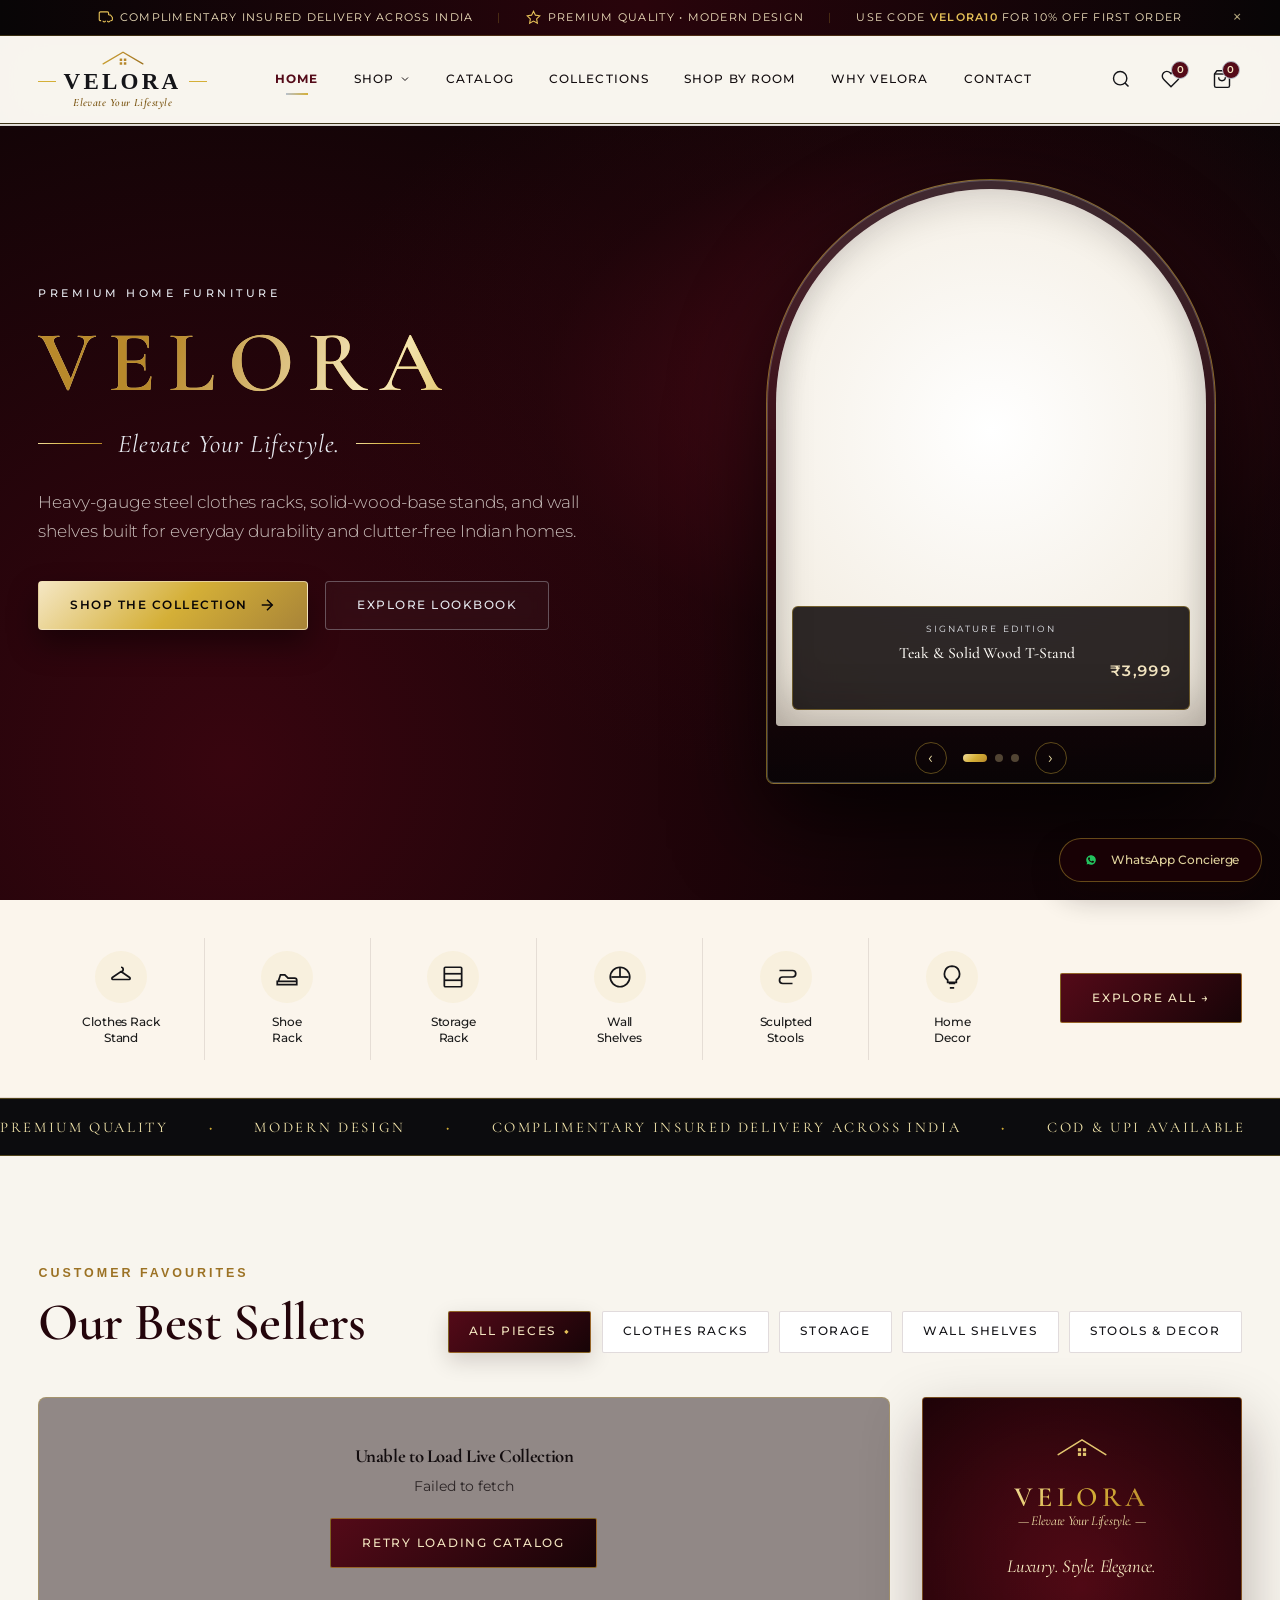
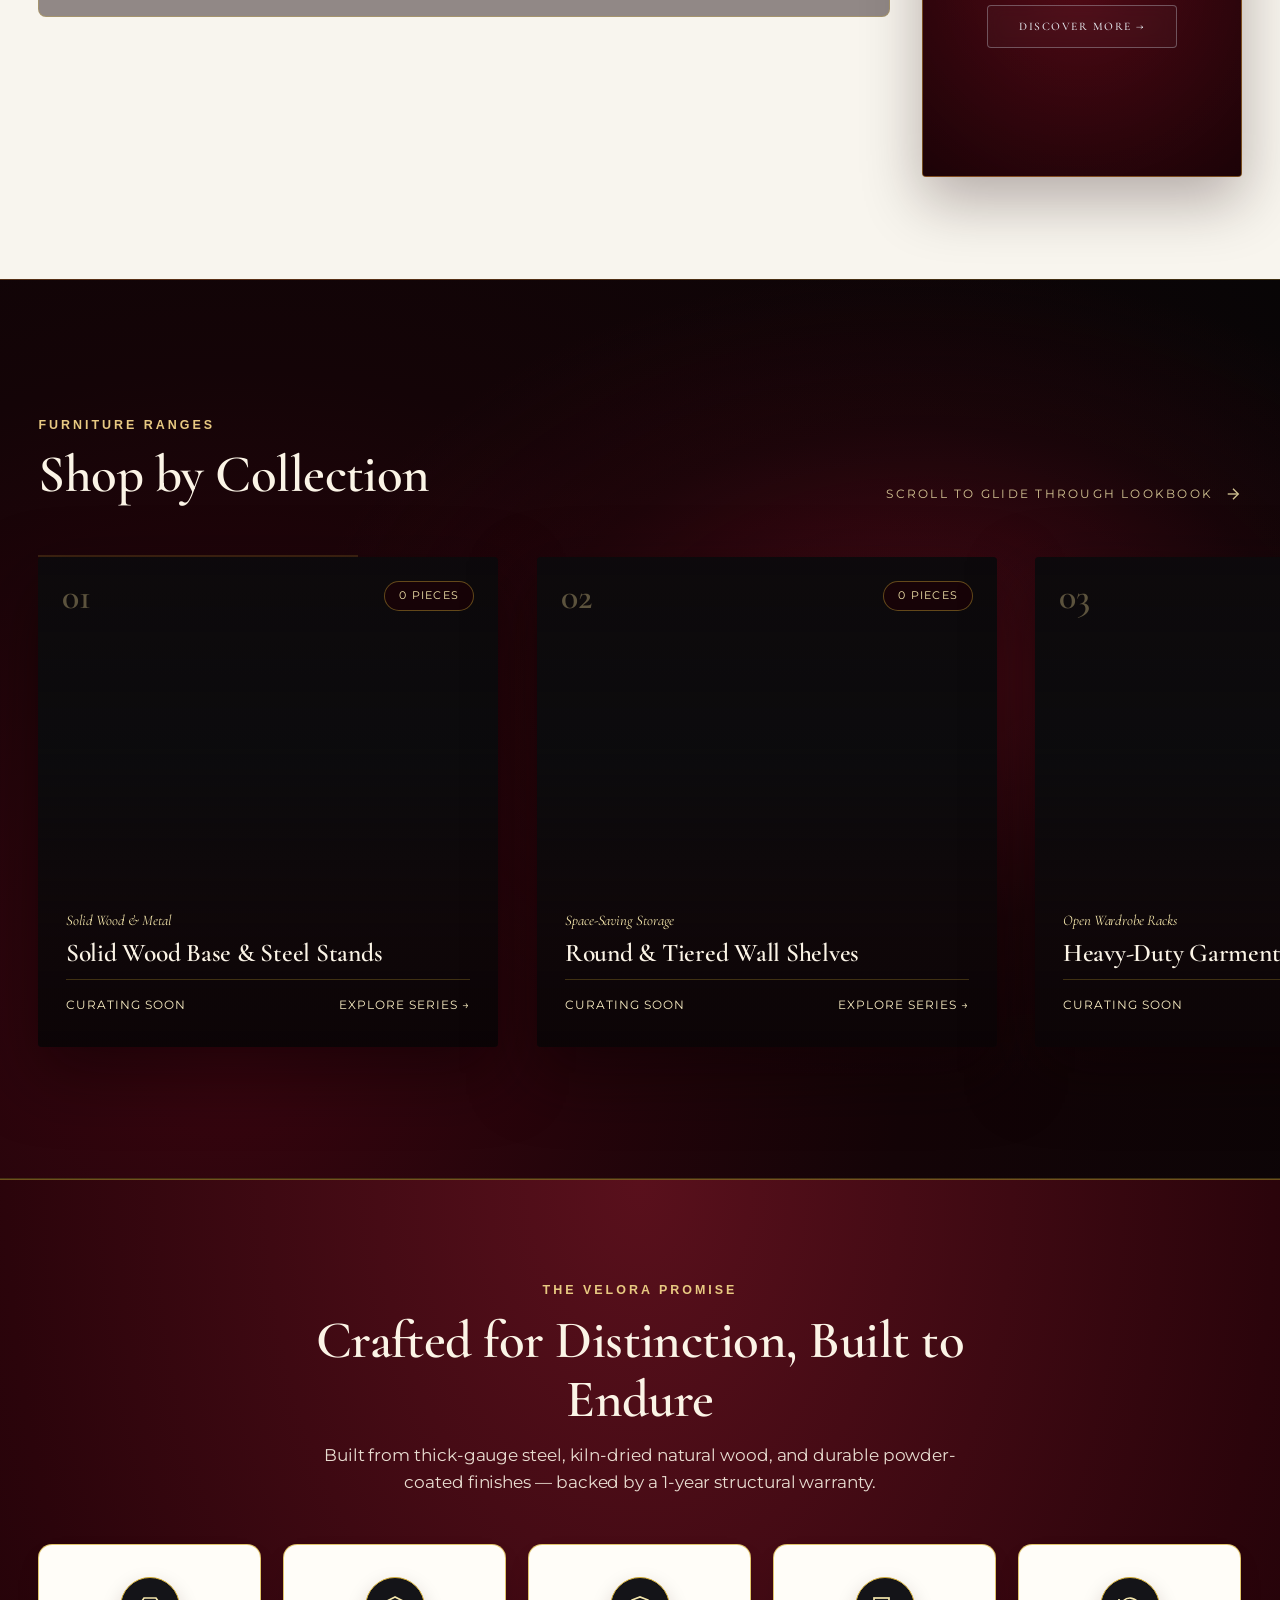
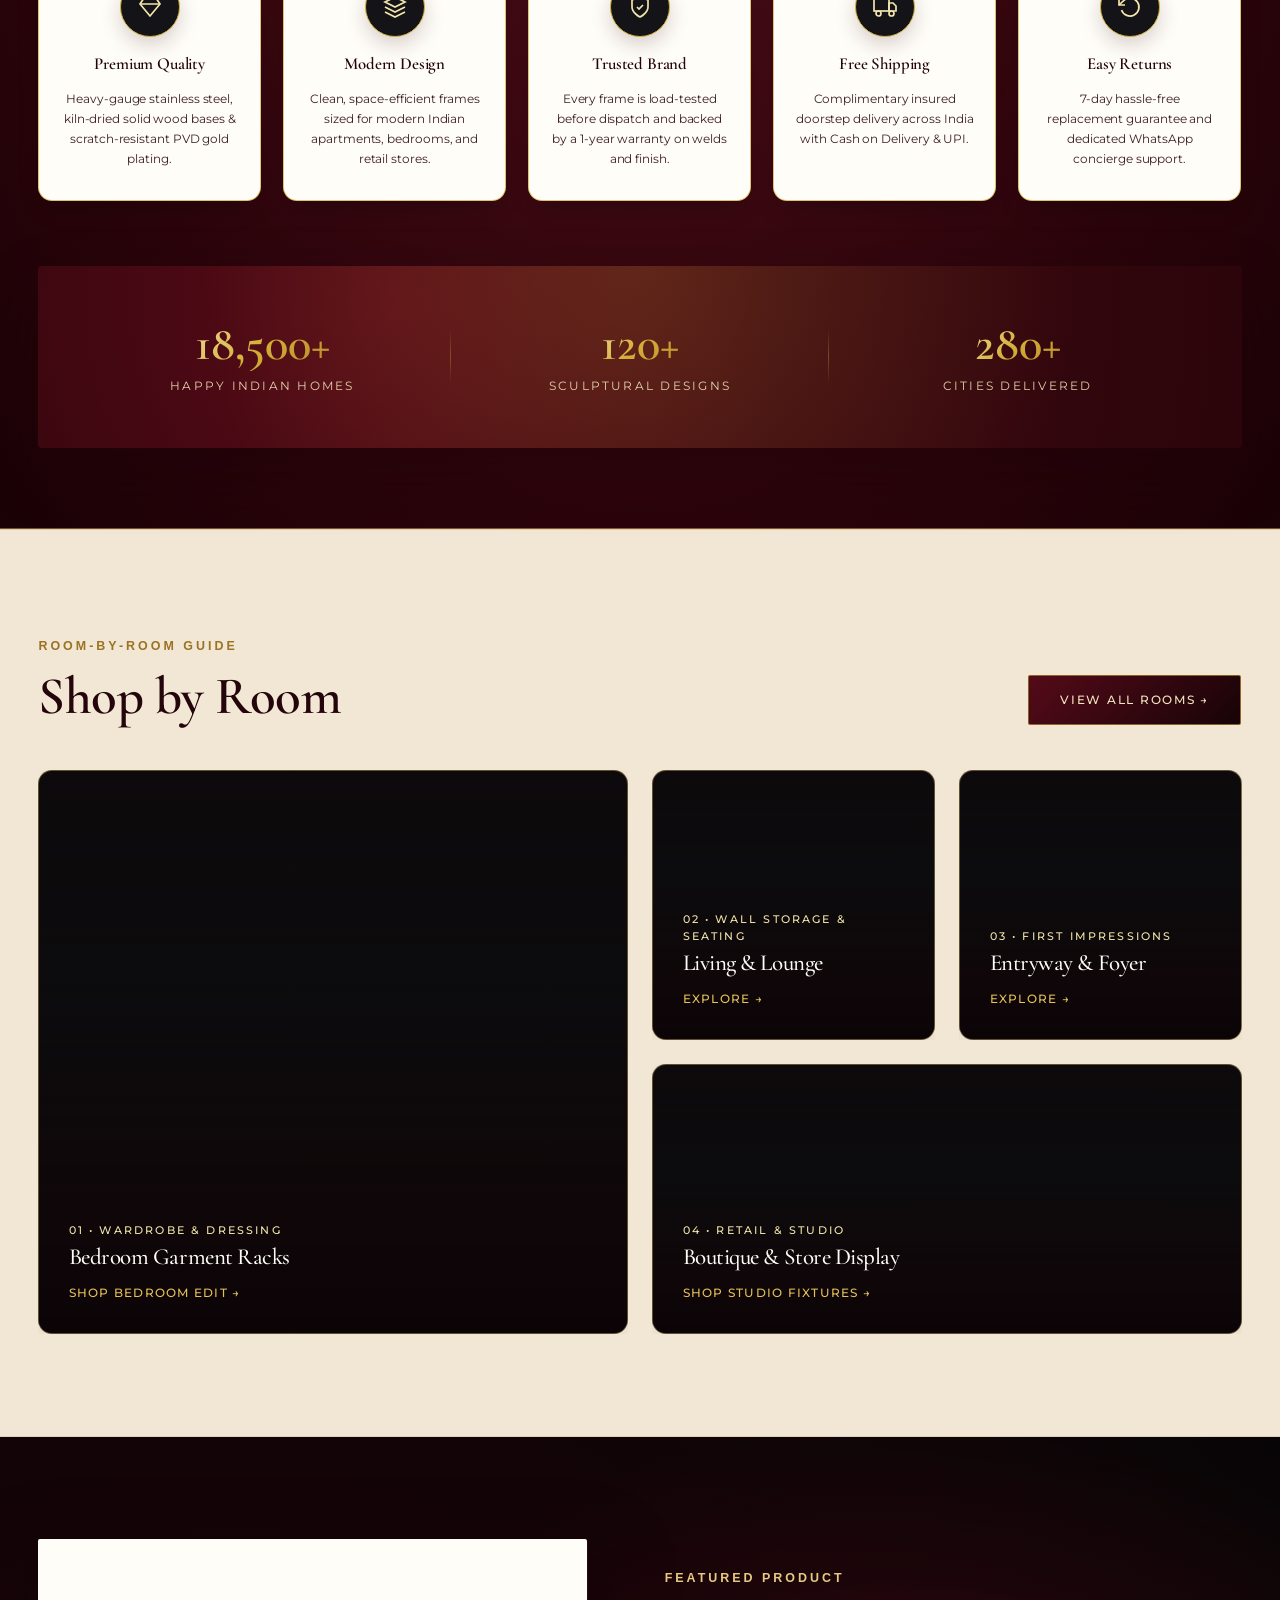
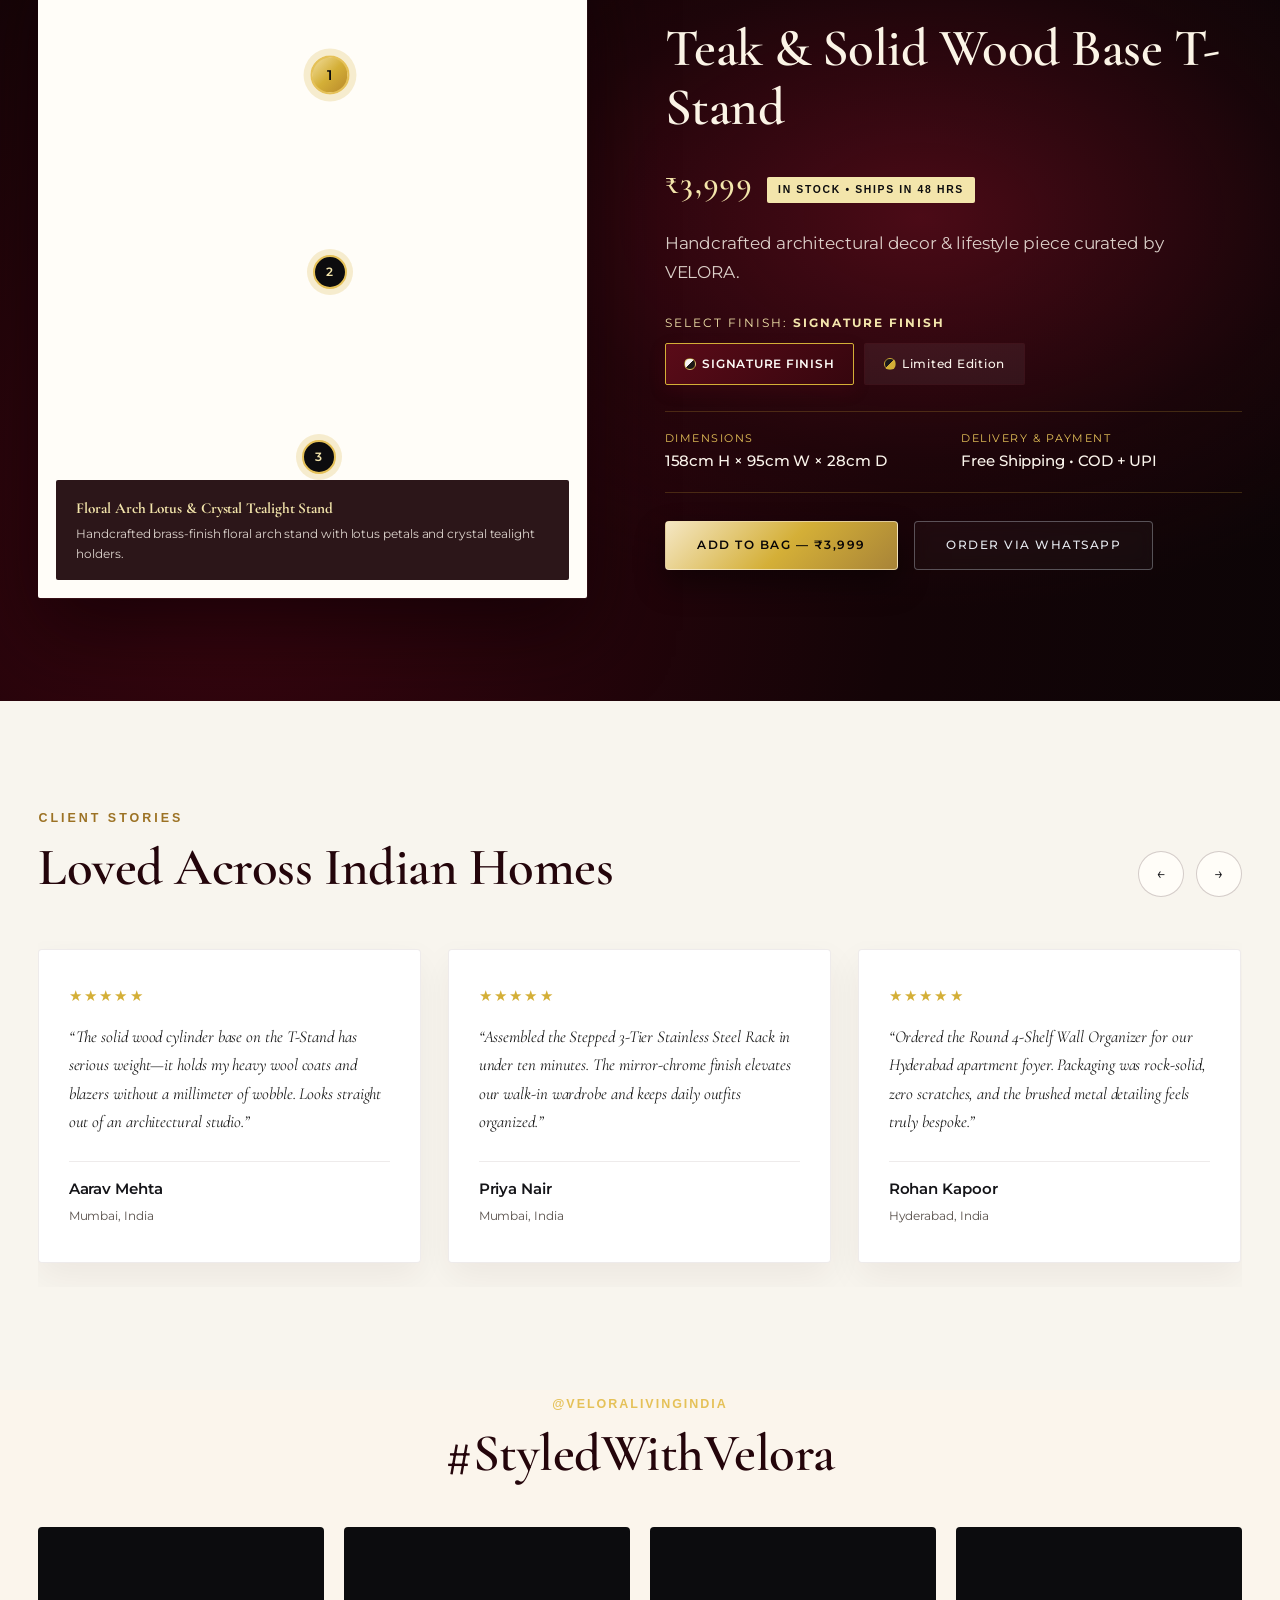
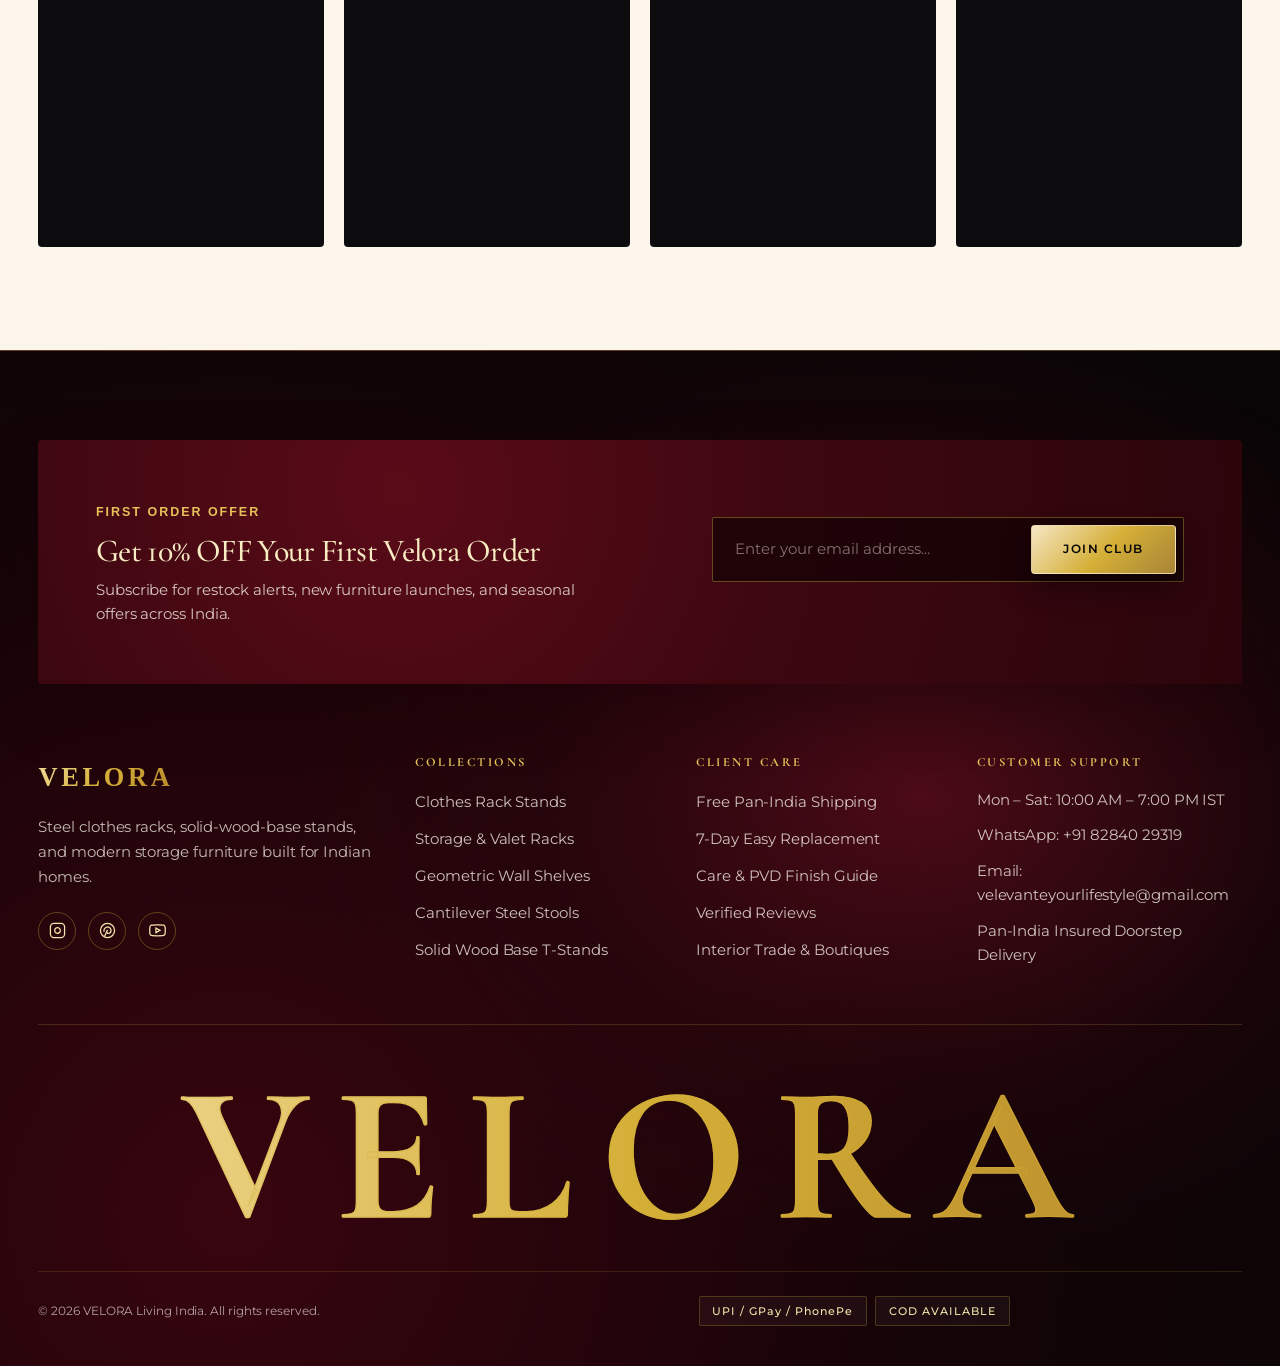
==== index.html @ 1379594c "Swap collection subtitle and title so exact product names appear as main heading" ====
﻿<!DOCTYPE html>
<html lang="en">
<head>
  <meta charset="UTF-8" />
  <meta name="viewport" content="width=device-width, initial-scale=1.0" />
  <title>VELORA — Elevate Your Lifestyle | Luxury Home Furniture & Racks India</title>
  <meta name="description" content="Discover Velora sculptural clothes racks, solid-wood-base stands, wall shelves, and luxury home solutions. Complimentary Insured Delivery Across India with COD & UPI." />
    <link rel="preconnect" href="https://fonts.googleapis.com" />
  <link rel="preconnect" href="https://fonts.gstatic.com" crossorigin />
  <link rel="icon" type="image/svg+xml" href="data:image/svg+xml,%3Csvg xmlns='http://www.w3.org/2000/svg' viewBox='0 0 64 64'%3E%3Crect width='64' height='64' rx='8' fill='%232B050B'/%3E%3Cpath d='M12 36L32 16L52 36' stroke='%23D4AF37' stroke-width='4' fill='none'/%3E%3Ctext x='32' y='52' text-anchor='middle' font-family='Georgia,serif' font-weight='bold' font-size='18' fill='%23F1DC9A'%3EV%3C/text%3E%3C/svg%3E" />
  <meta property="og:title" content="VELORA — Luxury Home Furniture &amp; Storage Racks India" />
  <meta property="og:description" content="Heavy-gauge steel clothes racks, solid-wood-base stands, and wall shelves with free insured delivery across India." />
  <meta property="og:type" content="website" />
  <meta property="og:image" content="[data-uri]" />
  <link rel="stylesheet" href="css/base.css" />
  <link rel="stylesheet" href="css/components.css" />
  <link rel="stylesheet" href="css/sections.css" />
  <script type="application/ld+json">
  {
    "@context": "https://schema.org",
    "@type": "Store",
    "name": "VELORA Living India",
    "description": "Steel clothes rack stands, solid-wood-base garment displays, circular wall shelves, and modern home furniture with free pan-India shipping.",
    "url": "https://veloraliving.in",
    "priceRange": "₹1,999 - ₹3,999",
    "areaServed": "IN",
    "paymentAccepted": "UPI, Cash on Delivery"
  }
  </script>
<link rel="preconnect" href="https://fonts.googleapis.com" /><link rel="preconnect" href="https://fonts.gstatic.com" crossorigin /><link href="https://fonts.googleapis.com/css2?family=Bodoni+Moda:opsz,wght@6..96,500;6..96,600;6..96,700&family=Cormorant+Garamond:ital,wght@0,500;0,600;0,700;1,500&family=Montserrat:wght@400;500;600;700&display=swap" rel="stylesheet" />
  <link rel="stylesheet" href="css/luxury-polish.css" />
  <link rel="stylesheet" href="css/phantom-luxury.css" />
<style>
  .wa-float, .whatsapp-float, a[href*="wa.me"][style*="fixed"] {
    width: 44px !important;
    height: 44px !important;
    bottom: 14px !important;
    right: 14px !important;
    opacity: 0.92;
  }
</style>
<style id="velora-ui-polish">
  .whatsapp-float, .wa-float {
    right: 18px !important;
    bottom: 18px !important;
    width: auto !important;
    max-width: none !important;
    white-space: nowrap !important;
    z-index: 990 !important;
  }
  .hero-floating-tag {
    display: flex !important;
    flex-wrap: wrap !important;
    align-items: center !important;
    justify-content: space-between !important;
    gap: 6px 14px !important;
    padding: 14px 18px !important;
  }
  .hero-floating-tag .tag-label {
    flex: 0 0 100% !important;
    margin-bottom: 2px !important;
  }
  .hero-floating-tag strong {
    flex: 1 1 auto !important;
    min-width: 0 !important;
    padding-right: 8px !important;
    line-height: 1.3 !important;
    position: static !important;
  }
  .hero-floating-tag .tag-price {
    flex: 0 0 auto !important;
    position: static !important;
    margin-left: auto !important;
    white-space: nowrap !important;
    font-weight: 600 !important;
  }
  /* Keep collection badge compact top-right & boost overlay contrast */
  .collection-badge {
    width: auto !important;
    display: inline-flex !important;
  }
  .collection-panel-overlay,
  .room-overlay {
    background: linear-gradient(
      180deg,
      rgba(16, 6, 8, 0.36) 0%,
      rgba(16, 6, 8, 0.08) 40%,
      rgba(16, 6, 8, 0.78) 76%,
      rgba(12, 4, 6, 0.94) 100%
    ) !important;
    opacity: 1 !important;
  }
  .room-card img.room-media {
    opacity: 1 !important;
    display: block !important;
  }
</style>
</head>
<body>
  <a href="#top" class="skip-link">Skip to main content</a>
  <!-- Velvet Curtain Preloader -->
  <div class="preloader" id="preloader" aria-hidden="true"><div class="curtain-panel curtain-left"></div><div class="curtain-panel curtain-right"></div>
    <div class="preloader-frame"><span class="pf-corner pf-tl"></span><span class="pf-corner pf-tr"></span><span class="pf-corner pf-bl"></span><span class="pf-corner pf-br"></span><span class="pf-stamp">ATELIER EDITION &bull; INDIA</span></div><div class="preloader-seam"></div><div class="preloader-logo-wrap">
      <svg class="preloader-crest" viewBox="0 0 140 64" fill="none" xmlns="http://www.w3.org/2000/svg">
        <defs><linearGradient id="goldCrestGrad" x1="0" y1="0" x2="140" y2="64" gradientUnits="userSpaceOnUse"><stop offset="0%" stop-color="#F1DC9A"/><stop offset="50%" stop-color="#D4AF37"/><stop offset="100%" stop-color="#B8892B"/></linearGradient></defs>
        <path d="M18 42L70 10L122 42" stroke="url(#goldCrestGrad)" stroke-width="3.2" stroke-linecap="round" stroke-linejoin="round"/>
        <rect x="61" y="28" width="7" height="7" fill="url(#goldCrestGrad)"/><rect x="72" y="28" width="7" height="7" fill="url(#goldCrestGrad)"/>
        <rect x="61" y="38" width="7" height="7" fill="url(#goldCrestGrad)"/><rect x="72" y="38" width="7" height="7" fill="url(#goldCrestGrad)"/>
      </svg>
      <div class="preloader-brand text-gold-gradient">VELORA</div>
      <p class="preloader-tagline">Elevate Your Lifestyle</p>
      <div class="preloader-bar"><div class="preloader-progress" id="preloaderProgress"></div></div>
    </div>
  </div>

  <!-- HEADER -->
  <header class="site-header" id="siteHeader">
    <div class="announcement-bar" id="announcementBar">
      <div class="container announcement-inner">
        <div class="announcement-item">
          <svg width="15" height="15" viewBox="0 0 24 24" fill="none" stroke="currentColor" stroke-width="1.8"><path d="M5 17H4a2 2 0 0 1-2-2V5a2 2 0 0 1 2-2h11a2 2 0 0 1 2 2v3m0 0h3l3 4v3a2 2 0 0 1-2 2h-1m-5 0a2 2 0 1 0 4 0m-11 0a2 2 0 1 0 4 0"/></svg>
          <span>Complimentary Insured Delivery Across India</span>
        </div>
        <span class="announcement-sep">|</span>
        <div class="announcement-item hide-mobile">
          <svg width="15" height="15" viewBox="0 0 24 24" fill="none" stroke="currentColor" stroke-width="1.8"><polygon points="12 2 15.09 8.26 22 9.27 17 14.14 18.18 21.02 12 17.77 5.82 21.02 7 14.14 2 9.27 8.91 8.26 12 2"/></svg>
          <span>Premium Quality &bull; Modern Design</span>
        </div>
        <span class="announcement-sep hide-mobile">|</span>
        <div class="announcement-item"><span>Use Code <strong>VELORA10</strong> for 10% OFF First Order</span></div>
        <button class="announcement-close" id="closeAnnouncement" aria-label="Close announcement">&times;</button>
      </div>
    </div>

    <nav class="navbar" id="navbar" aria-label="Primary Navigation">
      <div class="container navbar-inner">
        <button class="mobile-menu-btn" id="mobileMenuBtn" aria-label="Open menu"><span></span><span></span><span></span></button>
        <a href="#top" class="brand-logo" aria-label="Velora Home">
          <svg class="brand-crest" viewBox="0 0 140 52" fill="none" xmlns="http://www.w3.org/2000/svg">
            <defs><linearGradient id="navGoldGrad" x1="0" y1="0" x2="140" y2="52" gradientUnits="userSpaceOnUse"><stop offset="0%" stop-color="#D4AF37"/><stop offset="50%" stop-color="#B8892B"/><stop offset="100%" stop-color="#8F671B"/></linearGradient></defs>
            <path d="M22 36L70 8L118 36" stroke="url(#navGoldGrad)" stroke-width="3" stroke-linecap="round"/>
            <rect x="62" y="23" width="6" height="6" fill="url(#navGoldGrad)"/><rect x="72" y="23" width="6" height="6" fill="url(#navGoldGrad)"/>
            <rect x="62" y="32" width="6" height="6" fill="url(#navGoldGrad)"/><rect x="72" y="32" width="6" height="6" fill="url(#navGoldGrad)"/>
          </svg>
          <span class="brand-wordmark"><span class="brand-line"></span>VELORA<span class="brand-line"></span></span>
          <span class="brand-sub">Elevate Your Lifestyle</span>
        </a>

        <ul class="nav-links" id="navLinks">
          <li><a href="#top" class="nav-link is-active">Home</a></li>
          <li class="has-mega">
            <a href="#bestsellers" class="nav-link">Shop <svg width="12" height="12" viewBox="0 0 24 24" fill="none" stroke="currentColor" stroke-width="2"><polyline points="6 9 12 15 18 9"/></svg></a>
            <div class="mega-menu">
              <div class="container mega-grid">
                <div class="mega-col">
                  <span class="mega-heading">Garment &amp; Storage</span>
                  <ul>
                    <li><a href="#bestsellers" data-filter="clothes-rack">Clothes Rack Stands</a></li>
                    <li><a href="#bestsellers" data-filter="storage-rack">Multi-Tier Storage Racks</a></li>
                    <li><a href="#bestsellers" data-filter="clothes-rack">Minimalist Hanger Stands</a></li>
                    <li><a href="#bestsellers" data-filter="shoe-rack">Architectural Shoe Racks</a></li>
                  </ul>
                </div>
                <div class="mega-col">
                  <span class="mega-heading">Sculptural Living</span>
                  <ul>
                    <li><a href="#bestsellers" data-filter="wall-shelf">Circular Wall Shelves</a></li>
                    <li><a href="#bestsellers" data-filter="stool">Curved Steel Stools</a></li>
                    <li><a href="#spotlight">Solid Wood Base T-Stands</a></li>
                    <li><a href="#bestsellers" data-filter="decor">Ambient Shadow Lamps</a></li>
                  </ul>
                </div>
                <div class="mega-featured">
                  <img src="[data-uri]" alt="Velora Signature Collection" />
                  <div class="mega-featured-overlay">
                    <span class="badge-shimmer">2026 Edit</span>
                    <h4>The Velvet &amp; Gold Series</h4>
                    <a href="#collections" class="mega-cta">Explore Lookbook &rarr;</a>
                  </div>
                </div>
              </div>
            </div>
          </li>
          <li><a href="shop.html" class="nav-link">Catalog</a></li><li><a href="#collections" class="nav-link">Collections</a></li>
          <li><a href="#rooms" class="nav-link">Shop by Room</a></li>
          <li><a href="#why-velora" class="nav-link">Why Velora</a></li>
          <li><a href="#footer" class="nav-link">Contact</a></li>
        </ul>

        <div class="nav-actions">
          <button class="icon-btn" id="searchToggleBtn" aria-label="Search"><svg width="20" height="20" viewBox="0 0 24 24" fill="none" stroke="currentColor" stroke-width="1.7"><circle cx="11" cy="11" r="8"/><line x1="21" y1="21" x2="16.65" y2="16.65"/></svg></button>
          <button class="icon-btn" id="wishlistOpenBtn" aria-label="Wishlist"><svg width="20" height="20" viewBox="0 0 24 24" fill="none" stroke="currentColor" stroke-width="1.7"><path d="M20.84 4.61a5.5 5.5 0 0 0-7.78 0L12 5.67l-1.06-1.06a5.5 5.5 0 0 0-7.78 7.78l1.06 1.06L12 21.23l7.78-7.78 1.06-1.06a5.5 5.5 0 0 0 0-7.78z"/></svg><span class="action-badge" id="wishlistCount">0</span></button>
          <button class="icon-btn" id="cartOpenBtn" aria-label="Cart"><svg width="20" height="20" viewBox="0 0 24 24" fill="none" stroke="currentColor" stroke-width="1.7"><path d="M6 2L3 6v14a2 2 0 0 0 2 2h14a2 2 0 0 0 2-2V6l-3-4z"/><line x1="3" y1="6" x2="21" y2="6"/><path d="M16 10a4 4 0 0 1-8 0"/></svg><span class="action-badge" id="cartCount">0</span></button>
        </div>
      </div>
      <div class="search-drawer" id="searchDrawer">
        <div class="container search-drawer-inner">
          <svg width="20" height="20" viewBox="0 0 24 24" fill="none" stroke="currentColor" stroke-width="1.7"><circle cx="11" cy="11" r="8"/><line x1="21" y1="21" x2="16.65" y2="16.65"/></svg>
          <input type="search" id="liveSearchInput" placeholder="Search clothes racks, wall shelves, stools..." autocomplete="off" />
          <button id="searchCloseBtn" aria-label="Close search">&times;</button>
        </div>
      </div>
    </nav>
  </header>

  <!-- Mobile Drawer -->
  <div class="mobile-drawer" id="mobileDrawer" aria-hidden="true" data-lenis-prevent>
    <div class="mobile-drawer-header">
      <span class="font-display text-gold-gradient" style="font-size:1.35rem;font-weight:600;">VELORA</span>
      <button id="mobileMenuClose" aria-label="Close menu">&times;</button>
    </div>
    <ul class="mobile-nav-list">
      <li><a href="#top" class="mobile-nav-link">Home</a></li>
      <li><a href="#bestsellers" class="mobile-nav-link">Best Sellers</a></li>
      <li><a href="#collections" class="mobile-nav-link">Collections</a></li>
      <li><a href="#rooms" class="mobile-nav-link">Shop by Room</a></li>
      <li><a href="#spotlight" class="mobile-nav-link">Signature Piece</a></li>
      <li><a href="#footer" class="mobile-nav-link">Contact</a></li>
    </ul>
    <div class="mobile-drawer-footer"><p>Complimentary Insured Delivery Across India &bull; COD + UPI Available</p></div>
  </div>
  <div class="drawer-backdrop" id="drawerBackdrop"></div>

  <main id="top">
    <!-- HERO SECTION -->
    <section class="hero-section section-dark" aria-label="Featured Luxury Collection">
      <div class="hero-particles" id="heroParticles" aria-hidden="true"></div>
      <div class="hero-ambient-glow" aria-hidden="true"></div>
      <div class="container hero-grid">
        <div class="hero-content">
          <p class="hero-kicker hero-reveal">PREMIUM HOME FURNITURE</p>
          <h1 class="hero-title hero-split"><span class="shimmer-gold">VELORA</span></h1>
          <div class="hero-tagline-wrap hero-reveal"><span class="hero-line"></span><p class="hero-tagline font-italic">Elevate Your Lifestyle.</p><span class="hero-line"></span></div>
          <p class="hero-desc hero-reveal">Heavy-gauge steel clothes racks, solid-wood-base stands, and wall shelves built for everyday durability and clutter-free Indian homes.</p>
          <div class="hero-cta-group hero-reveal">
            <a href="#bestsellers" class="btn-magnetic btn-gold" data-cursor="hover"><span class="btn-text">Shop the Collection</span><svg width="18" height="18" viewBox="0 0 24 24" fill="none" stroke="currentColor" stroke-width="2"><line x1="5" y1="12" x2="19" y2="12"/><polyline points="12 5 19 12 12 19"/></svg></a>
            <a href="#collections" class="btn-magnetic btn-outline-gold" data-cursor="hover"><span class="btn-text">Explore Lookbook</span></a>
          </div>
          <div class="hero-pillars hero-reveal">
            <div class="pillar-item"><div class="pillar-icon"><svg width="22" height="22" viewBox="0 0 24 24" fill="none" stroke="currentColor" stroke-width="1.6"><polygon points="6 3 18 3 22 9 12 21 2 9 6 3"/><line x1="2" y1="9" x2="22" y2="9"/></svg></div><span>Premium<br/>Quality</span></div>
            <span class="pillar-sep"></span>
            <div class="pillar-item"><div class="pillar-icon"><svg width="22" height="22" viewBox="0 0 24 24" fill="none" stroke="currentColor" stroke-width="1.6"><path d="M3 9l9-7 9 7v11a2 2 0 0 1-2 2H5a2 2 0 0 1-2-2z"/></svg></div><span>Modern<br/>Design</span></div>
            <span class="pillar-sep"></span>
            <div class="pillar-item"><div class="pillar-icon"><svg width="22" height="22" viewBox="0 0 24 24" fill="none" stroke="currentColor" stroke-width="1.6"><path d="M12 22s8-4 8-10V5l-8-3-8 3v7c0 6 8 10 8 10z"/><polyline points="9 12 11 14 15 10"/></svg></div><span>Trusted<br/>Brand</span></div>
          </div>
        </div>
        <div class="hero-visual"><div class="hero-arch-wrap"><div class="hero-arch-frame">
            <div class="hero-arch-inner" id="heroShowcaseStage">
              <div class="hero-slide is-active" data-slide="0"><img src="[data-uri]" alt="Velora Solid Wood Base T-Stand" width="600" height="750" fetchpriority="high" /><div class="hero-floating-tag"><span class="tag-label">Signature Edition</span><strong>Teak & Solid Wood T-Stand</strong><span class="tag-price">₹3,999</span></div></div>
              <div class="hero-slide" data-slide="1"><img src="[data-uri]" alt="Floral Arch Lotus &amp; Crystal Tealight Stand" /><div class="hero-floating-tag"><span class="tag-label">Architectural Series</span><strong>Floral Arch Lotus &amp; Crystal Tealight Stand</strong><span class="tag-price">₹1,799</span></div></div>
              <div class="hero-slide" data-slide="2"><img src="[data-uri]" alt="Floral Arch Lotus &amp; Crystal Tealight Stand" /><div class="hero-floating-tag"><span class="tag-label">Wall Sculpture</span><strong>Floral Arch Lotus &amp; Crystal Tealight Stand</strong><span class="tag-price">₹1,799</span></div></div>
            </div>
            <div class="hero-slider-controls">
              <button class="hero-arrow" id="heroPrevBtn" aria-label="Previous">&#8249;</button>
              <div class="hero-dots" id="heroDots"><button class="hero-dot is-active" data-index="0"></button><button class="hero-dot" data-index="1"></button><button class="hero-dot" data-index="2"></button></div>
              <button class="hero-arrow" id="heroNextBtn" aria-label="Next">&#8250;</button>
            </div>
          </div></div></div></div></section>

    <section class="category-strip" id="categories" aria-label="Product Categories">
      <div class="container category-bar-inner">
        <div class="category-list">
          <a href="#bestsellers" class="category-card" data-filter="clothes-rack" data-cursor="hover">
            <div class="category-icon-box"><svg width="26" height="26" viewBox="0 0 24 24" fill="none" stroke="currentColor" stroke-width="1.6"><path d="M12 3a2 2 0 0 1 2 2c0 1.1-.9 2-2 2l-8 5.5a1 1 0 0 0 .5 1.8h15a1 1 0 0 0 .5-1.8L12 7"/></svg></div>
            <span class="category-name">Clothes Rack<br/>Stand</span>
          </a>
          <a href="#bestsellers" class="category-card" data-filter="shoe-rack" data-cursor="hover">
            <div class="category-icon-box"><svg width="26" height="26" viewBox="0 0 24 24" fill="none" stroke="currentColor" stroke-width="1.6"><path d="M3 16h18v3H3zM4 16l2-6h4l3 3h6a2 2 0 0 1 2 2v1"/></svg></div>
            <span class="category-name">Shoe<br/>Rack</span>
          </a>
          <a href="#bestsellers" class="category-card" data-filter="storage-rack" data-cursor="hover">
            <div class="category-icon-box"><svg width="26" height="26" viewBox="0 0 24 24" fill="none" stroke="currentColor" stroke-width="1.6"><rect x="4" y="3" width="16" height="18" rx="1"/><line x1="4" y1="9" x2="20" y2="9"/><line x1="4" y1="15" x2="20" y2="15"/></svg></div>
            <span class="category-name">Storage<br/>Rack</span>
          </a>
          <a href="#bestsellers" class="category-card" data-filter="wall-shelf" data-cursor="hover">
            <div class="category-icon-box"><svg width="26" height="26" viewBox="0 0 24 24" fill="none" stroke="currentColor" stroke-width="1.6"><circle cx="12" cy="12" r="9"/><line x1="4" y1="12" x2="20" y2="12"/><line x1="12" y1="3" x2="12" y2="12"/></svg></div>
            <span class="category-name">Wall<br/>Shelves</span>
          </a>
          <a href="#bestsellers" class="category-card" data-filter="stool" data-cursor="hover">
            <div class="category-icon-box"><svg width="26" height="26" viewBox="0 0 24 24" fill="none" stroke="currentColor" stroke-width="1.6"><path d="M6 6h12a3 3 0 0 1 0 6H9a3 3 0 0 0 0 6h9"/></svg></div>
            <span class="category-name">Sculpted<br/>Stools</span>
          </a>
          <a href="#bestsellers" class="category-card" data-filter="decor" data-cursor="hover">
            <div class="category-icon-box"><svg width="26" height="26" viewBox="0 0 24 24" fill="none" stroke="currentColor" stroke-width="1.6"><path d="M9 18h6M10 22h4M12 2a7 7 0 0 0-4 12.7V17h8v-2.3A7 7 0 0 0 12 2z"/></svg></div>
            <span class="category-name">Home<br/>Decor</span>
          </a>
        </div>
        <a href="#bestsellers" class="btn-magnetic btn-maroon" data-filter="all" data-cursor="hover"><span class="btn-text">Explore All &rarr;</span></a>
      </div>
    </section>

    <div class="gold-marquee" aria-hidden="true">
      <div class="marquee-track">
        <span class="marquee-item">Premium Quality <span class="marquee-diamond">&#9670;</span> Modern Design <span class="marquee-diamond">&#9670;</span> Complimentary Insured Delivery Across India <span class="marquee-diamond">&#9670;</span> COD &amp; UPI Available <span class="marquee-diamond">&#9670;</span> Trusted Luxury Brand <span class="marquee-diamond">&#9670;</span></span>
        <span class="marquee-item">Premium Quality <span class="marquee-diamond">&#9670;</span> Modern Design <span class="marquee-diamond">&#9670;</span> Complimentary Insured Delivery Across India <span class="marquee-diamond">&#9670;</span> COD &amp; UPI Available <span class="marquee-diamond">&#9670;</span> Trusted Luxury Brand <span class="marquee-diamond">&#9670;</span></span>
      </div>
    </div>
      <section class="bestsellers-section section-cream" id="bestsellers" aria-label="Our Best Sellers">
      <div class="container">
        <div class="section-header-row">
          <div>
            <span class="section-eyebrow">Customer Favourites</span>
            <h2 class="section-title">Our Best Sellers</h2>
          </div>

          <div class="filter-tabs" id="productFilterTabs" role="tablist">
            <button class="filter-tab is-active" data-filter="all">All Pieces</button>
            <button class="filter-tab" data-filter="clothes-rack">Clothes Racks</button>
            <button class="filter-tab" data-filter="storage-rack">Storage</button>
            <button class="filter-tab" data-filter="wall-shelf">Wall Shelves</button>
            <button class="filter-tab" data-filter="stool">Stools &amp; Decor</button>
          </div>
        </div>

        <div class="bestsellers-layout">
          <!-- Dynamic Product Grid Rendered by js/products.js & js/cart.js -->
          <div class="products-grid" id="productsGrid"></div>

          <!-- Right-Side Luxury Velvet Promo Card -->
          <aside class="velvet-promo-card" data-cursor="hover">
            <img src="[data-uri]" alt="Velora Luxury Velvet Edition" class="velvet-promo-bg" />
            <div class="velvet-promo-overlay"></div>
            <div class="velvet-promo-content">
              <svg width="64" height="32" viewBox="0 0 140 64" fill="none">
                <path d="M18 42L70 10L122 42" stroke="#E3C66F" stroke-width="3.5" stroke-linecap="round"/>
                <rect x="61" y="28" width="7" height="7" fill="#E3C66F"/><rect x="72" y="28" width="7" height="7" fill="#E3C66F"/>
                <rect x="61" y="38" width="7" height="7" fill="#E3C66F"/><rect x="72" y="38" width="7" height="7" fill="#E3C66F"/>
              </svg>
              <div>
                <div class="velvet-promo-brand text-gold-gradient">VELORA</div>
                <div class="velvet-promo-sub">&mdash; Elevate Your Lifestyle. &mdash;</div>
              </div>
              <p class="velvet-promo-quote">Luxury. Style. Elegance.</p>
              <a href="#collections" class="btn-magnetic btn-outline-gold">
                <span class="btn-text">Discover More &rarr;</span>
              </a>
            </div>
          </aside>
        </div>
      </div>
    </section>
      <section class="collections-section section-dark" id="collections" aria-label="Curated Collections">
      <div class="container collections-header">
        <div>
          <span class="section-eyebrow">Furniture Ranges</span><h2 class="section-title">Shop by Collection</h2>
        </div>
        <div class="collections-hint">
          <span>Scroll to glide through lookbook</span>
          <svg width="18" height="18" viewBox="0 0 24 24" fill="none" stroke="currentColor" stroke-width="1.8"><line x1="5" y1="12" x2="19" y2="12"/><polyline points="12 5 19 12 12 19"/></svg>
        </div>
      </div>

      <div class="collections-track-wrapper" id="collectionsWrapper">
        <div class="container"><div class="collections-progress-wrap"><div class="collections-progress-fill" id="collectionsProgressFill"></div></div></div>
      <div class="collections-track" id="collectionsTrack">
          <!-- Collection 01 -->
          <article class="collection-panel">
            <img src="[data-uri]" alt="The Carrara & Steel Atelier" />
            <div class="collection-panel-overlay"></div>
            <span class="collection-index">01</span>
            <span class="collection-badge">0 PIECES</span>
            <div class="collection-body">
              <p class="collection-subtitle">Solid Wood &amp; Metal</p><h3 class="collection-title">Solid Wood Base &amp; Steel Stands</h3>
              <div class="collection-meta">
                <span>CURATING SOON</span>
                <a href="#bestsellers" data-filter="clothes-rack">Explore Series &rarr;</a>
              </div>
            </div>
          </article>

          <!-- Collection 02 -->
          <article class="collection-panel">
            <img src="[data-uri]" alt="Halo Wall Architecture" />
            <div class="collection-panel-overlay"></div>
            <span class="collection-index">02</span>
            <span class="collection-badge">0 PIECES</span>
            <div class="collection-body">
              <p class="collection-subtitle">Space-Saving Storage</p><h3 class="collection-title">Round &amp; Tiered Wall Shelves</h3>
              <div class="collection-meta">
                <span>CURATING SOON</span>
                <a href="#bestsellers" data-filter="wall-shelf">Explore Series &rarr;</a>
              </div>
            </div>
          </article>

          <!-- Collection 03 -->
          <article class="collection-panel">
            <img src="[data-uri]" alt="Boutique Wardrobe Systems" />
            <div class="collection-panel-overlay"></div>
            <span class="collection-index">03</span>
            <span class="collection-badge">0 PIECES</span>
            <div class="collection-body">
              <p class="collection-subtitle">Open Wardrobe Racks</p><h3 class="collection-title">Heavy-Duty Garment Racks</h3>
              <div class="collection-meta">
                <span>CURATING SOON</span>
                <a href="#bestsellers" data-filter="storage-rack">Explore Series &rarr;</a>
              </div>
            </div>
          </article>

          <!-- Collection 04 -->
          <article class="collection-panel">
            <img src="[data-uri]" alt="Cantilever Seating & Light" />
            <div class="collection-panel-overlay"></div>
            <span class="collection-index">04</span>
            <span class="collection-badge">0 PIECES</span>
            <div class="collection-body">
              <p class="collection-subtitle">Accent Seating &amp; Lighting</p><h3 class="collection-title">Steel Stools &amp; Wall Lamps</h3>
              <div class="collection-meta">
                <span>CURATING SOON</span>
                <a href="#bestsellers" data-filter="stool">Explore Series &rarr;</a>
              </div>
            </div>
          </article>
        </div>
      </div>
    </section>
      <section class="why-section section-cream" id="why-velora" aria-label="Why Choose Velora">
      <div class="container">
        <div class="why-header">
          <span class="section-eyebrow">The Velora Promise</span>
          <h2 class="section-title">Crafted for Distinction, Built to Endure</h2>
          <p class="why-lead">Built from thick-gauge steel, kiln-dried natural wood, and durable powder-coated finishes — backed by a 1-year structural warranty.</p>
        </div>

        <div class="pillars-grid">
          <article class="why-card">
            <div class="why-icon-ring">
              <svg width="24" height="24" viewBox="0 0 24 24" fill="none" stroke="currentColor" stroke-width="1.7"><polygon points="6 3 18 3 22 9 12 21 2 9 6 3"/><line x1="2" y1="9" x2="22" y2="9"/></svg>
            </div>
            <h3>Premium Quality</h3>
            <p>Heavy-gauge stainless steel, kiln-dried solid wood bases &amp; scratch-resistant PVD gold plating.</p>
          </article>

          <article class="why-card">
            <div class="why-icon-ring">
              <svg width="24" height="24" viewBox="0 0 24 24" fill="none" stroke="currentColor" stroke-width="1.7"><path d="M12 2L2 7l10 5 10-5-10-5z"/><path d="M2 17l10 5 10-5"/><path d="M2 12l10 5 10-5"/></svg>
            </div>
            <h3>Modern Design</h3>
            <p>Clean, space-efficient frames sized for modern Indian apartments, bedrooms, and retail stores.</p>
          </article>

          <article class="why-card">
            <div class="why-icon-ring">
              <svg width="24" height="24" viewBox="0 0 24 24" fill="none" stroke="currentColor" stroke-width="1.7"><path d="M12 22s8-4 8-10V5l-8-3-8 3v7c0 6 8 10 8 10z"/><polyline points="9 12 11 14 15 10"/></svg>
            </div>
            <h3>Trusted Brand</h3>
            <p>Every frame is load-tested before dispatch and backed by a 1-year warranty on welds and finish.</p>
          </article>

          <article class="why-card">
            <div class="why-icon-ring">
              <svg width="24" height="24" viewBox="0 0 24 24" fill="none" stroke="currentColor" stroke-width="1.7"><rect x="1" y="3" width="15" height="13"/><polygon points="16 8 20 8 23 11 23 16 16 16 16 8"/><circle cx="5.5" cy="18.5" r="2.5"/><circle cx="18.5" cy="18.5" r="2.5"/></svg>
            </div>
            <h3>Free Shipping</h3>
            <p>Complimentary insured doorstep delivery across India with Cash on Delivery &amp; UPI.</p>
          </article>

          <article class="why-card">
            <div class="why-icon-ring">
              <svg width="24" height="24" viewBox="0 0 24 24" fill="none" stroke="currentColor" stroke-width="1.7"><polyline points="1 4 1 10 7 10"/><path d="M3.51 15a9 9 0 1 0 2.13-9.36L1 10"/></svg>
            </div>
            <h3>Easy Returns</h3>
            <p>7-day hassle-free replacement guarantee and dedicated WhatsApp concierge support.</p>
          </article>
        </div>

        <!-- Animated Impact Counters -->
        <div class="counters-banner">
          <div class="counter-item">
            <div class="counter-number text-gold-gradient" data-target="18500" data-suffix="+">0</div>
            <span class="counter-label">Happy Indian Homes</span>
          </div>
          <div class="counter-item">
            <div class="counter-number text-gold-gradient" data-target="120" data-suffix="+">0</div>
            <span class="counter-label">Sculptural Designs</span>
          </div>
          <div class="counter-item">
            <div class="counter-number text-gold-gradient" data-target="280" data-suffix="+">0</div>
            <span class="counter-label">Cities Delivered</span>
          </div>
        </div>
      </div>
    </section>
      <section class="rooms-section" id="rooms" aria-label="Shop by Room">
      <div class="container">
        <div class="section-header-row">
          <div>
            <span class="section-eyebrow">Room-by-Room Guide</span>
            <h2 class="section-title">Shop by Room</h2>
          </div>
          <a href="#bestsellers" class="btn-magnetic btn-maroon" data-filter="all" data-cursor="hover">
            <span class="btn-text">View All Rooms &rarr;</span>
          </a>
        </div>

        <div class="rooms-bento">
          <!-- Room 1: Bedroom -->
          <a href="#bestsellers" class="room-card room-bedroom reveal-clip" data-filter="clothes-rack">
            <img src="[data-uri]" alt="Master Bedroom Sanctuary" class="room-media" />
            <div class="room-overlay"></div>
            <div class="room-content">
              <span class="room-tag">01 &bull; Wardrobe &amp; Dressing</span><h3 class="room-title">Bedroom Garment Racks</h3>
              <span class="room-cta">Shop Bedroom Edit &rarr;</span>
            </div>
          </a>

          <!-- Room 2: Living Room -->
          <a href="#bestsellers" class="room-card room-living reveal-clip" data-filter="wall-shelf">
            <img src="[data-uri]" alt="Living Room & Lounge" class="room-media" />
            <div class="room-overlay"></div>
            <div class="room-content">
              <span class="room-tag">02 &bull; Wall Storage &amp; Seating</span>
              <h3 class="room-title">Living &amp; Lounge</h3>
              <span class="room-cta">Explore &rarr;</span>
            </div>
          </a>

          <!-- Room 3: Entryway -->
          <a href="#bestsellers" class="room-card room-entryway reveal-clip" data-filter="decor">
            <img src="[data-uri]" alt="Grand Entryway & Foyer" class="room-media" />
            <div class="room-overlay"></div>
            <div class="room-content">
              <span class="room-tag">03 &bull; First Impressions</span>
              <h3 class="room-title">Entryway &amp; Foyer</h3>
              <span class="room-cta">Explore &rarr;</span>
            </div>
          </a>

          <!-- Room 4: Boutique & Store -->
          <a href="#bestsellers" class="room-card room-store reveal-clip" data-filter="storage-rack">
            <img src="[data-uri]" alt="Boutique & Studio Store" class="room-media" />
            <div class="room-overlay"></div>
            <div class="room-content">
              <span class="room-tag">04 &bull; Retail &amp; Studio</span><h3 class="room-title">Boutique &amp; Store Display</h3>
              <span class="room-cta">Shop Studio Fixtures &rarr;</span>
            </div>
          </a>
        </div>
      </div>
    </section>
      <section class="spotlight-section section-dark" id="spotlight" aria-label="Featured Product">
      <div class="container spotlight-grid">
        <!-- Left: Interactive Hotspot Stage -->
        <div class="spotlight-stage">
          <div class="spotlight-image-box reveal-clip">
            <img src="[data-uri]" alt="Teak & Solid Wood Base T-Stand" />

            <!-- Hotspot 1 -->
            <button class="hotspot-pin is-active" style="top: 18%; left: 50%;"
              data-title="Floral Arch Lotus &amp; Crystal Tealight Stand" data-detail="Handcrafted brass-finish floral arch stand with lotus petals and crystal tealight holders."
              aria-label="Inspect crossbar">1</button>

            <!-- Hotspot 2 -->
            <button class="hotspot-pin" style="top: 48%; left: 50%;"
              data-title="Solid Steel Vertical Stem" data-detail="Threaded heavy-duty steel post locks tightly into the Solid Wood Base with zero wobble."
              aria-label="Inspect stem">2</button>

            <!-- Hotspot 3 -->
            <button class="hotspot-pin" style="top: 76%; left: 48%;"
              data-title="14kg Solid Solid Wood Cylinder Base" data-detail="Natural honed Solid Wood plinth with a protective felt base pad — supports up to 35kg without tipping."
              aria-label="Inspect Solid Wood Base">3</button>

            <!-- Active Hotspot Info Card -->
            <div class="hotspot-card" id="hotspotDisplayCard">
              <h4>Floral Arch Lotus &amp; Crystal Tealight Stand</h4><p>Handcrafted brass-finish floral arch stand with lotus petals and crystal tealight holders.</p>
            </div>
          </div>
        </div>

        <!-- Right: Product Story & Direct Purchase -->
        <div class="spotlight-details">
          <span class="section-eyebrow">Featured Product</span>
          <h2 class="section-title">Teak & Solid Wood Base T-Stand</h2>

          <div class="spotlight-price-row">
            <span class="spotlight-price">₹3,999</span>
            <span class="badge-shimmer">In Stock &bull; Ships in 48 Hrs</span>
          </div>

          <p class="spotlight-desc">
            Handcrafted architectural decor & lifestyle piece curated by VELORA.
          </p>

          <div class="finish-selector">
            <span class="finish-label">Select Finish: <strong id="selectedSpotlightFinish">SIGNATURE FINISH</strong></span>
            <div class="finish-pills" id="spotlightFinishPills">
              <button class="finish-pill is-active" data-finish="SIGNATURE FINISH"><span class="finish-swatch-dot" style="background:linear-gradient(135deg,#f5f5f4 50%,#1c1917 50%);"></span>SIGNATURE FINISH</button>
              <button class="finish-pill" data-finish="Limited Edition"><span class="finish-swatch-dot" style="background:linear-gradient(135deg,#18181b 50%,#d4af37 50%);"></span>Limited Edition</button>
            </div>
          </div>

          <div class="spotlight-specs">
            <div class="spec-box">
              <span>Dimensions</span>
              <strong>158cm H &times; 95cm W &times; 28cm D</strong>
            </div>
            <div class="spec-box">
              <span>Delivery &amp; Payment</span>
              <strong>Free Shipping &bull; COD + UPI</strong>
            </div>
          </div>

          <div class="spotlight-actions">
            <button class="btn-magnetic btn-gold" id="spotlightAddBtn" data-id="vel-06" data-cursor="hover">
              <span class="btn-text">Add to Bag &mdash; ₹3,999</span>
            </button>
            <button class="btn-magnetic btn-outline-gold" id="spotlightWaBtn" data-cursor="hover">
              <span class="btn-text">Order via WhatsApp</span>
            </button>
          </div>
        </div>
      </div>
    </section>
      <section class="testimonials-section section-cream" id="testimonials" aria-label="Customer Reviews">
      <div class="container">
        <div class="section-header-row">
          <div>
            <span class="section-eyebrow">Client Stories</span>
            <h2 class="section-title">Loved Across Indian Homes</h2>
          </div>
          <div class="testimonials-controls">
            <button class="slider-circle-btn" id="reviewPrevBtn" aria-label="Previous review">&larr;</button>
            <button class="slider-circle-btn" id="reviewNextBtn" aria-label="Next review">&rarr;</button>
          </div>
        </div>

                <div class="testimonials-track" id="testimonialsTrack">
          <article class="testimonial-card">
            <div>
              <div class="testimonial-stars" aria-label="5 out of 5 stars">&#9733;&#9733;&#9733;&#9733;&#9733;</div>
              <p class="testimonial-quote" style="margin-top:0.85rem;">
                &ldquo;The solid wood cylinder base on the T-Stand has serious weight—it holds my heavy wool coats and blazers without a millimeter of wobble. Looks straight out of an architectural studio.&rdquo;
              </p>
            </div>
            <div class="testimonial-author">
              <div class="author-info">
                <strong>Aarav Mehta</strong>
                <span>Mumbai, India</span>
              </div>
            </div>
          </article>

          <article class="testimonial-card">
            <div>
              <div class="testimonial-stars" aria-label="5 out of 5 stars">&#9733;&#9733;&#9733;&#9733;&#9733;</div>
              <p class="testimonial-quote" style="margin-top:0.85rem;">
                &ldquo;Assembled the Stepped 3-Tier Stainless Steel Rack in under ten minutes. The mirror-chrome finish elevates our walk-in wardrobe and keeps daily outfits organized.&rdquo;
              </p>
            </div>
            <div class="testimonial-author">
              <div class="author-info">
                <strong>Priya Nair</strong>
                <span>Mumbai, India</span>
              </div>
            </div>
          </article>

          <article class="testimonial-card">
            <div>
              <div class="testimonial-stars" aria-label="5 out of 5 stars">&#9733;&#9733;&#9733;&#9733;&#9733;</div>
              <p class="testimonial-quote" style="margin-top:0.85rem;">
                &ldquo;Ordered the Round 4-Shelf Wall Organizer for our Hyderabad apartment foyer. Packaging was rock-solid, zero scratches, and the brushed metal detailing feels truly bespoke.&rdquo;
              </p>
            </div>
            <div class="testimonial-author">
              <div class="author-info">
                <strong>Rohan Kapoor</strong>
                <span>Hyderabad, India</span>
              </div>
            </div>
          </article>
        </div>
      </div>
    </section>

    <!-- LOOKBOOK / INSTAGRAM GALLERY -->
    <section class="gallery-section" aria-label="Styled With Velora Gallery">
      <div class="container">
        <div class="gallery-header">
          <span class="section-eyebrow">@VeloraLivingIndia</span>
          <h2 class="section-title">#StyledWithVelora</h2>
        </div>

        <div class="gallery-grid">
          <a href="#bestsellers" class="gallery-tile reveal-clip" data-filter="clothes-rack">
            <img src="[data-uri]" alt="Stepped rack styled in modern bedroom" />
            <div class="gallery-tile-overlay">
              <svg width="24" height="24" viewBox="0 0 24 24" fill="none" stroke="currentColor" stroke-width="1.7"><rect x="2" y="2" width="20" height="20" rx="5"/><path d="M16 11.37A4 4 0 1 1 12.63 8 4 4 0 0 1 16 11.37z"/><line x1="17.5" y1="6.5" x2="17.51" y2="6.5"/></svg>
              <span>Shop Stepped Rack</span>
            </div>
          </a>

          <a href="#bestsellers" class="gallery-tile reveal-clip" data-filter="wall-shelf">
            <img src="[data-uri]" alt="Circular wall shelf with candles and books" />
            <div class="gallery-tile-overlay">
              <svg width="24" height="24" viewBox="0 0 24 24" fill="none" stroke="currentColor" stroke-width="1.7"><rect x="2" y="2" width="20" height="20" rx="5"/><path d="M16 11.37A4 4 0 1 1 12.63 8 4 4 0 0 1 16 11.37z"/><line x1="17.5" y1="6.5" x2="17.51" y2="6.5"/></svg>
              <span>Shop Halo Shelf</span>
            </div>
          </a>

          <a href="#bestsellers" class="gallery-tile reveal-clip" data-filter="stool">
            <img src="[data-uri]" alt="Brushed steel cantilever stool" />
            <div class="gallery-tile-overlay">
              <svg width="24" height="24" viewBox="0 0 24 24" fill="none" stroke="currentColor" stroke-width="1.7"><rect x="2" y="2" width="20" height="20" rx="5"/><path d="M16 11.37A4 4 0 1 1 12.63 8 4 4 0 0 1 16 11.37z"/><line x1="17.5" y1="6.5" x2="17.51" y2="6.5"/></svg>
              <span>Shop Steel Stool</span>
            </div>
          </a>

          <a href="#bestsellers" class="gallery-tile reveal-clip" data-filter="decor">
            <img src="[data-uri]" alt="Ambient shadow wall lamp" />
            <div class="gallery-tile-overlay">
              <svg width="24" height="24" viewBox="0 0 24 24" fill="none" stroke="currentColor" stroke-width="1.7"><rect x="2" y="2" width="20" height="20" rx="5"/><path d="M16 11.37A4 4 0 1 1 12.63 8 4 4 0 0 1 16 11.37z"/><line x1="17.5" y1="6.5" x2="17.51" y2="6.5"/></svg>
              <span>Shop Shadow Lamp</span>
            </div>
          </a>
        </div>
      </div>
    </section>
    </main>

  <footer class="site-footer" id="footer">
    <div class="container">
      <!-- VIP Newsletter Box -->
      <div class="newsletter-box">
        <div class="newsletter-copy">
          <span class="section-eyebrow">First Order Offer</span><h2>Get 10% OFF Your First Velora Order</h2><p>Subscribe for restock alerts, new furniture launches, and seasonal offers across India.</p>
        </div>
        <div>
          <form class="newsletter-form" id="newsletterForm">
            <input type="email" id="newsletterEmail" placeholder="Enter your email address..." required aria-label="Email address" />
            <button type="submit" class="btn-magnetic btn-gold"><span class="btn-text">Join Club</span></button>
          </form>
          <p class="newsletter-feedback" id="newsletterFeedback" role="status"></p>
        </div>
      </div>

      <!-- Footer Links Grid -->
      <div class="footer-grid">
        <div>
          <span class="font-wordmark text-gold-gradient" style="font-size:1.65rem;font-weight:600;letter-spacing:0.14em;">VELORA</span>
          <p class="footer-brand-desc">
            Steel clothes racks, solid-wood-base stands, and modern storage furniture built for Indian homes.
          </p>
          <div class="social-row">
            <a href="#footer" class="social-link" aria-label="Instagram">
              <svg width="17" height="17" viewBox="0 0 24 24" fill="none" stroke="currentColor" stroke-width="1.8"><rect x="2" y="2" width="20" height="20" rx="5"/><path d="M16 11.37A4 4 0 1 1 12.63 8 4 4 0 0 1 16 11.37z"/><line x1="17.5" y1="6.5" x2="17.51" y2="6.5"/></svg>
            </a>
            <a href="#footer" class="social-link" aria-label="Pinterest">
              <svg width="17" height="17" viewBox="0 0 24 24" fill="none" stroke="currentColor" stroke-width="1.8"><circle cx="12" cy="12" r="10"/><path d="M8 20l4-9"/><path d="M10.7 14c.437 1.263 1.43 2 2.55 2c2.071 0 3.75-1.554 3.75-4a5 5 0 1 0-9.7 1.7"/></svg>
            </a>
            <a href="#footer" class="social-link" aria-label="YouTube">
              <svg width="17" height="17" viewBox="0 0 24 24" fill="none" stroke="currentColor" stroke-width="1.8"><path d="M22.54 6.42a2.78 2.78 0 0 0-1.94-2C18.88 4 12 4 12 4s-6.88 0-8.6.46a2.78 2.78 0 0 0-1.94 2A29 29 0 0 0 1 11.75a29 29 0 0 0 .46 5.33A2.78 2.78 0 0 0 3.4 19c1.72.46 8.6.46 8.6.46s6.88 0 8.6-.46a2.78 2.78 0 0 0 1.94-2 29 29 0 0 0 .46-5.25 29 29 0 0 0-.46-5.33z"/><polygon points="9.75 15.02 15.5 11.75 9.75 8.48 9.75 15.02"/></svg>
            </a>
          </div>
        </div>

        <div>
          <h3 class="footer-heading">Collections</h3>
          <ul class="footer-links">
            <li><a href="#bestsellers" data-filter="clothes-rack">Clothes Rack Stands</a></li>
            <li><a href="#bestsellers" data-filter="storage-rack">Storage &amp; Valet Racks</a></li>
            <li><a href="#bestsellers" data-filter="wall-shelf">Geometric Wall Shelves</a></li>
            <li><a href="#bestsellers" data-filter="stool">Cantilever Steel Stools</a></li>
            <li><a href="#spotlight">Solid Wood Base T-Stands</a></li>
          </ul>
        </div>

        <div>
          <h3 class="footer-heading">Client Care</h3>
          <ul class="footer-links">
            <li><a href="#why-velora">Free Pan-India Shipping</a></li>
            <li><a href="#why-velora">7-Day Easy Replacement</a></li>
            <li><a href="#why-velora">Care &amp; PVD Finish Guide</a></li>
            <li><a href="#testimonials">Verified Reviews</a></li>
            <li><a href="#rooms">Interior Trade &amp; Boutiques</a></li>
          </ul>
        </div>

        <div>
          <h3 class="footer-heading">Customer Support</h3>
          <ul class="footer-contact">
            <li>Mon &ndash; Sat: 10:00 AM &ndash; 7:00 PM IST</li>
            <li>WhatsApp: +91 82840 29319</li>
            <li>Email: velevanteyourlifestyle@gmail.com</li>
            <li>Pan-India Insured Doorstep Delivery</li>
          </ul>
        </div>
      </div>

      <!-- Huge Scroll-Fill VELORA Outline Watermark -->
      <div class="footer-watermark-wrap" aria-hidden="true">
        <div class="footer-watermark" id="footerWatermark">VELORA</div>
      </div>

      <!-- Bottom Copyright & Indian Payment Badges -->
      <div class="footer-bottom">
        <p>&copy; 2026 VELORA Living India. All rights reserved.</p>
        <div class="payment-pills" aria-label="Accepted payment methods">
          <span class="pay-pill">UPI / GPay / PhonePe</span>
          <span class="pay-pill">COD AVAILABLE</span>
        </div>
      </div>
    </div>
  </footer>

  <!-- Floating WhatsApp Concierge Button -->
  <a href="https://wa.me/918284029319?text=Hello%20VELORA!%20I%20would%20like%20assistance%20with%20your%20luxury%20home%20collection."
     target="_blank" rel="noopener noreferrer" class="whatsapp-float" aria-label="Chat with Velora on WhatsApp">
    <svg viewBox="0 0 24 24" fill="currentColor"><path d="M12.031 6.172c-3.181 0-5.767 2.586-5.768 5.766-.001 1.298.38 2.27 1.019 3.287l-.582 2.128 2.182-.573c.978.58 1.911.928 3.145.929 3.178 0 5.767-2.587 5.768-5.766.001-3.187-2.575-5.77-5.764-5.771zm3.392 8.244c-.144.405-.837.774-1.17.824-.299.045-.677.063-1.092-.069-.252-.08-.575-.187-.988-.365-1.739-.751-2.874-2.502-2.961-2.617-.087-.116-.708-.94-.708-1.793s.448-1.273.607-1.446c.159-.173.346-.217.462-.217l.332.006c.106.005.249-.04.39.298.144.347.491 1.2.534 1.287.043.087.072.188.014.304-.058.116-.087.188-.173.289l-.26.304c-.087.086-.177.18-.076.354.101.174.449.741.964 1.201.662.591 1.221.774 1.394.86s.274.072.376-.043c.101-.116.433-.506.549-.68.116-.173.231-.145.39-.087s1.011.477 1.184.564.289.13.332.202c.045.072.045.419-.1.824z"/></svg>
    <span>WhatsApp Concierge</span>
  </a>

    <!-- SLIDE-OVER SHOPPING BAG DRAWER -->
  <aside class="cart-drawer" id="cartDrawer" aria-label="Shopping Bag" aria-hidden="true">
    <div class="cart-drawer-header">
      <h3>YOUR VELORA BAG (<span id="drawerBagCount">0</span>)</h3>
      <button class="drawer-close-btn" id="cartCloseBtn" aria-label="Close bag">&times;</button>
    </div>
    <div class="cart-shipping-bar">
      &#10022; Complimentary Insured Shipping Across India &bull; COD + UPI Eligible
    </div>
    <div class="cart-items-body" id="cartItemsContainer" data-lenis-prevent></div>
    <div class="cart-drawer-footer">
      <div class="promo-row">
        <input type="text" id="promoCodeInput" placeholder="Promo code (try VELORA10)" />
        <button type="button" id="applyPromoBtn">Apply</button>
      </div>
      <div class="cart-summary-row">
        <span>Subtotal</span>
        <strong id="cartSubtotal">₹0</strong>
      </div>
      <div class="cart-summary-row" id="discountRow" style="display:none;color:#15803d;">
        <span>Welcome Privilege (10% OFF)</span>
        <strong id="cartDiscount">-₹0</strong>
      </div>
      <div class="cart-summary-row cart-total-row">
        <span>Total Payable</span>
        <span id="cartGrandTotal">₹0</span>
      </div>
      <div class="cart-cta-stack">
        <button type="button" class="btn-magnetic btn-gold" id="whatsappCheckoutBtn">
          <span class="btn-text">Order via WhatsApp &rarr;</span>
        </button>
        <button type="button" class="btn-magnetic btn-maroon" id="expressCheckoutBtn">
          <span class="btn-text">Express Checkout (UPI / COD)</span>
        </button>
      </div>
    </div>
  </aside>

  <!-- QUICK-VIEW PRODUCT MODAL -->
  <div class="qv-modal" id="quickViewModal" role="dialog" aria-modal="true" aria-hidden="true">
    <div class="qv-dialog" data-lenis-prevent>
      <button class="qv-close" id="qvCloseBtn" aria-label="Close quick view">&times;</button>
      <div class="qv-media">
        <img id="qvImage" src="[data-uri]" alt="" />
      </div>
      <div class="qv-content">
        <span class="badge-shimmer" id="qvBadge">Best Seller</span>
        <h3 class="qv-title" id="qvTitle">Product Name</h3>
        <div class="product-price-box">
          <span class="price-now" id="qvPrice" style="font-size:1.35rem;">₹1,799</span>
          <span class="price-mrp" id="qvMrp">₹3,999</span>
        </div>
        <p class="qv-desc" id="qvDesc"></p>
        <div>
          <span class="finish-label" style="color:var(--maroon-800);display:block;margin-bottom:0.45rem;">Select Finish:</span>
          <div class="qv-finishes" id="qvFinishes"></div>
        </div>
        <p style="font-size:0.78rem;color:var(--ink-muted);" id="qvDimensions"></p>
        <div style="display:flex;gap:0.75rem;margin-top:0.5rem;">
          <button type="button" class="btn-magnetic btn-gold" id="qvAddToCartBtn" style="flex:1;">
            <span class="btn-text">Add to Bag</span>
          </button>
        </div>
      </div>
    </div>
  </div>

  <!-- Notification Toast -->
  <div class="velora-toast" id="veloraToast" role="status" aria-live="polite"></div>

  <script src="js/products.js" defer></script>
  <script src="js/store.js" defer></script>
  <script src="js/cart.js" defer></script>
  <script src="js/animations.js" defer></script>
  <script src="js/luxury-polish.js" defer></script>
  <script src="js/checkout-billing.js" defer></script>
  <script src="js/billing-helpers.js" defer></script>
<script>
(function () {
  function syncAllLiveImages() {
    var Store = window.VeloraStore;
    if (!Store || typeof Store.getProducts !== 'function') return;
    var list = Store.getProducts().filter(function (p) {
      return String(p.status || 'active').toLowerCase() !== 'hidden';
    });
    if (!list.length) return;
    var p = list[0];
    var fmt = function (n) { return '₹' + Number(n || 0).toLocaleString('en-IN'); };

    document.querySelectorAll('img').forEach(function (img) {
      var src = img.getAttribute('src') || '';
      if (src.indexOf('logo-velvet') > -1 || src.indexOf('product-') > -1) {
        if (img.id !== 'qvImage' && p.image) {
          img.src = p.image;
          img.alt = p.name;
        }
      }
    });

    document.querySelectorAll('.hero-floating-tag strong').forEach(function (el, i) {
      var item = list[i % list.length];
      el.textContent = item.name;
    });
    document.querySelectorAll('.hero-floating-tag .tag-price').forEach(function (el, i) {
      var item = list[i % list.length];
      el.textContent = fmt(item.price);
    });
    document.querySelectorAll('.hotspot-btn, .hotspot-dot, [data-title]').forEach(function (el) {
      el.style.display = 'none';
    });
  }
  window.addEventListener('velora:catalog-updated', syncAllLiveImages);
  document.addEventListener('DOMContentLoaded', function () { setTimeout(syncAllLiveImages, 200); });
  setInterval(syncAllLiveImages, 1500);
})();
</script>
<script>
(function () {
  var fmt = function (n) {
    return '₹' + Math.round(Number(n) || 0).toLocaleString('en-IN');
  };

  function renderVeloraStorefront() {
    var list = Array.isArray(window.VELORA_PRODUCTS) ? window.VELORA_PRODUCTS : [];
    if (!list.length) return;

    var inStock = list.filter(function (p) { return Number(p.stock) > 0; });
    var showcase = inStock.length ? inStock : list;

    // 1. HERO SLIDES (.hero-slide)
    document.querySelectorAll('.hero-slide').forEach(function (slide, idx) {
      var item = showcase[idx];
      if (!item) { slide.style.display = 'none'; return; }
      slide.style.display = '';
      var img = slide.querySelector('img');
      if (img && item.image) { img.src = item.image; img.alt = item.name; }
      var lbl = slide.querySelector('.tag-label');
      var ttl = slide.querySelector('.hero-floating-tag strong');
      var prc = slide.querySelector('.tag-price');
      if (lbl) lbl.textContent = item.badge || item.category;
      if (ttl) ttl.textContent = item.name;
      if (prc) prc.textContent = fmt(item.price);
    });

    // 2. FEATURED SPOTLIGHT (.spotlight-details)
    var spot = showcase[0];
    if (spot) {
      var spotImg = document.querySelector('.spotlight-media img, #spotlight img');
      if (spotImg && spot.image) { spotImg.src = spot.image; spotImg.alt = spot.name; }
      var spotTitle = document.querySelector('.spotlight-details .section-title');
      var spotPrice = document.querySelector('.spotlight-price');
      var spotDesc = document.querySelector('.spotlight-details .spotlight-desc, .spotlight-details p');
      var spotBtn = document.querySelector('#spotlightAddBtn .btn-text');
      if (spotTitle) spotTitle.textContent = spot.name;
      if (spotPrice) spotPrice.textContent = fmt(spot.price);
      if (spotDesc && spot.description) spotDesc.textContent = spot.description;
      if (spotBtn) spotBtn.textContent = 'Add to Bag — ' + fmt(spot.price);
      document.querySelectorAll('.hotspot-pin, .hotspot-dot').forEach(function (el) { el.style.display = 'none'; });
    }

    // 3. SHOP BY COLLECTION (.collection-panel) — 100% dynamic from live Sheet categories & product names
    var catMeta = {
      'decor': { label: 'Wall Lighting & Decor', filter: 'decor' },
      'wall-shelf': { label: 'Wall Shelves', filter: 'wall-shelf' },
      'clothes-rack': { label: 'Clothes Racks', filter: 'clothes-rack' },
      'stool': { label: 'Metal Stools', filter: 'stool' },
      'shoe-rack': { label: 'Shoe & Valet Racks', filter: 'shoe-rack' },
      'storage-rack': { label: 'Storage Racks', filter: 'storage-rack' }
    };

    var grouped = [];
    var seenCats = {};
    list.forEach(function (p) {
      var key = p.category || 'decor';
      if (!seenCats[key]) {
        seenCats[key] = {
          key: key,
          label: (catMeta[key] && catMeta[key].label) || key,
          filter: (catMeta[key] && catMeta[key].filter) || key,
          items: []
        };
        grouped.push(seenCats[key]);
      }
      seenCats[key].items.push(p);
    });

    grouped.sort(function (a, b) { return b.items.length - a.items.length; });
    document.querySelectorAll('#collectionsTrack .collection-panel').forEach(function (panel, idx) {
      var grp = grouped[idx];
      if (!grp || !grp.items.length) {
        panel.style.display = 'none';
        return;
      }
      panel.style.display = '';

      var items = grp.items;
      var lead = items[0];
      var subEl = panel.querySelector('.collection-subtitle');
      var titleEl = panel.querySelector('.collection-title');
      var badgeEl = panel.querySelector('.collection-badge');
      var priceEl = panel.querySelector('.collection-meta span');
      var linkEl = panel.querySelector('.collection-meta a');
      var imgEl = panel.querySelector('img');

      // Uniform professional display: Category title + exact design count & total live stock
      var totalStock = items.reduce(function (sum, m) {
        return sum + (m.stock === undefined || m.stock === '' ? 12 : Number(m.stock) || 0);
      }, 0);

      if (subEl) subEl.textContent = grp.label;
      if (titleEl) titleEl.textContent = lead.name;

      if (badgeEl) {
        var dLabel = items.length === 1 ? '1 DESIGN' : (items.length + ' DESIGNS');
        badgeEl.textContent = dLabel + ' • ' + totalStock + ' IN STOCK';
      }
      if (priceEl) {
        var leadPrice = Number(lead.price) || 0;
        priceEl.textContent = leadPrice > 0 ? fmt(leadPrice) : 'CURATING SOON';
      }
      if (linkEl) {
        linkEl.setAttribute('data-filter', grp.filter);
      }
      if (imgEl && lead.image) {
        imgEl.src = lead.image;
        imgEl.alt = lead.name;
      }
    });

    // 4. SHOP BY ROOM (#rooms .room-card)
    var roomSelectors = [
      function (p) { return p.category === 'clothes-rack' || /bedroom/i.test(p.room); },
      function (p) { return p.category === 'wall-shelf' || p.category === 'stool' || /living/i.test(p.room); },
      function (p) { return p.category === 'decor' || p.category === 'shoe-rack' || /entry|foyer/i.test(p.room); },
      function (p) { return /ceiling|double-rail|matrix|aurelia/i.test(p.name) || p.category === 'storage-rack'; }
    ];

    document.querySelectorAll('#rooms .room-card').forEach(function (card, idx) {
      var fn = roomSelectors[idx];
      var matches = fn ? showcase.filter(fn) : [];
      var pick = matches[0] || showcase[idx % showcase.length];
      var img = card.querySelector('img.room-media, img');
      if (img && pick && pick.image) {
        img.src = pick.image;
        img.alt = pick.name;
      }
    });

    // 5. #StyledWithVelora GALLERY
    var socialSection = Array.from(document.querySelectorAll('section')).find(function (s) {
      return /StyledWithVelora/i.test(s.textContent);
    });
    if (socialSection) {
      var socialImgs = Array.from(socialSection.querySelectorAll('img'));
      socialImgs.forEach(function (img, idx) {
        var item = showcase[idx % showcase.length];
        if (item && item.image) {
          img.style.display = 'block';
          img.style.opacity = '1';
          img.src = item.image;
          img.alt = item.name;
        }
      });
    }
  }

  window.addEventListener('velora:catalogUpdated', renderVeloraStorefront);
  if (window.VELORA_PRODUCTS && window.VELORA_PRODUCTS.length) {
    renderVeloraStorefront();
  }
})();
</script>
</body>
</html>
---- css/base.css ----
﻿:root {
  --maroon-950: #1B0307;
  --maroon-900: #2B050B;
  --maroon-800: #3D0710;
  --maroon-700: #5A0B18;
  --maroon-600: #7A1022;
  --gold-200: #F8ECC2;
  --gold-300: #F1DC9A;
  --gold-400: #E3C66F;
  --gold-500: #D4AF37;
  --gold-600: #B8892B;
  --gold-700: #7A5410;
  --cream: #FBF5EC;
  --cream-dark: #F2E7D5;
  --surface-card: #FFFDF8;
  --white: #FFFDF8;
  --ink: #1A1A1A;
  --ink-muted: #58504B;
  --border-gold: rgba(212, 175, 55, 0.32);
  --border-dark: rgba(43, 5, 11, 0.1);
  --grad-gold: linear-gradient(135deg, #F1DC9A 0%, #D4AF37 50%, #B8892B 100%);
  --grad-gold-hover: linear-gradient(135deg, #F8ECC2 0%, #E3C66F 50%, #D4AF37 100%);
  --grad-velvet: radial-gradient(circle at 30% 20%, #5A0B18 0%, #3D0710 45%, #2B050B 100%);
  --font-wordmark: 'Cinzel', Georgia, serif;
  --font-display: 'Cormorant Garamond', Georgia, serif;
  --font-italic: 'Cormorant Garamond', Georgia, serif;
  --font-body: 'Poppins', -apple-system, BlinkMacSystemFont, sans-serif;
  --text-xs: clamp(0.72rem, 0.7rem + 0.15vw, 0.78rem);
  --text-sm: clamp(0.84rem, 0.8rem + 0.2vw, 0.92rem);
  --text-base: clamp(0.95rem, 0.92rem + 0.2vw, 1.04rem);
  --text-lg: clamp(1.15rem, 1.05rem + 0.4vw, 1.4rem);
  --text-xl: clamp(1.6rem, 1.35rem + 1vw, 2.25rem);
  --text-2xl: clamp(2.15rem, 1.7rem + 2vw, 3.45rem);
  --text-hero: clamp(2.8rem, 1.9rem + 4.4vw, 5.6rem);
  --container-max: 1380px;
  --gutter: clamp(1.25rem, 3vw, 3rem);
  --section-py: clamp(4.5rem, 8vw, 8.5rem);
  --shadow-soft: 0 14px 36px rgba(43, 5, 11, 0.06);
  --shadow-luxury: 0 24px 60px rgba(27, 3, 7, 0.3);
  --shadow-gold: 0 10px 28px rgba(212, 175, 55, 0.22);
  --ease-luxury: cubic-bezier(0.22, 1, 0.36, 1);
  --z-cursor: 9999;
  --z-preloader: 9000;
  --z-modal: 8000;
  --z-drawer: 7500;
  --z-header: 5000;
}

*, *::before, *::after { box-sizing: border-box; margin: 0; padding: 0; }
html { font-size: 16px; -webkit-font-smoothing: antialiased; }
body { font-family: var(--font-body); line-height: 1.65; color: var(--ink); background-color: var(--cream); overflow-x: hidden; }
::selection { background: var(--maroon-800); color: var(--gold-300); }
img, picture, video, svg { display: block; max-width: 100%; }
button, input, select, textarea { font: inherit; color: inherit; background: none; border: none; }
button { cursor: pointer; }
a { color: inherit; text-decoration: none; }
ul, ol { list-style: none; }
:focus-visible { outline: 2px solid var(--gold-500); outline-offset: 3px; }

.grain-overlay { display: none !important; }

.container { width: 100%; max-width: var(--container-max); margin-inline: auto; padding-inline: var(--gutter); }
.section-dark { background: var(--grad-velvet); color: var(--cream); position: relative; }
.section-cream { background-color: var(--cream); color: var(--ink); position: relative; }
.font-display { font-family: var(--font-display); font-weight: 500; letter-spacing: 0.02em; line-height: 1.12; }
.font-wordmark { font-family: var(--font-wordmark); }
.font-italic { font-family: var(--font-italic); font-style: italic; }

.text-gold-gradient {
  background: var(--grad-gold); -webkit-background-clip: text; background-clip: text; -webkit-text-fill-color: transparent; color: var(--gold-500);
}

/* Shimmer reserved exclusively for Hero VELORA wordmark */
.shimmer-gold {
  background: linear-gradient(110deg, #B8892B 15%, #F8ECC2 38%, #D4AF37 52%, #F1DC9A 68%, #B8892B 85%);
  background-size: 220% auto; -webkit-background-clip: text; background-clip: text; -webkit-text-fill-color: transparent;
  animation: goldShimmer 5.5s linear infinite;
}
@keyframes goldShimmer { 0% { background-position: 200% center; } 100% { background-position: -200% center; } }

/* Varied Editorial Section Header Styles */
.section-eyebrow {
  display: inline-block; font-size: var(--text-xs); font-weight: 500;
  letter-spacing: 0.22em; text-transform: uppercase; color: var(--gold-700); margin-bottom: 0.65rem;
}
.section-dark .section-eyebrow { color: var(--gold-300); }

.section-eyebrow-lined {
  display: inline-flex; align-items: center; gap: 0.75rem; font-size: var(--text-xs); font-weight: 500;
  letter-spacing: 0.22em; text-transform: uppercase; color: var(--gold-700); margin-bottom: 0.65rem;
}
.section-eyebrow-lined::before, .section-eyebrow-lined::after { content: ''; width: 24px; height: 1px; background: var(--gold-600); }

.section-title { font-family: var(--font-display); font-size: var(--text-2xl); font-weight: 500; letter-spacing: 0.015em; line-height: 1.12; }
.gold-divider { width: 100%; height: 1px; border: 0; background: linear-gradient(90deg, transparent 0%, rgba(212, 175, 55, 0.35) 50%, transparent 100%); }

::-webkit-scrollbar { width: 7px; }
::-webkit-scrollbar-track { background: var(--maroon-950); }
::-webkit-scrollbar-thumb { background: var(--gold-600); border-radius: 2px; }

@media (prefers-reduced-motion: reduce) {
  *, *::before, *::after { animation-duration: 0.01ms !important; animation-iteration-count: 1 !important; transition-duration: 0.01ms !important; }
}
---- css/components.css ----
﻿.preloader {
  position: fixed; inset: 0; z-index: var(--z-preloader); background: var(--grad-velvet);
  display: flex; flex-direction: column; align-items: center; justify-content: center; gap: 1.25rem; overflow: hidden; will-change: transform;
}
.preloader::before { content: ''; position: absolute; inset: 0; background: radial-gradient(circle at center, rgba(212, 175, 55, 0.16) 0%, transparent 65%); pointer-events: none; }
.preloader-logo-wrap { position: relative; display: flex; flex-direction: column; align-items: center; text-align: center; padding: 1.5rem 2.5rem; }
.preloader-crest { width: 68px; height: auto; margin-bottom: 0.4rem; filter: drop-shadow(0 6px 18px rgba(212, 175, 55, 0.35)); }
.preloader-brand { font-family: var(--font-wordmark); font-size: clamp(2.1rem, 4vw, 3.4rem); font-weight: 600; letter-spacing: 0.24em; text-indent: 0.24em; }
.preloader-tagline { font-family: var(--font-italic); font-style: italic; font-size: var(--text-sm); color: var(--gold-300); letter-spacing: 0.08em; margin-top: 0.35rem; opacity: 0.9; }
.preloader-bar { width: 180px; height: 1.5px; background: rgba(241, 220, 154, 0.18); border-radius: 99px; overflow: hidden; margin-top: 0.75rem; }
.preloader-progress { width: 100%; height: 100%; background: var(--grad-gold); transform: scaleX(0); transform-origin: left center; }

@media (hover: hover) and (pointer: fine) {
  .cursor-dot, .cursor-ring { position: fixed; top: 0; left: 0; pointer-events: none; z-index: var(--z-cursor); border-radius: 50%; transform: translate(-50%, -50%); opacity: 0; transition: opacity 0.25s ease; will-change: transform, width, height; } .cursor-dot.is-active, .cursor-ring.is-active { opacity: 1; }
  .cursor-dot { width: 7px; height: 7px; background: var(--gold-400); box-shadow: 0 0 10px rgba(212, 175, 55, 0.8); }
  .cursor-ring {
    width: 38px; height: 38px; border: 1px solid rgba(212, 175, 55, 0.65); display: flex; align-items: center; justify-content: center;
    font-size: 0.62rem; font-weight: 600; letter-spacing: 0.14em; text-transform: uppercase; color: var(--maroon-950);
    transition: width 0.35s var(--ease-luxury), height 0.35s var(--ease-luxury), background-color 0.35s var(--ease-luxury), border-color 0.35s var(--ease-luxury);
  }
  .cursor-ring.is-hover { width: 56px; height: 56px; background: rgba(212, 175, 55, 0.14); border-color: var(--gold-300); }
  .cursor-ring.is-view { width: 76px; height: 76px; background: var(--grad-gold); border-color: transparent; box-shadow: var(--shadow-gold); }
}
@media (hover: none), (pointer: coarse) { .cursor-dot, .cursor-ring { display: none !important; } }

.btn-magnetic {
  position: relative; display: inline-flex; align-items: center; justify-content: center; gap: 0.65rem;
  padding: 0.88rem 1.95rem; border-radius: 2px; font-size: var(--text-xs); font-weight: 500; letter-spacing: 0.14em; text-transform: uppercase; overflow: hidden;
  transition: transform 0.35s var(--ease-luxury), box-shadow 0.35s var(--ease-luxury); will-change: transform;
}
.btn-magnetic .btn-text, .btn-magnetic svg { position: relative; z-index: 2; transition: transform 0.35s var(--ease-luxury); }
.btn-magnetic:hover svg { transform: translateX(4px); }

.btn-gold { background: var(--grad-gold); color: var(--maroon-950); font-weight: 600; box-shadow: 0 10px 28px rgba(212, 175, 55, 0.28); }
.btn-gold::before { content: ''; position: absolute; inset: 0; background: var(--grad-gold-hover); opacity: 0; transition: opacity 0.4s var(--ease-luxury); z-index: 1; }
.btn-gold:hover { box-shadow: 0 14px 36px rgba(212, 175, 55, 0.45); }
.btn-gold:hover::before { opacity: 1; }

.btn-outline-gold { border: 1px solid rgba(212, 175, 55, 0.55); color: var(--gold-300); background: rgba(43, 5, 11, 0.35); backdrop-filter: blur(8px); }
.btn-outline-gold::before { content: ''; position: absolute; inset: 0; background: var(--grad-gold); transform: scaleX(0); transform-origin: right center; transition: transform 0.45s var(--ease-luxury); z-index: 1; }
.btn-outline-gold:hover { color: var(--maroon-950); border-color: var(--gold-400); }
.btn-outline-gold:hover::before { transform: scaleX(1); transform-origin: left center; }

.btn-maroon { background: var(--maroon-900); color: var(--gold-300); border: 1px solid var(--maroon-800); }
.btn-maroon::before { content: ''; position: absolute; inset: 0; background: var(--grad-gold); transform: translateY(102%); transition: transform 0.4s var(--ease-luxury); z-index: 1; }
.btn-maroon:hover { color: var(--maroon-950); border-color: var(--gold-500); }
.btn-maroon:hover::before { transform: translateY(0); }

.badge-shimmer {
  position: relative; display: inline-block; padding: 0.28rem 0.7rem; border-radius: 2px; font-size: 0.65rem; font-weight: 600; letter-spacing: 0.12em; text-transform: uppercase; background: var(--gold-300); color: var(--maroon-950);
}


.whatsapp-float {
  position: fixed; bottom: 1.5rem; right: 1.5rem; z-index: 4500; display: inline-flex; align-items: center; gap: 0.6rem;
  padding: 0.8rem 1.25rem; border-radius: 2px; background: var(--maroon-900); color: var(--gold-300); border: none; box-shadow: 0 14px 34px rgba(27, 3, 7, 0.38); font-size: var(--text-xs); font-weight: 500;
  transition: transform 0.35s var(--ease-luxury), box-shadow 0.35s var(--ease-luxury);
}
.whatsapp-float:hover { transform: translateY(-4px); border-color: var(--gold-400); }
.whatsapp-float svg { width: 20px; height: 20px; color: #25D366; flex-shrink: 0; }
@media (max-width: 640px) { .whatsapp-float span { display: none; } .whatsapp-float { padding: 0.85rem; } }

/* ==========================================================================
   CART DRAWER, QUICK-VIEW MODAL & LUXURY TOAST (STEP 13)
   ========================================================================== */
.cart-drawer {
  position: fixed;
  top: 0;
  right: 0;
  width: min(440px, 94vw);
  height: 100dvh;
  background: var(--cream);
  color: var(--ink);
  z-index: var(--z-drawer);
  display: flex;
  flex-direction: column;
  box-shadow: -20px 0 60px rgba(27, 3, 7, 0.35);
  border-left: 1px solid rgba(212, 175, 55, 0.4);
  transform: translateX(105%); visibility: hidden; transition: transform 0.48s var(--ease-luxury), visibility 0.48s;
}

.cart-drawer.is-open { transform: translateX(0); visibility: visible; }

.cart-drawer-header {
  background: var(--maroon-950);
  color: var(--cream);
  padding: 1.35rem 1.5rem;
  display: flex;
  align-items: center;
  justify-content: space-between;
  border-bottom: 1px solid rgba(212, 175, 55, 0.3);
}

.cart-drawer-header h3 {
  font-family: var(--font-display);
  font-size: 1.15rem;
  letter-spacing: 0.1em;
  color: var(--gold-300);
}

.drawer-close-btn {
  width: 34px;
  height: 34px;
  border-radius: 50%;
  border: 1px solid rgba(212, 175, 55, 0.35);
  color: var(--gold-300);
  font-size: 1.3rem;
  display: flex;
  align-items: center;
  justify-content: center;
  transition: all 0.25s ease;
}

.drawer-close-btn:hover {
  background: var(--grad-gold);
  color: var(--maroon-950);
}

.cart-shipping-bar {
  background: var(--maroon-900);
  color: var(--gold-200);
  padding: 0.65rem 1.5rem;
  font-size: var(--text-xs);
  text-align: center;
  border-bottom: 1px solid rgba(212, 175, 55, 0.2);
}

.cart-items-body {
  flex: 1;
  overflow-y: auto;
  padding: 1.35rem 1.5rem;
  display: flex;
  flex-direction: column;
  gap: 1rem;
}

.cart-empty-state {
  margin: auto;
  text-align: center;
  padding: 2rem 1rem;
  color: var(--ink-muted);
}

.cart-empty-state h4 {
  font-family: var(--font-display);
  color: var(--maroon-900);
  margin-bottom: 0.4rem;
}

.cart-line-item {
  display: grid;
  grid-template-columns: 76px 1fr;
  gap: 1rem;
  padding: 0.9rem;
  background: var(--white);
  border-radius: 4px; border: none;
  animation: fadeSlideIn 0.35s var(--ease-luxury);
}

@keyframes fadeSlideIn {
  from { opacity: 0; transform: translateY(10px); }
  to { opacity: 1; transform: translateY(0); }
}

.cart-line-item img {
  width: 76px;
  height: 90px;
  object-fit: cover;
  border-radius: 10px;
}

.cart-line-info {
  display: flex;
  flex-direction: column;
  justify-content: space-between;
  gap: 0.4rem;
}

.cart-line-top {
  display: flex;
  justify-content: space-between;
  gap: 0.5rem;
}

.cart-line-title {
  font-size: 0.88rem;
  font-weight: 600;
  color: var(--maroon-900);
  line-height: 1.3;
}

.cart-line-finish {
  font-size: 0.72rem;
  color: var(--ink-muted);
}

.cart-remove-btn {
  font-size: 0.72rem;
  color: var(--ink-muted);
  text-decoration: underline;
}

.cart-remove-btn:hover {
  color: var(--maroon-700);
}

.cart-line-bottom {
  display: flex;
  align-items: center;
  justify-content: space-between;
  margin-top: 0.35rem;
}

.qty-stepper {
  display: inline-flex;
  align-items: center;
  border: 1px solid rgba(43, 5, 11, 0.18);
  border-radius: 999px;
  overflow: hidden;
}

.qty-stepper button {
  width: 26px;
  height: 26px;
  font-weight: 600;
  color: var(--maroon-900);
}

.qty-stepper button:hover {
  background: rgba(212, 175, 55, 0.2);
}

.qty-stepper span {
  padding-inline: 0.55rem;
  font-size: 0.8rem;
  font-weight: 600;
}

.cart-drawer-footer {
  padding: 1.25rem 1.5rem 1.5rem;
  background: var(--white);
  border-top: 1px solid rgba(43, 5, 11, 0.1);
  display: flex;
  flex-direction: column;
  gap: 0.85rem;
}

.promo-row {
  display: flex;
  gap: 0.5rem;
}

.promo-row input {
  flex: 1;
  padding: 0.5rem 0.9rem;
  border: 1px solid rgba(43, 5, 11, 0.2);
  border-radius: 999px;
  font-size: var(--text-xs);
}

.promo-row button {
  padding: 0.5rem 1rem;
  border-radius: 999px;
  background: var(--maroon-900);
  color: var(--gold-300);
  font-size: var(--text-xs);
  font-weight: 500;
}

.cart-summary-row {
  display: flex;
  justify-content: space-between;
  align-items: center;
  font-size: var(--text-sm);
}

.cart-total-row {
  font-size: 1.08rem;
  font-weight: 600;
  color: var(--maroon-900);
  padding-top: 0.5rem;
  border-top: 1px dashed rgba(43, 5, 11, 0.15);
}

.cart-cta-stack {
  display: flex;
  flex-direction: column;
  gap: 0.55rem;
}

.cart-cta-stack .btn-magnetic {
  width: 100%;
  padding-block: 0.82rem;
}

/* Quick-View Modal */
.qv-modal {
  position: fixed;
  inset: 0;
  z-index: var(--z-modal);
  display: flex;
  align-items: center;
  justify-content: center;
  padding: 1.25rem;
  opacity: 0;
  visibility: hidden;
  transition: all 0.35s var(--ease-luxury);
}

.qv-modal.is-open {
  opacity: 1;
  visibility: visible;
}

.qv-dialog {
  position: relative;
  width: 100%;
  max-width: 860px;
  max-height: 90dvh;
  overflow-y: auto;
  background: var(--cream);
  border-radius: 4px; border: none;
  box-shadow: var(--shadow-luxury);
  display: grid;
  grid-template-columns: 1fr 1.05fr;
  transform: translateY(20px) scale(0.97);
  transition: transform 0.4s var(--ease-luxury);
}

.qv-modal.is-open .qv-dialog {
  transform: translateY(0) scale(1);
}

.qv-close {
  position: absolute;
  top: 1rem;
  right: 1rem;
  z-index: 5;
  width: 38px;
  height: 38px;
  border-radius: 50%;
  background: var(--maroon-950);
  color: var(--gold-300);
  font-size: 1.4rem;
  display: flex;
  align-items: center;
  justify-content: center;
}

.qv-media {
  background: var(--white);
  min-height: 360px;
}

.qv-media img {
  width: 100%;
  height: 100%;
  object-fit: cover;
}

.qv-content {
  padding: 2.25rem 2rem;
  display: flex;
  flex-direction: column;
  justify-content: center;
  gap: 1rem;
}

.qv-title {
  font-family: var(--font-display);
  font-size: 1.55rem;
  color: var(--maroon-900);
}

.qv-desc {
  font-size: var(--text-sm);
  color: var(--ink-muted);
  line-height: 1.7;
}

.qv-finishes {
  display: flex;
  flex-wrap: wrap;
  gap: 0.5rem;
}

.qv-finish-btn {
  padding: 0.42rem 0.95rem;
  border-radius: 999px;
  border: 1px solid rgba(43, 5, 11, 0.2);
  font-size: var(--text-xs);
  background: var(--white);
}

.qv-finish-btn.is-active {
  background: var(--maroon-900);
  color: var(--gold-300);
  border-color: var(--maroon-900);
}

/* Luxury Notification Toast */
.velora-toast {
  position: fixed;
  bottom: 1.5rem;
  left: 50%;
  transform: translateX(-50%) translateY(120%);
  z-index: 9500;
  background: var(--maroon-950);
  color: var(--gold-200);
  border: 1px solid var(--gold-500);
  padding: 0.78rem 1.5rem;
  border-radius: 999px;
  font-size: var(--text-xs);
  letter-spacing: 0.06em;
  box-shadow: var(--shadow-luxury);
  transition: transform 0.4s var(--ease-luxury);
}

.velora-toast.is-visible {
  transform: translateX(-50%) translateY(0);
}

@media (max-width: 768px) {
  .qv-dialog {
    grid-template-columns: 1fr;
  }
  .qv-media {
    max-height: 300px;
  }
}





/* === TRUE HAUTE-COUTURE SILK-VELVET ARCHITECTURAL PRELOADER === */
.preloader { background: transparent !important; overflow: hidden !important; }
.preloader::before { display: none !important; }
.curtain-panel {
  position: absolute; top: 0; bottom: 0; width: 50%; z-index: 1;
  background: radial-gradient(circle at 50% 42%, #480814 0%, #230309 62%, #110104 100%);
  will-change: transform;
  transition: transform 0.95s cubic-bezier(0.83, 0, 0.17, 1);
}
.curtain-left { left: 0; background-position: 100% 42%; background-size: 200% 100%; border-right: none; box-shadow: none; }
.curtain-right { right: 0; background-position: 0% 42%; background-size: 200% 100%; border-left: none; box-shadow: none; }
.preloader.is-parting .curtain-left { transform: translate3d(-101%, 0, 0); border-right: 1px solid rgba(212, 175, 55, 0.45); }
.preloader.is-parting .curtain-right { transform: translate3d(101%, 0, 0); border-left: 1px solid rgba(212, 175, 55, 0.45); }
.preloader-frame {
  position: absolute; inset: 24px; z-index: 2; pointer-events: none;
  border: 1px solid rgba(212, 175, 55, 0.24);
  transition: opacity 0.4s ease, transform 0.65s cubic-bezier(0.22, 1, 0.36, 1);
}
.preloader.is-parting .preloader-frame { opacity: 0; transform: scale(1.03); }
.preloader-crest path { stroke-dasharray: 220; stroke-dashoffset: 220; animation: crestDraw 0.85s cubic-bezier(0.22, 1, 0.36, 1) forwards; }
@keyframes crestDraw { to { stroke-dashoffset: 0; } }
.preloader-brand { animation: brandSettle 0.75s cubic-bezier(0.22, 1, 0.36, 1) both; }
@keyframes brandSettle { from { opacity: 0; letter-spacing: 0.38em; transform: translateY(6px); } to { opacity: 1; letter-spacing: 0.24em; transform: translateY(0); } }
.preloader-logo-wrap { z-index: 3; transition: opacity 0.35s ease, transform 0.45s cubic-bezier(0.22, 1, 0.36, 1); }
.preloader.is-parting .preloader-logo-wrap { opacity: 0; transform: translateY(-10px); }



/* === BESPOKE ATELIER DETAILS FOR HAUTE-COUTURE PRELOADER === */
.pf-corner { position: absolute; width: 16px; height: 16px; border-color: rgba(212, 175, 55, 0.78); border-style: solid; }
.pf-tl { top: -1px; left: -1px; border-width: 1.5px 0 0 1.5px; }
.pf-tr { top: -1px; right: -1px; border-width: 1.5px 1.5px 0 0; }
.pf-bl { bottom: -1px; left: -1px; border-width: 0 0 1.5px 1.5px; }
.pf-br { bottom: -1px; right: -1px; border-width: 0 1.5px 1.5px 0; }
.pf-stamp {
  position: absolute; top: -8px; left: 50%; transform: translateX(-50%);
  padding: 0 14px; background: #1c0207; color: rgba(241, 220, 154, 0.78);
  font-family: 'Montserrat', sans-serif; font-size: 0.58rem; font-weight: 600;
  letter-spacing: 0.36em; white-space: nowrap;
}
.preloader-seam {
  position: absolute; top: 24px; bottom: 24px; left: 50%; width: 1px; z-index: 2;
  background: linear-gradient(180deg, rgba(212,175,55,0.28) 0%, transparent 32%, transparent 68%, rgba(212,175,55,0.28) 100%);
  pointer-events: none; transition: opacity 0.3s ease;
}
.preloader.is-parting .preloader-seam { opacity: 0; }
.preloader-crest rect { opacity: 0; animation: paneGlow 0.5s ease forwards; }
.preloader-crest rect:nth-of-type(1) { animation-delay: 0.25s; }
.preloader-crest rect:nth-of-type(2) { animation-delay: 0.35s; }
.preloader-crest rect:nth-of-type(3) { animation-delay: 0.45s; }
.preloader-crest rect:nth-of-type(4) { animation-delay: 0.55s; }
@keyframes paneGlow { from { opacity: 0; transform: scale(0.7); } to { opacity: 1; transform: scale(1); } }
.preloader-tagline { animation: taglineFade 0.8s 0.2s cubic-bezier(0.22, 1, 0.36, 1) both; }
@keyframes taglineFade { from { opacity: 0; transform: translateY(6px); } to { opacity: 0.92; transform: translateY(0); } }


/* === CROSS-PAGE VELVET CURTAIN TRANSITION (CLOSE ON CLICK, OPEN ON LOAD) === */
.preloader.is-closing { display: flex !important; pointer-events: all !important; }
.preloader.is-closing .curtain-panel { transition: transform 0.45s cubic-bezier(0.76, 0, 0.24, 1) !important; transform: translate3d(0, 0, 0) !important; }
.preloader.is-closing .preloader-frame,
.preloader.is-closing .preloader-logo-wrap,
.preloader.is-closing .preloader-seam { opacity: 1 !important; transform: none !important; transition: opacity 0.35s ease 0.12s !important; }


/* === MOBILE PHONE OPTIMIZATION (<= 640px) === */
@media (max-width: 640px) {
  .preloader-frame { inset: 12px !important; }
  .pf-stamp { font-size: 0.48rem !important; letter-spacing: 0.24em !important; padding: 0 8px !important; }
  .preloader-logo-wrap { padding: 1rem 1.25rem !important; }
  .preloader-brand { font-size: 1.95rem !important; }
  .preloader-crest { width: 54px !important; }
  .preloader-bar { width: 140px !important; }
  .whatsapp-float { bottom: 1rem !important; right: 1rem !important; padding: 0.78rem !important; border-radius: 50% !important; }
}
---- css/sections.css ----
﻿/* HEADER & NAVBAR */
.site-header { position: fixed; top: 0; left: 0; width: 100%; z-index: var(--z-header); transition: transform 0.45s var(--ease-luxury); }
.site-header.is-hidden { transform: translateY(-100%); }
.announcement-bar { background: var(--maroon-950); color: var(--gold-300); border-bottom: 1px solid rgba(212, 175, 55, 0.2); font-size: var(--text-xs); letter-spacing: 0.05em; }
.announcement-bar.is-dismissed { display: none; }
.announcement-inner { display: flex; align-items: center; justify-content: center; gap: 1.5rem; padding-block: 0.55rem; position: relative; }
.announcement-item { display: inline-flex; align-items: center; gap: 0.45rem; }
.announcement-item svg { color: var(--gold-400); }
.announcement-item strong { color: var(--gold-400); font-weight: 600; }
.announcement-sep { color: rgba(212, 175, 55, 0.3); }
.announcement-close { position: absolute; right: var(--gutter); font-size: 1.15rem; color: var(--gold-300); opacity: 0.7; }

.navbar { position: relative; background: rgba(251, 245, 236, 0.96); backdrop-filter: none; -webkit-backdrop-filter: none; border-bottom: 1px solid rgba(43, 5, 11, 0.1); transition: background-color 0.45s var(--ease-luxury), box-shadow 0.45s var(--ease-luxury); } .site-header.is-scrolled .navbar { background: rgba(251, 245, 236, 0.98); box-shadow: 0 10px 32px rgba(43, 5, 11, 0.12); border-bottom-color: rgba(212, 175, 55, 0.35); }
.site-header.is-scrolled .navbar { background: rgba(43, 5, 11, 0.9); border-bottom-color: rgba(212, 175, 55, 0.35); box-shadow: 0 12px 35px rgba(27, 3, 7, 0.35); }
.navbar-inner { display: flex; align-items: center; justify-content: space-between; padding-block: 0.85rem; gap: 1.5rem; }

.brand-logo { display: flex; flex-direction: column; align-items: center; text-align: center; line-height: 1; }
.brand-crest { width: 58px; height: auto; margin-bottom: -2px; }
.brand-wordmark { display: inline-flex; align-items: center; gap: 0.45rem; font-family: var(--font-wordmark); font-size: clamp(1.25rem, 1.8vw, 1.65rem); font-weight: 600; letter-spacing: 0.14em; color: var(--maroon-900); transition: color 0.35s ease; } .site-header.is-scrolled .brand-wordmark { color: var(--maroon-900); }
.site-header.is-scrolled .brand-wordmark { color: var(--gold-300); }
.brand-line { width: 18px; height: 1px; background: var(--gold-500); }
.brand-sub { font-family: var(--font-italic); font-style: italic; font-size: 0.7rem; color: var(--gold-700); letter-spacing: 0.04em; margin-top: 2px; } .site-header.is-scrolled .brand-sub { color: var(--gold-700); }
.site-header.is-scrolled .brand-sub { color: var(--gold-400); }

.nav-links { display: flex; align-items: center; gap: 0.5rem; }
.nav-link { display: inline-flex; align-items: center; gap: 0.3rem; padding: 0.5rem 1.05rem; border-radius: 2px; font-size: var(--text-sm); font-weight: 500; color: var(--ink); transition: all 0.3s var(--ease-luxury); } .site-header.is-scrolled .nav-link { color: var(--ink); }
.site-header.is-scrolled .nav-link { color: var(--cream); }
.nav-link:hover { color: var(--maroon-800); background: rgba(212, 175, 55, 0.16); } .site-header.is-scrolled .nav-link:hover { color: var(--maroon-800); background: rgba(212, 175, 55, 0.16); }
.site-header.is-scrolled .nav-link:hover { color: var(--gold-300); background: rgba(212, 175, 55, 0.15); }
.nav-link.is-active { background: var(--maroon-900); color: var(--gold-300); border-bottom: none; } .site-header.is-scrolled .nav-link.is-active { background: var(--maroon-900); color: var(--gold-300); }
.site-header.is-scrolled .nav-link.is-active { background: var(--grad-gold); color: var(--maroon-950); font-weight: 600; }

.has-mega { position: static; }
.mega-menu {
  position: absolute; top: 100%; left: 0; width: 100%; background: var(--maroon-950); color: var(--cream);
  border-top: 1px solid rgba(212, 175, 55, 0.25); border-bottom: 1px solid rgba(212, 175, 55, 0.35);
  padding-block: 2.5rem; opacity: 0; visibility: hidden; transform: translateY(12px); transition: all 0.4s var(--ease-luxury); box-shadow: var(--shadow-luxury);
}
.has-mega:hover .mega-menu, .has-mega:focus-within .mega-menu { opacity: 1; visibility: visible; transform: translateY(0); }
.mega-grid { display: grid; grid-template-columns: 1fr 1fr 1.3fr; gap: 2.5rem; align-items: center; }
.mega-heading { display: block; font-family: var(--font-display); font-size: var(--text-xs); letter-spacing: 0.2em; text-transform: uppercase; color: var(--gold-400); margin-bottom: 1rem; padding-bottom: 0.5rem; border-bottom: 1px solid rgba(212, 175, 55, 0.2); }
.mega-col ul { display: flex; flex-direction: column; gap: 0.65rem; }
.mega-col a { font-size: var(--text-sm); color: rgba(251, 245, 236, 0.82); transition: color 0.25s ease, transform 0.25s ease; display: inline-block; }
.mega-col a:hover { color: var(--gold-300); transform: translateX(6px); }
.mega-featured { position: relative; border-radius: 14px; overflow: hidden; border: 1px solid rgba(212, 175, 55, 0.35); height: 210px; }
.mega-featured img { width: 100%; height: 100%; object-fit: cover; }
.mega-featured-overlay { position: absolute; inset: 0; background: linear-gradient(to top, rgba(27, 3, 7, 0.92), rgba(27, 3, 7, 0.25)); padding: 1.25rem; display: flex; flex-direction: column; justify-content: flex-end; align-items: flex-start; gap: 0.4rem; }
.mega-featured-overlay h4 { font-family: var(--font-display); font-size: 1.15rem; color: var(--gold-200); }
.mega-cta { font-size: var(--text-xs); color: var(--gold-400); letter-spacing: 0.08em; text-transform: uppercase; }

.nav-actions { display: flex; align-items: center; gap: 0.65rem; }
.icon-btn { position: relative; width: 40px; height: 40px; border-radius: 2px; display: inline-flex; align-items: center; justify-content: center; color: var(--maroon-900); transition: all 0.3s ease; } .site-header.is-scrolled .icon-btn { color: var(--maroon-900); }
.site-header.is-scrolled .icon-btn { color: var(--cream); }
.icon-btn:hover { background: rgba(212, 175, 55, 0.16); color: var(--gold-600); }
.site-header.is-scrolled .icon-btn:hover { color: var(--gold-300); }
.action-badge { position: absolute; top: 2px; right: 2px; min-width: 18px; height: 18px; padding-inline: 4px; border-radius: 999px; background: var(--maroon-900); color: var(--gold-300); font-size: 0.65rem; font-weight: 600; display: flex; align-items: center; justify-content: center; border: 1px solid var(--gold-500); }

.search-drawer { background: var(--maroon-950); border-top: 1px solid rgba(212, 175, 55, 0.25); max-height: 0; overflow: hidden; transition: max-height 0.4s var(--ease-luxury); }
.search-drawer.is-open { max-height: 84px; }
.search-drawer-inner { display: flex; align-items: center; gap: 1rem; padding-block: 1rem; color: var(--gold-300); }
.search-drawer input { flex: 1; color: var(--cream); font-size: var(--text-base); }
.search-drawer button { font-size: 1.5rem; color: var(--gold-300); }

.mobile-menu-btn { display: none; flex-direction: column; gap: 5px; width: 28px; }
.mobile-menu-btn span { display: block; width: 100%; height: 1.8px; background: var(--maroon-900); } .site-header.is-scrolled .mobile-menu-btn span { background: var(--maroon-900); }
.site-header.is-scrolled .mobile-menu-btn span { background: var(--gold-300); }
.mobile-drawer { position: fixed; top: 0; left: 0; width: min(340px, 85vw); height: 100dvh; background: var(--grad-velvet); color: var(--cream); z-index: var(--z-drawer); padding: 2rem; display: flex; flex-direction: column; justify-content: space-between; transform: translateX(-105%); visibility: hidden; transition: transform 0.45s var(--ease-luxury), visibility 0.45s; border-right: 1px solid rgba(212, 175, 55, 0.3); }
.mobile-drawer.is-open { transform: translateX(0); visibility: visible; } .product-media-link { position: absolute; inset: 0; display: block; }
.mobile-drawer-header { display: flex; align-items: center; justify-content: space-between; padding-bottom: 1.25rem; border-bottom: 1px solid rgba(212, 175, 55, 0.25); }
.mobile-drawer-header button { font-size: 1.8rem; color: var(--gold-300); }
.mobile-nav-list { display: flex; flex-direction: column; gap: 1.25rem; margin-block: 2rem; }
.mobile-nav-link { font-family: var(--font-display); font-size: 1.2rem; letter-spacing: 0.08em; color: var(--cream); }
.mobile-drawer-footer { font-size: var(--text-xs); color: var(--gold-300); border-top: 1px solid rgba(212, 175, 55, 0.2); padding-top: 1rem; }
.drawer-backdrop { position: fixed; inset: 0; background: rgba(15, 2, 4, 0.65); backdrop-filter: none; z-index: 7000; opacity: 0; visibility: hidden; transition: all 0.35s ease; }
.drawer-backdrop.is-visible { opacity: 1; visibility: visible; }

/* HERO SECTION */
.hero-section { position: relative; min-height: 100svh; display: flex; align-items: center; padding-top: clamp(7.5rem, 12vw, 9.5rem); padding-bottom: clamp(4rem, 7vw, 6rem); overflow: hidden; background: radial-gradient(circle at 75% 45%, #5A0B18 0%, #3D0710 42%, #1B0307 100%); }
.hero-ambient-glow { position: absolute; top: 15%; right: 8%; width: min(560px, 70vw); height: min(560px, 70vw); border-radius: 50%; background: radial-gradient(circle, rgba(212, 175, 55, 0.22) 0%, rgba(212, 175, 55, 0) 70%); display: none; pointer-events: none; }
.hero-particles { position: absolute; inset: 0; pointer-events: none; overflow: hidden; }
.gold-dust { position: absolute; border-radius: 50%; background: radial-gradient(circle, #F8ECC2 0%, #D4AF37 70%, transparent 100%); opacity: 0.45; display: none; }
@keyframes floatDust { 0% { transform: translateY(0) translateX(0) scale(1); opacity: 0; } 20% { opacity: 0.65; } 80% { opacity: 0.4; } 100% { transform: translateY(-140px) translateX(25px) scale(0.6); opacity: 0; } }
.hero-grid { position: relative; z-index: 2; display: grid; grid-template-columns: 1.12fr 0.88fr; align-items: center; gap: clamp(2.5rem, 5vw, 4.5rem); }
.hero-kicker { line-height: 1.5; padding-bottom: 2px; font-size: var(--text-xs); font-weight: 500; letter-spacing: 0.34em; text-transform: uppercase; color: var(--gold-300); margin-bottom: 0.65rem; }
.hero-title { font-family: var(--font-wordmark); font-size: var(--text-hero); font-weight: 600; letter-spacing: 0.1em; line-height: 1.02; margin-bottom: 0.75rem; }
.hero-tagline-wrap { display: flex; align-items: center; gap: 1rem; margin-bottom: 1.5rem; }
.hero-line { width: clamp(32px, 5vw, 64px); height: 1px; background: var(--grad-gold); }
.hero-tagline { font-size: clamp(1.2rem, 2vw, 1.75rem); color: var(--gold-200); letter-spacing: 0.03em; }
.hero-desc { max-width: 52ch; font-size: var(--text-base); color: rgba(251, 245, 236, 0.82); margin-bottom: 2.15rem; line-height: 1.75; }
.hero-cta-group { display: flex; flex-wrap: wrap; align-items: center; gap: 1rem; margin-bottom: 3rem; }
.hero-pillars { display: inline-flex; align-items: center; gap: clamp(1.1rem, 2.5vw, 2rem); padding-top: 1.5rem; border-top: 1px solid rgba(212, 175, 55, 0.22); }
.pillar-item { display: flex; align-items: center; gap: 0.75rem; font-size: var(--text-xs); line-height: 1.35; color: var(--cream); }
.pillar-icon { width: 40px; height: 40px; border-radius: 50%; border: 1px solid rgba(212, 175, 55, 0.4); background: rgba(212, 175, 55, 0.08); color: var(--gold-400); display: flex; align-items: center; justify-content: center; flex-shrink: 0; }
.pillar-sep { width: 1px; height: 30px; background: rgba(212, 175, 55, 0.25); }

.hero-visual { display: flex; justify-content: center; }
.hero-arch-frame { position: relative; width: 100%; max-width: 450px; padding: 0; border-radius: 232px 232px 4px 4px; border: 1px solid rgba(212, 175, 55, 0.38); background: linear-gradient(180deg, rgba(255, 255, 255, 0.06) 0%, rgba(27, 3, 7, 0.45) 100%); box-shadow: 0 30px 80px rgba(15, 2, 4, 0.65); animation: gentleLevitate 6s ease-in-out infinite; }
@keyframes gentleLevitate { 0%, 100% { transform: translateY(0px); } 50% { transform: translateY(-10px); } }
.hero-arch-inner { position: relative; width: 100%; aspect-ratio: 4 / 5; border-radius: 230px 230px 2px 2px; overflow: hidden; background: var(--cream); }
.hero-slide { position: absolute; inset: 0; opacity: 0; visibility: hidden; transform: scale(1.06); transition: opacity 0.8s var(--ease-luxury), transform 1s var(--ease-luxury), visibility 0.8s; }
.hero-slide.is-active { opacity: 1; visibility: visible; transform: scale(1); }
.hero-slide img { width: 100%; height: 100%; object-fit: cover; }
.hero-floating-tag { position: absolute; bottom: 1rem; left: 1rem; right: 1rem; padding: 0.85rem 1.15rem; border-radius: 2px; background: rgba(27, 3, 7, 0.88); backdrop-filter: none; display: flex; flex-direction: column; gap: 0.15rem; color: var(--cream); }
.tag-label { font-size: 0.65rem; text-transform: uppercase; letter-spacing: 0.16em; color: var(--gold-400); }
.hero-floating-tag strong { font-family: var(--font-display); font-size: 0.98rem; font-weight: 500; color: var(--white); }
.tag-price { position: absolute; right: 1.15rem; top: 50%; transform: translateY(-50%); font-weight: 600; font-size: 0.95rem; color: var(--gold-300); }
.hero-slider-controls { display: flex; align-items: center; justify-content: center; gap: 1rem; margin-top: 0.95rem; }
.hero-arrow { width: 32px; height: 32px; border-radius: 50%; border: 1px solid rgba(212, 175, 55, 0.4); color: var(--gold-300); display: flex; align-items: center; justify-content: center; transition: all 0.3s ease; }
.hero-arrow:hover { background: var(--grad-gold); color: var(--maroon-950); }
.hero-dots { display: flex; align-items: center; gap: 0.5rem; }
.hero-dot { width: 8px; height: 8px; border-radius: 99px; background: rgba(241, 220, 154, 0.3); transition: all 0.35s var(--ease-luxury); }
.hero-dot.is-active { width: 24px; background: var(--grad-gold); }
.hero-scroll-cue { position: absolute; bottom: 1.25rem; left: 50%; transform: translateX(-50%); display: flex; flex-direction: column; align-items: center; gap: 0.45rem; font-size: 0.65rem; letter-spacing: 0.24em; text-transform: uppercase; color: var(--gold-300); opacity: 0.75; }
.scroll-stem { width: 1px; height: 28px; background: linear-gradient(180deg, var(--gold-400), transparent); animation: scrollPulse 2s infinite ease-in-out; }
@keyframes scrollPulse { 0%, 100% { transform: scaleY(0.5); opacity: 0.4; } 50% { transform: scaleY(1); opacity: 1; } }

/* CATEGORY STRIP (STEP 5) */
.category-strip { background: var(--cream); padding-block: 2.35rem; border-bottom: 1px solid var(--border-dark); }
.category-bar-inner { display: flex; align-items: center; justify-content: space-between; gap: 1.5rem; }
.category-list { display: grid; grid-template-columns: repeat(6, 1fr); flex: 1; align-items: center; }
.category-card {
  display: flex; flex-direction: column; align-items: center; justify-content: center; gap: 0.65rem;
  padding: 0.85rem 1rem; text-align: center; border-right: 1px solid rgba(43, 5, 11, 0.1);
  transition: transform 0.35s var(--ease-luxury), color 0.35s ease;
}
.category-card:last-child { border-right: none; }
.category-icon-box {
  width: 52px; height: 52px; border-radius: 50%; display: flex; align-items: center; justify-content: center;
  color: var(--maroon-900); background: rgba(212, 175, 55, 0.08); border: 1px solid transparent;
  transition: all 0.4s var(--ease-luxury);
}
.category-card:hover .category-icon-box {
  background: var(--maroon-900); color: var(--gold-300); border-color: var(--gold-500); transform: translateY(-5px) scale(1.06);
  box-shadow: 0 10px 24px rgba(43, 5, 11, 0.18);
}
.category-name { font-size: var(--text-xs); font-weight: 500; color: var(--ink); line-height: 1.3; transition: color 0.3s ease; }
.category-card:hover .category-name { color: var(--maroon-700); font-weight: 600; }

/* INFINITE GOLD MARQUEE (STEP 5) */
.gold-marquee {
  background: var(--maroon-950); color: var(--gold-300); border-top: 1px solid rgba(212, 175, 55, 0.35);
  border-bottom: 1px solid rgba(212, 175, 55, 0.35); padding-block: 0.95rem; overflow: hidden; white-space: nowrap;
}
.marquee-track { display: inline-flex; align-items: center; gap: 2.5rem; animation: marqueeScroll 28s linear infinite;  }
.gold-marquee:hover .marquee-track { animation-play-state: paused; }
.marquee-item { display: inline-flex; align-items: center; gap: 2.5rem; font-family: var(--font-display); font-size: var(--text-sm); letter-spacing: 0.18em; text-transform: uppercase; }
.marquee-diamond { color: var(--gold-500); font-size: 0.7rem; }
@keyframes marqueeScroll { 0% { transform: translateX(0); } 100% { transform: translateX(-50%); } }

/* RESPONSIVE */
@media (max-width: 1024px) {
  .nav-links { display: none; }
  .mobile-menu-btn { display: flex; }
  .category-bar-inner { flex-direction: column; }
  .category-list { width: 100%; grid-template-columns: repeat(3, 1fr); gap: 0.75rem; }
  .category-card { border-right: none; border: 1px solid rgba(43, 5, 11, 0.08); border-radius: 12px; }
}
@media (max-width: 960px) {
  .hero-grid { grid-template-columns: 1fr; text-align: center; }
  .hero-tagline-wrap, .hero-cta-group, .hero-pillars { justify-content: center; }
  .hero-desc { margin-inline: auto; }
  .hero-arch-frame { max-width: 380px; }
}
@media (max-width: 640px) {
  .hide-mobile { display: none; }
  .brand-crest { width: 46px; }
  .category-list { grid-template-columns: repeat(2, 1fr); }
  .hero-pillars { flex-wrap: wrap; gap: 1rem; }
  .pillar-sep { display: none; }
}

/* ==========================================================================
   BEST SELLERS & VELVET PROMO BANNER (STEP 6)
   ========================================================================== */
.bestsellers-section {
  padding-block: var(--section-py);
  background: var(--cream);
}

.section-header-row {
  display: flex;
  flex-wrap: wrap;
  align-items: flex-end;
  justify-content: space-between;
  gap: 1.5rem;
  margin-bottom: 2.75rem;
}

.filter-tabs {
  display: flex;
  flex-wrap: wrap;
  gap: 0.5rem;
}

.filter-tab {
  padding: 0.5rem 1.15rem;
  border-radius: 999px;
  font-size: var(--text-xs);
  font-weight: 500;
  letter-spacing: 0.05em;
  border: 1px solid rgba(43, 5, 11, 0.16);
  color: var(--ink);
  background: var(--white);
  transition: all 0.3s var(--ease-luxury);
}

.filter-tab:hover {
  border-color: var(--gold-500);
  color: var(--maroon-800);
}

.filter-tab.is-active {
  background: var(--maroon-900);
  color: var(--gold-300);
  border-color: var(--maroon-900);
}

/* Main Grid: 4 Product Cards + Velvet Promo Banner on Desktop */
.bestsellers-layout {
  display: grid;
  grid-template-columns: 1fr 310px;
  gap: 1.75rem;
  align-items: stretch;
}

.products-grid {
  display: grid;
  grid-template-columns: repeat(2, 1fr);
  gap: 1.6rem;
}

@media (min-width: 1240px) {
  .products-grid {
    grid-template-columns: repeat(4, 1fr);
  }
  .bestsellers-layout {
    grid-template-columns: 1fr 290px;
  }
}

/* 3D Tilt Product Card */
.product-card {
  position: relative;
  background: var(--white);
  border-radius: 4px; border: 1px solid transparent;
  overflow: hidden;
  display: flex;
  flex-direction: column;
  transition: transform 0.45s var(--ease-luxury), box-shadow 0.45s var(--ease-luxury), border-color 0.45s ease;
  transform-style: preserve-3d;
  
}

.product-card:hover {
  box-shadow: 0 22px 48px rgba(43, 5, 11, 0.14);
  border-color: rgba(212, 175, 55, 0.55);
}

.product-media {
  position: relative;
  aspect-ratio: 4 / 4.6;
  overflow: hidden;
  background: #F4ECE1;
}

.product-media img {
  position: absolute;
  inset: 0;
  width: 100%;
  height: 100%;
  object-fit: cover;
  transition: opacity 0.65s var(--ease-luxury), transform 0.85s var(--ease-luxury);
}

.product-img-hover {
  opacity: 0;
  transform: scale(1.06);
}

.product-card:hover .product-img-main {
  opacity: 0;
  transform: scale(1.04);
}

.product-card:hover .product-img-hover {
  opacity: 1;
  transform: scale(1);
}

.product-top-bar {
  position: absolute;
  top: 0.85rem;
  left: 0.85rem;
  right: 0.85rem;
  z-index: 3;
  display: flex;
  align-items: center;
  justify-content: space-between;
}

.wishlist-btn {
  width: 36px;
  height: 36px;
  border-radius: 50%;
  background: rgba(255, 255, 255, 0.9);
  backdrop-filter: none;
  color: var(--maroon-900);
  display: flex;
  align-items: center;
  justify-content: center;
  box-shadow: 0 4px 12px rgba(0, 0, 0, 0.08);
  transition: transform 0.3s cubic-bezier(0.34, 1.56, 0.64, 1), background-color 0.3s ease, color 0.3s ease;
}

.wishlist-btn:hover {
  transform: scale(1.14);
}

.wishlist-btn.is-wishlisted {
  background: var(--maroon-900);
  color: var(--gold-300);
}

.wishlist-btn.is-wishlisted svg {
  fill: var(--gold-400);
}

/* Quick View & Slide-Up Actions */
.product-quick-actions {
  position: absolute;
  bottom: 0.85rem;
  left: 0.85rem;
  right: 0.85rem;
  z-index: 3;
  display: flex;
  gap: 0.5rem;
  transform: translateY(120%);
  opacity: 0;
  transition: transform 0.42s var(--ease-luxury), opacity 0.35s ease;
}

.product-card:hover .product-quick-actions {
  transform: translateY(0);
  opacity: 1;
}

.btn-quick-view {
  flex: 1;
  padding: 0.6rem 0.85rem;
  border-radius: 999px;
  background: rgba(27, 3, 7, 0.88);
  backdrop-filter: none;
  color: var(--gold-300);
  border: 1px solid rgba(212, 175, 55, 0.45);
  font-size: 0.72rem;
  font-weight: 500;
  letter-spacing: 0.08em;
  text-transform: uppercase;
  transition: background-color 0.3s ease, color 0.3s ease;
}

.btn-quick-view:hover {
  background: var(--grad-gold);
  color: var(--maroon-950);
}

/* Card Body */
.product-body {
  padding: 1.1rem 1.15rem 1.25rem;
  display: flex;
  flex-direction: column;
  justify-content: space-between;
  flex: 1;
  gap: 0.85rem;
}

.product-title {
  font-family: var(--font-body);
  font-size: 0.94rem;
  font-weight: 500;
  color: var(--ink);
  line-height: 1.38;
  transition: color 0.25s ease;
}

.product-card:hover .product-title {
  color: var(--maroon-800);
}

.product-footer-row {
  display: flex;
  align-items: center;
  justify-content: space-between;
  gap: 0.5rem;
  flex-wrap: wrap;
}

.product-price-box {
  display: flex;
  align-items: baseline;
  gap: 0.45rem;
}

.price-now {
  font-size: 1rem;
  font-weight: 600;
  color: var(--maroon-900);
}

.price-mrp {
  font-size: 0.78rem;
  color: var(--ink-muted);
  text-decoration: line-through;
}

.btn-add-cart {
  padding: 0.48rem 1rem;
  border-radius: 2px; background: var(--maroon-950);
  color: var(--gold-300);
  font-size: 0.74rem;
  font-weight: 500;
  letter-spacing: 0.04em;
  transition: all 0.3s var(--ease-luxury);
}

.btn-add-cart:hover {
  background: var(--grad-gold);
  color: var(--maroon-950);
  font-weight: 600;
  transform: translateY(-2px);
}

/* Velvet Promo Card (Right Side like Screenshot) */
.velvet-promo-card {
  position: relative;
  border-radius: 4px; overflow: hidden; background: var(--grad-velvet); border: 1px solid rgba(212, 175, 55, 0.42);
  display: flex;
  flex-direction: column;
  justify-content: space-between;
  align-items: center;
  text-align: center;
  padding: 2.25rem 1.5rem;
  color: var(--cream);
  box-shadow: var(--shadow-luxury);
  min-height: 380px;
}

.velvet-promo-bg {
  position: absolute;
  inset: 0;
  width: 100%;
  height: 100%;
  object-fit: cover;
  opacity: 0.35;
  mix-blend-mode: luminosity;
  transition: transform 0.9s var(--ease-luxury);
}

.velvet-promo-card:hover .velvet-promo-bg {
  transform: scale(1.07);
}

.velvet-promo-overlay {
  position: absolute;
  inset: 0;
  background: radial-gradient(circle at center, rgba(90, 11, 24, 0.55) 0%, rgba(27, 3, 7, 0.92) 100%);
}

.velvet-promo-content {
  position: relative;
  z-index: 2;
  display: flex;
  flex-direction: column;
  align-items: center;
  justify-content: center;
  height: 100%;
  gap: 1rem;
}

.velvet-promo-brand {
  font-family: var(--font-display);
  font-size: 1.75rem;
  font-weight: 600;
  letter-spacing: 0.16em;
}

.velvet-promo-sub {
  font-family: var(--font-italic);
  font-style: italic;
  font-size: 0.85rem;
  color: var(--gold-300);
}

.velvet-promo-quote {
  font-family: var(--font-italic);
  font-style: italic;
  font-size: 1.15rem;
  color: var(--gold-200);
  margin-block: 0.75rem;
}

@media (max-width: 1024px) {
  .bestsellers-layout {
    grid-template-columns: 1fr;
  }
  .velvet-promo-card {
    min-height: 280px;
  }
}
@media (max-width: 560px) {
  .products-grid {
    grid-template-columns: 1fr;
  }
}

/* ==========================================================================
   PINNED HORIZONTAL-SCROLL COLLECTIONS (STEP 7)
   ========================================================================== */
.collections-section { position: relative; background: var(--grad-velvet); color: var(--cream); overflow: hidden; min-height: 100vh; display: flex; flex-direction: column; justify-content: center; padding-block: clamp(2.5rem, 4vh, 3.75rem);
  border-top: 1px solid rgba(212, 175, 55, 0.25);
  border-bottom: 1px solid rgba(212, 175, 55, 0.25);
}

.collections-header { display: flex; flex-wrap: wrap; align-items: flex-end; justify-content: space-between; gap: 1rem; margin-bottom: clamp(1.5rem, 3vh, 2.25rem); }

.collections-hint {
  display: inline-flex;
  align-items: center;
  gap: 0.65rem;
  font-size: var(--text-xs);
  letter-spacing: 0.18em;
  text-transform: uppercase;
  color: var(--gold-300);
  opacity: 0.85;
}

.collections-track-wrapper {
  width: 100%;
  overflow: visible;
}

.collections-track {
  display: flex;
  gap: clamp(1.5rem, 3vw, 2.5rem);
  padding-left: var(--gutter);
  padding-right: clamp(4rem, 12vw, 10rem);
  
}

.collection-panel {
  position: relative;
  flex: 0 0 min(460px, 84vw);
  height: clamp(360px, 56vh, 490px);
  border-radius: 4px; overflow: hidden; border: none;
  background: var(--maroon-950);
  display: flex;
  flex-direction: column;
  justify-content: flex-end;
  box-shadow: 0 26px 65px rgba(15, 2, 4, 0.55);
  transition: border-color 0.4s ease, transform 0.5s var(--ease-luxury);
}

.collection-panel:hover {
  border-color: var(--gold-400);
}

.collection-panel img {
  position: absolute;
  inset: 0;
  width: 100%;
  height: 100%;
  object-fit: cover;
  opacity: 0.82;
  transition: transform 0.95s var(--ease-luxury), opacity 0.5s ease;
}

.collection-panel:hover img {
  transform: scale(1.07);
  opacity: 0.95;
}

.collection-panel-overlay {
  position: absolute;
  inset: 0;
  background: linear-gradient(
    180deg,
    rgba(27, 3, 7, 0.15) 0%,
    rgba(27, 3, 7, 0.45) 48%,
    rgba(27, 3, 7, 0.95) 100%
  );
}

.collection-index {
  position: absolute;
  top: 1.35rem;
  left: 1.5rem;
  z-index: 2;
  font-family: var(--font-display);
  font-size: 2.25rem;
  font-weight: 600;
  color: rgba(241, 220, 154, 0.35);
  line-height: 1;
}

.collection-badge {
  position: absolute;
  top: 1.5rem;
  right: 1.5rem;
  z-index: 2;
  padding: 0.32rem 0.85rem;
  border-radius: 999px;
  background: rgba(27, 3, 7, 0.78);
  backdrop-filter: none;
  border: 1px solid rgba(212, 175, 55, 0.4);
  font-size: 0.68rem;
  letter-spacing: 0.12em;
  text-transform: uppercase;
  color: var(--gold-300);
}

.collection-body {
  position: relative;
  z-index: 2;
  padding: 2rem 1.75rem;
}

.collection-subtitle {
  font-family: var(--font-italic);
  font-style: italic;
  font-size: var(--text-sm);
  color: var(--gold-300);
  margin-bottom: 0.35rem;
}

.collection-title {
  font-family: var(--font-display);
  font-size: clamp(1.35rem, 2vw, 1.75rem);
  font-weight: 500;
  color: var(--white);
  margin-bottom: 0.75rem;
}

.collection-meta {
  display: flex;
  align-items: center;
  justify-content: space-between;
  padding-top: 0.9rem;
  border-top: 1px solid rgba(212, 175, 55, 0.25);
  font-size: var(--text-xs);
  color: var(--gold-200);
  letter-spacing: 0.08em;
  text-transform: uppercase;
}

/* Mobile fallback: smooth horizontal swipe if GSAP pin is disabled on small screens */
@media (max-width: 768px) {
  .collections-track-wrapper {
    overflow-x: auto;
    scroll-snap-type: x mandatory;
    -webkit-overflow-scrolling: touch;
    padding-bottom: 1rem;
  }
  .collections-track-wrapper::-webkit-scrollbar {
    height: 4px;
  }
  .collection-panel {
    scroll-snap-align: center;
  }
}

/* ==========================================================================
   WHY CHOOSE VELORA & ANIMATED COUNTERS (STEP 8)
   ========================================================================== */
.why-section {
  padding-block: var(--section-py);
  background: var(--cream);
  position: relative;
}

.why-header {
  text-align: center;
  max-width: 680px;
  margin-inline: auto;
  margin-bottom: 3.5rem;
}

.why-lead {
  margin-top: 0.85rem;
  color: var(--ink-muted);
  font-size: var(--text-base);
}

.pillars-grid {
  display: grid;
  grid-template-columns: repeat(5, 1fr);
  gap: 1.35rem;
  margin-bottom: 4rem;
}

.why-card {
  background: var(--white);
  border: 1px solid rgba(43, 5, 11, 0.08);
  border-radius: 4px; padding: 2rem 1.35rem; border: none;
  text-align: center;
  display: flex;
  flex-direction: column;
  align-items: center;
  gap: 0.9rem;
  transition: transform 0.45s var(--ease-luxury),
              box-shadow 0.45s var(--ease-luxury),
              border-color 0.4s ease;
}

.why-card:hover {
  transform: translateY(-8px);
  border-color: var(--gold-500);
  box-shadow: 0 22px 45px rgba(43, 5, 11, 0.1);
}

.why-icon-ring {
  width: 60px;
  height: 60px;
  border-radius: 50%;
  background: var(--maroon-900);
  color: var(--gold-300);
  border: 1px solid var(--gold-500);
  display: flex;
  align-items: center;
  justify-content: center;
  margin-bottom: 0.25rem;
  box-shadow: 0 8px 20px rgba(43, 5, 11, 0.18);
  transition: transform 0.4s var(--ease-luxury);
}

.why-card:hover .why-icon-ring {
  transform: scale(1.08) rotate(4deg);
}

.why-card h3 {
  font-family: var(--font-display);
  font-size: 1.05rem;
  font-weight: 600;
  color: var(--maroon-900);
}

.why-card p {
  font-size: var(--text-xs);
  color: var(--ink-muted);
  line-height: 1.6;
}

/* Velvet Impact Counter Banner */
.counters-banner {
  background: var(--grad-velvet);
  border-radius: 4px; border: none;
  padding: clamp(2.25rem, 4vw, 3.5rem) clamp(1.5rem, 4vw, 3.5rem);
  display: grid;
  grid-template-columns: repeat(3, 1fr);
  gap: 2rem;
  text-align: center;
  color: var(--cream);
  box-shadow: var(--shadow-luxury);
  position: relative;
  overflow: hidden;
}

.counters-banner::before {
  content: '';
  position: absolute;
  inset: 0;
  background: radial-gradient(circle at 50% 0%, rgba(212, 175, 55, 0.18), transparent 70%);
  pointer-events: none;
}

.counter-item {
  position: relative;
  z-index: 2;
  display: flex;
  flex-direction: column;
  align-items: center;
  gap: 0.35rem;
}

.counter-item:not(:last-child)::after {
  content: '';
  position: absolute;
  right: -1rem;
  top: 15%;
  height: 70%;
  width: 1px;
  background: linear-gradient(180deg, transparent, rgba(212, 175, 55, 0.35), transparent);
}

.counter-number {
  font-family: var(--font-display);
  font-size: clamp(2.2rem, 3.8vw, 3.4rem);
  font-weight: 600;
  line-height: 1.1;
}

.counter-label {
  font-size: var(--text-xs);
  letter-spacing: 0.18em;
  text-transform: uppercase;
  color: var(--gold-200);
  opacity: 0.88;
}

@media (max-width: 1120px) {
  .pillars-grid {
    grid-template-columns: repeat(3, 1fr);
  }
}

@media (max-width: 768px) {
  .pillars-grid {
    grid-template-columns: repeat(2, 1fr);
  }
  .counters-banner {
    grid-template-columns: 1fr;
    gap: 2.25rem;
  }
  .counter-item:not(:last-child)::after {
    display: none;
  }
}

@media (max-width: 480px) {
  .pillars-grid {
    grid-template-columns: 1fr;
  }
}

/* ==========================================================================
   SHOP BY ROOM INTERACTIVE BENTO GRID (STEP 9)
   ========================================================================== */
.rooms-section {
  padding-block: var(--section-py);
  background: var(--cream-dark);
  border-top: 1px solid var(--border-dark);
  border-bottom: 1px solid var(--border-dark);
}

.rooms-bento {
  display: grid;
  grid-template-columns: repeat(12, 1fr);
  grid-auto-rows: 270px;
  gap: 1.5rem;
}

.room-card {
  position: relative;
  border-radius: 4px; overflow: hidden; border: none;
  background: var(--maroon-950);
  display: flex;
  flex-direction: column;
  justify-content: flex-end;
  padding: 1.85rem;
  color: var(--cream);
  box-shadow: var(--shadow-soft);
  transition: border-color 0.4s ease, box-shadow 0.45s var(--ease-luxury);
}

.room-card:hover {
  border-color: var(--gold-500);
  box-shadow: 0 24px 55px rgba(27, 3, 7, 0.25);
}

/* Bento Grid Spans */
.room-bedroom {
  grid-column: span 6;
  grid-row: span 2;
}

.room-living {
  grid-column: span 3;
  grid-row: span 1;
}

.room-entryway {
  grid-column: span 3;
  grid-row: span 1;
}

.room-store {
  grid-column: span 6;
  grid-row: span 1;
}

.room-media {
  position: absolute;
  inset: 0;
  width: 100%;
  height: 100%;
  object-fit: cover;
  transform: scale(1.06);
  transition: transform 0.95s var(--ease-luxury), filter 0.5s ease;
}

.room-card:hover .room-media {
  transform: scale(1);
}

.room-overlay {
  position: absolute;
  inset: 0;
  background: linear-gradient(
    180deg,
    rgba(27, 3, 7, 0.08) 0%,
    rgba(27, 3, 7, 0.42) 55%,
    rgba(27, 3, 7, 0.92) 100%
  );
  transition: opacity 0.4s ease;
}

.room-content {
  position: relative;
  z-index: 2;
  display: flex;
  flex-direction: column;
  align-items: flex-start;
  gap: 0.35rem;
}

.room-tag {
  font-size: 0.68rem;
  font-weight: 500;
  letter-spacing: 0.2em;
  text-transform: uppercase;
  color: var(--gold-300);
}

.room-title {
  font-family: var(--font-display);
  font-size: clamp(1.25rem, 1.8vw, 1.75rem);
  font-weight: 500;
  color: var(--white);
}

.room-cta {
  margin-top: 0.4rem;
  display: inline-flex;
  align-items: center;
  gap: 0.45rem;
  font-size: var(--text-xs);
  font-weight: 500;
  letter-spacing: 0.1em;
  text-transform: uppercase;
  color: var(--gold-400);
  transition: gap 0.3s ease, color 0.3s ease;
}

.room-card:hover .room-cta {
  gap: 0.75rem;
  color: var(--gold-200);
}

@media (max-width: 1024px) {
  .rooms-bento {
    grid-template-columns: repeat(2, 1fr);
    grid-auto-rows: 260px;
  }
  .room-bedroom,
  .room-store {
    grid-column: span 2;
    grid-row: span 1;
  }
  .room-living,
  .room-entryway {
    grid-column: span 1;
  }
}

@media (max-width: 600px) {
  .rooms-bento {
    grid-template-columns: 1fr;
    grid-auto-rows: 240px;
  }
  .room-bedroom,
  .room-living,
  .room-entryway,
  .room-store {
    grid-column: span 1;
  }
}

/* ==========================================================================
   SCULPTURAL FEATURED PRODUCT SPOTLIGHT (STEP 10)
   ========================================================================== */
.spotlight-section {
  padding-block: var(--section-py);
  background: var(--grad-velvet);
  color: var(--cream);
  position: relative;
  overflow: hidden;
}

.spotlight-section::before {
  content: '';
  position: absolute;
  top: 50%;
  left: 25%;
  transform: translate(-50%, -50%);
  width: min(540px, 75vw);
  height: min(540px, 75vw);
  border-radius: 50%;
  background: radial-gradient(circle, rgba(212, 175, 55, 0.18), transparent 70%);
  pointer-events: none;
}

.spotlight-grid {
  position: relative;
  z-index: 2;
  display: grid;
  grid-template-columns: 1fr 1.05fr;
  align-items: center;
  gap: clamp(2.5rem, 6vw, 5.5rem);
}

.spotlight-stage {
  position: relative;
  border-radius: 26px;
  padding: 1.25rem;
  background: rgba(255, 255, 255, 0.04);
  border: 1px solid rgba(212, 175, 55, 0.38);
  box-shadow: 0 32px 80px rgba(15, 2, 4, 0.65);
}

.spotlight-image-box {
  position: relative;
  border-radius: 18px;
  overflow: hidden;
  aspect-ratio: 4 / 4.8;
  background: var(--white);
}

.spotlight-image-box img {
  width: 100%;
  height: 100%;
  object-fit: cover;
}

/* Interactive Pulsing Gold Hotspots */
.hotspot-pin {
  position: absolute;
  z-index: 4;
  width: 34px;
  height: 34px;
  border-radius: 50%;
  background: var(--maroon-950);
  border: 2px solid var(--gold-400);
  color: var(--gold-300);
  display: flex;
  align-items: center;
  justify-content: center;
  font-size: 0.78rem;
  font-weight: 600;
  box-shadow: 0 0 0 6px rgba(212, 175, 55, 0.22);
  animation: hotspotPulse 2.4s infinite ease-in-out;
  transition: transform 0.3s ease, background-color 0.3s ease;
}

.hotspot-pin:hover,
.hotspot-pin.is-active {
  background: var(--grad-gold);
  color: var(--maroon-950);
  transform: scale(1.15);
}

@keyframes hotspotPulse {
  0%, 100% {
    box-shadow: 0 0 0 4px rgba(212, 175, 55, 0.25);
  }
  50% {
    box-shadow: 0 0 0 12px rgba(212, 175, 55, 0);
  }
}

.hotspot-card {
  position: absolute;
  bottom: 1.15rem;
  left: 1.15rem;
  right: 1.15rem;
  z-index: 5;
  padding: 1rem 1.25rem;
  border-radius: 14px;
  background: rgba(27, 3, 7, 0.92);
  backdrop-filter: none;
  border: 1px solid rgba(212, 175, 55, 0.45);
  color: var(--cream);
  transition: opacity 0.35s ease, transform 0.35s var(--ease-luxury);
}

.hotspot-card h4 {
  font-family: var(--font-display);
  font-size: 0.95rem;
  color: var(--gold-300);
  margin-bottom: 0.2rem;
}

.hotspot-card p {
  font-size: var(--text-xs);
  color: rgba(251, 245, 236, 0.85);
}

/* Right Column Details */
.spotlight-details {
  display: flex;
  flex-direction: column;
  align-items: flex-start;
  gap: 1.25rem;
}

.spotlight-price-row {
  display: flex;
  align-items: baseline;
  gap: 0.9rem;
}

.spotlight-price {
  font-family: var(--font-display);
  font-size: clamp(1.75rem, 2.5vw, 2.35rem);
  font-weight: 600;
  color: var(--gold-300);
}

.spotlight-mrp {
  font-size: 1.05rem;
  color: rgba(251, 245, 236, 0.5);
  text-decoration: line-through;
}

.spotlight-desc {
  font-size: var(--text-base);
  color: rgba(251, 245, 236, 0.84);
  line-height: 1.75;
  max-width: 54ch;
}

.finish-selector {
  display: flex;
  flex-direction: column;
  gap: 0.6rem;
  margin-block: 0.4rem;
}

.finish-label {
  font-size: var(--text-xs);
  letter-spacing: 0.16em;
  text-transform: uppercase;
  color: var(--gold-300);
}

.finish-pills {
  display: flex;
  flex-wrap: wrap;
  gap: 0.65rem;
}

.finish-pill {
  padding: 0.52rem 1.15rem;
  border-radius: 999px;
  border: 1px solid rgba(212, 175, 55, 0.35);
  background: rgba(255, 255, 255, 0.04);
  color: var(--cream);
  font-size: var(--text-xs);
  transition: all 0.3s ease;
}

.finish-pill.is-active,
.finish-pill:hover {
  background: var(--grad-gold);
  color: var(--maroon-950);
  border-color: var(--gold-400);
  font-weight: 600;
}

.spotlight-specs {
  display: grid;
  grid-template-columns: repeat(2, 1fr);
  gap: 1rem;
  width: 100%;
  padding-block: 1.15rem;
  border-top: 1px solid rgba(212, 175, 55, 0.22);
  border-bottom: 1px solid rgba(212, 175, 55, 0.22);
}

.spec-box span {
  display: block;
  font-size: 0.68rem;
  text-transform: uppercase;
  letter-spacing: 0.14em;
  color: var(--gold-400);
}

.spec-box strong {
  font-size: var(--text-sm);
  font-weight: 500;
  color: var(--cream);
}

.spotlight-actions {
  display: flex;
  flex-wrap: wrap;
  gap: 1rem;
  margin-top: 0.5rem;
}

@media (max-width: 960px) {
  .spotlight-grid {
    grid-template-columns: 1fr;
  }
  .spotlight-stage {
    max-width: 440px;
    margin-inline: auto;
  }
}

/* ==========================================================================
   TESTIMONIALS CAROUSEL & LOOKBOOK GALLERY (STEP 11)
   ========================================================================== */
.testimonials-section {
  padding-block: var(--section-py);
  background: var(--cream);
  overflow: hidden;
}

.testimonials-controls {
  display: flex;
  align-items: center;
  gap: 0.75rem;
}

.slider-circle-btn {
  width: 46px;
  height: 46px;
  border-radius: 50%;
  border: 1px solid rgba(43, 5, 11, 0.2);
  background: var(--white);
  color: var(--maroon-900);
  display: flex;
  align-items: center;
  justify-content: center;
  transition: all 0.35s var(--ease-luxury);
}

.slider-circle-btn:hover {
  background: var(--maroon-900);
  color: var(--gold-300);
  border-color: var(--maroon-900);
}

.testimonials-track {
  display: grid;
  grid-auto-flow: column;
  grid-auto-columns: calc(33.333% - 1.15rem);
  gap: 1.7rem;
  overflow-x: auto;
  scroll-snap-type: x mandatory;
  scroll-behavior: auto;
  scrollbar-width: none;
  padding-block: 0.5rem 1.5rem;
  cursor: grab;
}

.testimonials-track::-webkit-scrollbar {
  display: none;
}

.testimonials-track:active {
  cursor: grabbing;
}

.testimonial-card {
  scroll-snap-align: start;
  background: var(--white);
  border: 1px solid rgba(43, 5, 11, 0.09);
  border-radius: 4px; padding: 2.15rem 1.85rem; border: none;
  display: flex;
  flex-direction: column;
  justify-content: space-between;
  gap: 1.5rem;
  box-shadow: var(--shadow-soft);
  transition: transform 0.4s var(--ease-luxury), border-color 0.4s ease;
}

.testimonial-card:hover {
  transform: translateY(-6px);
  border-color: var(--gold-500);
}

.testimonial-stars {
  color: var(--gold-500);
  letter-spacing: 0.15em;
  font-size: 0.95rem;
}

.testimonial-quote {
  font-family: var(--font-italic);
  font-style: italic;
  font-size: 1.05rem;
  line-height: 1.7;
  color: var(--ink);
}

.testimonial-author {
  display: flex;
  align-items: center;
  justify-content: space-between;
  padding-top: 1rem;
  border-top: 1px solid rgba(43, 5, 11, 0.08);
}

.author-info strong {
  display: block;
  font-size: 0.92rem;
  font-weight: 600;
  color: var(--maroon-900);
}

.author-info span {
  font-size: var(--text-xs);
  color: var(--ink-muted);
}

.verified-pill {
  font-size: 0.68rem;
  font-weight: 500;
  padding: 0.25rem 0.65rem;
  border-radius: 999px;
  background: rgba(212, 175, 55, 0.15);
  color: var(--maroon-800);
}

/* Lookbook / Instagram Gallery */
.gallery-section {
  padding-bottom: var(--section-py);
  background: var(--cream);
}

.gallery-header {
  text-align: center;
  max-width: 620px;
  margin-inline: auto;
  margin-bottom: 2.75rem;
}

.gallery-grid {
  display: grid;
  grid-template-columns: repeat(4, 1fr);
  gap: 1.25rem;
}

.gallery-tile {
  position: relative;
  aspect-ratio: 1 / 1.12;
  border-radius: 4px; overflow: hidden; border: none;
  background: var(--maroon-950);
}

.gallery-tile img {
  width: 100%;
  height: 100%;
  object-fit: cover;
  transition: transform 0.85s var(--ease-luxury), opacity 0.45s ease;
}

.gallery-tile-overlay {
  position: absolute;
  inset: 0;
  background: linear-gradient(180deg, rgba(27, 3, 7, 0.1), rgba(27, 3, 7, 0.85));
  opacity: 0;
  display: flex;
  flex-direction: column;
  align-items: center;
  justify-content: center;
  gap: 0.65rem;
  color: var(--gold-300);
  padding: 1.25rem;
  text-align: center;
  transition: opacity 0.4s ease;
}

.gallery-tile:hover img {
  transform: scale(1.08);
  opacity: 0.75;
}

.gallery-tile:hover .gallery-tile-overlay {
  opacity: 1;
}

.gallery-tile-overlay span {
  font-size: var(--text-xs);
  letter-spacing: 0.14em;
  text-transform: uppercase;
  border-bottom: 1px solid var(--gold-400);
  padding-bottom: 2px;
}

@media (max-width: 1024px) {
  .testimonials-track {
    grid-auto-columns: calc(50% - 0.85rem);
  }
  .gallery-grid {
    grid-template-columns: repeat(2, 1fr);
  }
}

@media (max-width: 640px) {
  .testimonials-track {
    grid-auto-columns: 88%;
  }
}

/* ==========================================================================
   NEWSLETTER & CINEMATIC GOLD-FILL FOOTER (STEP 12)
   ========================================================================== */
.site-footer {
  background: var(--maroon-950);
  color: var(--cream);
  padding-top: clamp(4rem, 7vw, 6.5rem);
  padding-bottom: 2.5rem;
  border-top: 1px solid rgba(212, 175, 55, 0.35);
  position: relative;
  overflow: hidden;
}

.newsletter-box {
  background: var(--grad-velvet);
  border: 1px solid rgba(212, 175, 55, 0.42);
  border-radius: 4px; padding: clamp(2.25rem, 4.5vw, 3.75rem); border: none;
  display: grid;
  grid-template-columns: 1.1fr 0.9fr;
  align-items: center;
  gap: 2.5rem;
  margin-bottom: 4.5rem;
  box-shadow: var(--shadow-luxury);
}

.newsletter-copy h2 {
  font-family: var(--font-display);
  font-size: clamp(1.5rem, 2.5vw, 2.3rem);
  font-weight: 500;
  color: var(--gold-200);
  margin-bottom: 0.65rem;
}

.newsletter-copy p {
  font-size: var(--text-sm);
  color: rgba(251, 245, 236, 0.8);
  max-width: 48ch;
}

.newsletter-form {
  display: flex;
  align-items: center;
  gap: 0.65rem;
  background: rgba(15, 2, 4, 0.65);
  border: 1px solid rgba(212, 175, 55, 0.4);
  border-radius: 999px;
  padding: 0.45rem 0.45rem 0.45rem 1.35rem;
}

.newsletter-form input {
  flex: 1;
  min-width: 0;
  color: var(--cream);
  font-size: var(--text-sm);
}

.newsletter-form input::placeholder {
  color: rgba(251, 245, 236, 0.45);
}

.newsletter-feedback {
  margin-top: 0.65rem;
  font-size: var(--text-xs);
  color: var(--gold-300);
  min-height: 1.2em;
}

/* Footer Columns */
.footer-grid {
  display: grid;
  grid-template-columns: 1.4fr 1fr 1fr 1.1fr;
  gap: 2.5rem;
  padding-bottom: 3.5rem;
  border-bottom: 1px solid rgba(212, 175, 55, 0.2);
}

.footer-brand-desc {
  font-size: var(--text-sm);
  color: rgba(251, 245, 236, 0.75);
  margin-block: 1rem 1.35rem;
  max-width: 34ch;
  line-height: 1.7;
}

.social-row {
  display: flex;
  align-items: center;
  gap: 0.75rem;
}

.social-link {
  width: 38px;
  height: 38px;
  border-radius: 50%;
  border: 1px solid rgba(212, 175, 55, 0.35);
  color: var(--gold-300);
  display: flex;
  align-items: center;
  justify-content: center;
  transition: all 0.3s ease;
}

.social-link:hover {
  background: var(--grad-gold);
  color: var(--maroon-950);
  transform: translateY(-3px);
}

.footer-heading {
  font-family: var(--font-display);
  font-size: var(--text-xs);
  letter-spacing: 0.2em;
  text-transform: uppercase;
  color: var(--gold-400);
  margin-bottom: 1.15rem;
}

.footer-links {
  display: flex;
  flex-direction: column;
  gap: 0.7rem;
}

.footer-links a,
.footer-contact li {
  font-size: var(--text-sm);
  color: rgba(251, 245, 236, 0.78);
  transition: color 0.25s ease, transform 0.25s ease;
  display: inline-block;
}

.footer-links a:hover {
  color: var(--gold-300);
  transform: translateX(5px);
}

.footer-contact {
  display: flex;
  flex-direction: column;
  gap: 0.75rem;
}

/* Giant Scroll-Fill VELORA Watermark */
.footer-watermark-wrap {
  padding-block: 2.5rem 1.5rem;
  text-align: center;
  user-select: none;
  overflow: hidden;
}

.footer-watermark {
  font-family: var(--font-display);
  font-size: clamp(3.6rem, 15vw, 13.5rem);
  font-weight: 700;
  letter-spacing: 0.14em;
  line-height: 0.95;
  color: transparent;
  -webkit-text-stroke: 1.5px rgba(212, 175, 55, 0.35);
  background: linear-gradient(90deg, #F1DC9A 0%, #D4AF37 50%, #B8892B 100%);
  background-repeat: no-repeat;
  background-size: 0% 100%;
  -webkit-background-clip: text;
  background-clip: text;
  transition: background-size 0.2s linear;
}

/* Bottom Bar & Indian Payment Pills */
.footer-bottom {
  display: flex;
  flex-wrap: wrap;
  align-items: center;
  justify-content: space-between;
  gap: 1rem;
  padding-top: 1.5rem;
  border-top: 1px solid rgba(212, 175, 55, 0.16);
  font-size: var(--text-xs);
  color: rgba(251, 245, 236, 0.65);
}

.payment-pills {
  display: flex;
  flex-wrap: wrap;
  align-items: center;
  gap: 0.5rem;
}

.pay-pill {
  padding: 0.28rem 0.7rem;
  border-radius: 6px;
  background: rgba(255, 255, 255, 0.06);
  border: 1px solid rgba(212, 175, 55, 0.28);
  color: var(--gold-200);
  font-size: 0.68rem;
  font-weight: 500;
  letter-spacing: 0.06em;
}

@media (max-width: 960px) {
  .newsletter-box {
    grid-template-columns: 1fr;
  }
  .footer-grid {
    grid-template-columns: repeat(2, 1fr);
  }
}

@media (max-width: 560px) {
  .footer-grid {
    grid-template-columns: 1fr;
  }
  .newsletter-form {
    flex-direction: column;
    border-radius: 18px;
    padding: 0.75rem;
  }
  .newsletter-form input,
  .newsletter-form button {
    width: 100%;
  }
}


.hero-split .char {
  display: inline-block;
  background: linear-gradient(110deg, #B8892B 15%, #F8ECC2 38%, #D4AF37 52%, #F1DC9A 68%, #B8892B 85%);
  background-size: 600% auto;
  -webkit-background-clip: text;
  background-clip: text;
  -webkit-text-fill-color: transparent;
  animation: goldShimmer 5.5s linear infinite;
}
.hero-arch-wrap { width: 100%; max-width: 450px; }
.product-card.is-tilting { transition: box-shadow 0.45s var(--ease-luxury), border-color 0.45s ease !important; }

.product-media { border-radius: 2px; }
.product-media img,
.hero-slide img,
.spotlight-image-box img,
.pdp-main-img img,
.qv-media img {
  filter: sepia(6%) saturate(104%) brightness(99%) contrast(101%);
}
.spotlight-stage { border-radius: 4px; border: none; padding: 0; }
.spotlight-image-box { border-radius: 2px; }
.hotspot-card { border-radius: 2px; border: none; }
.finish-pill, .qv-finish-btn { border-radius: 2px; }
.newsletter-form { border-radius: 2px; }
.pay-pill { border-radius: 2px; }


/* ==========================================================================
   STEP 5 MOTION UPGRADE: CLIP-PATH REVEALS, HERO VIDEO & PAGE TRANSITION
   ========================================================================== */


.reveal-clip {
  clip-path: inset(0 0 0 0);
  will-change: clip-path, transform, opacity;
}

.section-title .line {
  overflow: hidden;
  padding-bottom: 0.18em; margin-bottom: -0.18em;
}

.page-transition-curtain {
  position: fixed;
  inset: 0;
  z-index: 9800;
  background: var(--grad-velvet);
  border-top: 1px solid rgba(212, 175, 55, 0.4);
  transform: translateY(100%);
  pointer-events: none;
  
}

@media (prefers-reduced-motion: reduce) {
  .page-transition-curtain {
    display: none !important;
  }
}



/* Gold Scroll Progress Hairline & Premium Details */
.scroll-progress-bar {
  position: absolute;
  bottom: 0;
  left: 0;
  width: 100%;
  height: 2px;
  background: var(--grad-gold);
  transform: scaleX(0);
  transform-origin: left center;
  
  pointer-events: none;
}

.skip-link {
  position: fixed;
  top: -100px;
  left: 1rem;
  z-index: 10000;
  padding: 0.7rem 1.25rem;
  background: var(--maroon-950);
  color: var(--gold-300);
  border: 1px solid var(--gold-500);
  font-size: var(--text-xs);
  transition: top 0.25s ease;
}
.skip-link:focus {
  top: 1rem;
}

/* Smooth Mega-Menu Stagger */
.has-mega:hover .mega-col li,
.has-mega:focus-within .mega-col li {
  animation: megaItemReveal 0.45s var(--ease-luxury) both;
}
.has-mega:hover .mega-col li:nth-child(1) { animation-delay: 0.04s; }
.has-mega:hover .mega-col li:nth-child(2) { animation-delay: 0.09s; }
.has-mega:hover .mega-col li:nth-child(3) { animation-delay: 0.14s; }
.has-mega:hover .mega-col li:nth-child(4) { animation-delay: 0.19s; }

@keyframes megaItemReveal {
  from { opacity: 0; transform: translateY(8px); }
  to { opacity: 1; transform: translateY(0); }
}


/* Re-Audit Polish: Touch Devices Quick-View Tap & Active Nav States */
@media (hover: none), (pointer: coarse) {
  .product-quick-actions {
    transform: translateY(0) !important;
    opacity: 1 !important;
  }
}

.has-mega.is-open .mega-menu {
  opacity: 1;
  visibility: visible;
  transform: translateY(0);
}


/* ==========================================================================
   LUXURY TACTILE TABS, FINISH SWATCHES & STAGGERED CARD ANIMATIONS
   ========================================================================== */
.filter-tabs {
  display: flex;
  flex-wrap: wrap;
  gap: 0.65rem;
}

.filter-tab {
  position: relative;
  display: inline-flex;
  align-items: center;
  gap: 0.5rem;
  padding: 0.62rem 1.25rem;
  border-radius: 2px;
  font-size: var(--text-xs);
  font-weight: 500;
  letter-spacing: 0.13em;
  text-transform: uppercase;
  color: var(--maroon-900);
  background: var(--surface-card);
  border: 1px solid rgba(43, 5, 11, 0.14);
  overflow: hidden;
  transition: color 0.35s var(--ease-luxury), border-color 0.35s var(--ease-luxury), background-color 0.35s var(--ease-luxury), transform 0.25s ease;
}

.filter-tab::before {
  content: '';
  position: absolute;
  inset: 0;
  background: linear-gradient(120deg, transparent 20%, rgba(212, 175, 55, 0.18) 50%, transparent 80%);
  transform: translateX(-100%);
  transition: transform 0.65s var(--ease-luxury);
  pointer-events: none;
}

.filter-tab:hover::before {
  transform: translateX(100%);
}

.filter-tab:hover {
  border-color: var(--gold-600);
  transform: translateY(-1px);
}

.filter-tab.is-active {
  background: var(--maroon-950);
  color: var(--gold-300);
  border-color: var(--gold-500);
  box-shadow: 0 8px 22px rgba(27, 3, 7, 0.16);
}

.filter-tab.is-active::after {
  content: '◆';
  font-size: 0.52rem;
  color: var(--gold-400);
}

/* Luxury Finish Selector Swatch Pills */
.finish-pill,
.qv-finish-btn {
  position: relative;
  display: inline-flex;
  align-items: center;
  gap: 0.55rem;
  padding: 0.6rem 1.15rem;
  border-radius: 2px;
  font-size: var(--text-xs);
  font-weight: 500;
  letter-spacing: 0.06em;
  border: 1px solid rgba(212, 175, 55, 0.32);
  background: rgba(255, 253, 248, 0.06);
  transition: all 0.35s var(--ease-luxury);
}

.qv-finish-btn {
  background: var(--surface-card);
  color: var(--maroon-900);
  border-color: rgba(43, 5, 11, 0.18);
}

.finish-swatch-dot {
  width: 12px;
  height: 12px;
  border-radius: 50%;
  border: 1px solid rgba(212, 175, 55, 0.65);
  flex-shrink: 0;
}

.finish-pill:hover,
.qv-finish-btn:hover {
  border-color: var(--gold-500);
  transform: translateY(-1px);
}

.finish-pill.is-active {
  background: var(--grad-gold);
  color: var(--maroon-950);
  border-color: var(--gold-300);
  font-weight: 600;
  box-shadow: 0 8px 24px rgba(212, 175, 55, 0.25);
}

.qv-finish-btn.is-active {
  background: var(--maroon-950);
  color: var(--gold-300);
  border-color: var(--gold-500);
}

/* Payment & Trust Badges in Footer */
.pay-pill {
  display: inline-flex;
  align-items: center;
  gap: 0.4rem;
  padding: 0.35rem 0.8rem;
  border-radius: 2px;
  background: rgba(255, 253, 248, 0.04);
  border: 1px solid rgba(212, 175, 55, 0.25);
  color: var(--gold-300);
  font-size: 0.66rem;
  font-weight: 500;
  letter-spacing: 0.1em;
  transition: border-color 0.3s ease, background-color 0.3s ease;
}

.pay-pill:hover {
  border-color: var(--gold-500);
  background: rgba(212, 175, 55, 0.1);
}


/* ==========================================================================
   EDITORIAL LUXURY MICRO-DETAILS (CORNER TICKS, CARD META & FINISH DOTS)
   ========================================================================== */
.product-card {
  position: relative;
  background: var(--surface-card);
  transition: transform 0.45s var(--ease-luxury), box-shadow 0.45s var(--ease-luxury), border-color 0.4s ease;
}

.product-card::before,
.product-card::after {
  content: '';
  position: absolute;
  width: 14px;
  height: 14px;
  border-color: var(--gold-600);
  border-style: solid;
  opacity: 0;
  pointer-events: none;
  z-index: 4;
  transition: opacity 0.35s ease, width 0.35s var(--ease-luxury), height 0.35s var(--ease-luxury);
}

.product-card::before {
  top: 8px;
  left: 8px;
  border-width: 1px 0 0 1px;
}

.product-card::after {
  bottom: 8px;
  right: 8px;
  border-width: 0 1px 1px 0;
}

.product-card:hover::before,
.product-card:hover::after {
  opacity: 0.85;
  width: 22px;
  height: 22px;
}

.product-card:hover {
  box-shadow: 0 20px 48px rgba(43, 5, 11, 0.11);
  border-color: rgba(212, 175, 55, 0.45);
}

.product-meta-row {
  display: flex;
  align-items: center;
  justify-content: space-between;
  gap: 0.5rem;
  margin-bottom: 0.35rem;
}

.product-room-tag {
  font-size: 0.64rem;
  font-weight: 500;
  letter-spacing: 0.16em;
  text-transform: uppercase;
  color: var(--gold-700);
}

.product-mini-swatches {
  display: inline-flex;
  align-items: center;
  gap: 4px;
}

.mini-swatch {
  width: 9px;
  height: 9px;
  border-radius: 50%;
  border: 1px solid rgba(43, 5, 11, 0.25);
}

.product-title {
  font-family: var(--font-display);
  font-size: 1.18rem;
  font-weight: 600;
  line-height: 1.25;
  color: var(--maroon-950);
  margin-bottom: 0.65rem;
}

.product-title a:hover {
  color: var(--maroon-700);
}

/* Editorial Diamond Divider Accent */
.editorial-rule {
  display: flex;
  align-items: center;
  justify-content: center;
  gap: 1rem;
  margin-block: 0.5rem;
  color: var(--gold-600);
  font-size: 0.6rem;
}

.editorial-rule::before,
.editorial-rule::after {
  content: '';
  height: 1px;
  width: 64px;
  background: linear-gradient(90deg, transparent, rgba(212, 175, 55, 0.5), transparent);
}


.hero-scroll-cue,
.hero-section > a[href="#categories"] {
  display: none !important;
  visibility: hidden !important;
  opacity: 0 !important;
}

.whatsapp-float {
  border-radius: 999px !important;
  padding: 0.72rem 1.35rem !important;
  background: rgba(27, 3, 7, 0.94) !important;
  backdrop-filter: none;
  -webkit-backdrop-filter: none;
  border: 1px solid rgba(212, 175, 55, 0.45) !important;
  box-shadow: 0 12px 32px rgba(27, 3, 7, 0.35) !important;
  transition: transform 0.35s var(--ease-luxury), border-color 0.3s ease, box-shadow 0.35s ease !important;
}

.whatsapp-float:hover {
  transform: translateY(-3px) !important;
  border-color: var(--gold-400) !important;
  box-shadow: 0 16px 38px rgba(212, 175, 55, 0.25) !important;
}

.velora-toast:not(.is-visible) {
  display: none !important;
  opacity: 0 !important;
  visibility: hidden !important;
}

.hero-scroll-cue,
[class*="scroll-cue"],
[class*="scroll-indicator"] {
  display: none !important;
}


/* ==========================================================================
   ULTRA-LUXURY UI DETAILS & SILKY MOTION POLISH
   ========================================================================== */

/* Subtle Ambient Gold Halo Behind Hero Arch */
.hero-visual {
  position: relative;
}

.hero-visual::before {
  content: '';
  position: absolute;
  inset: 8% 6%;
  border-radius: 240px 240px 12px 12px;
  background: radial-gradient(circle at 50% 45%, rgba(212, 175, 55, 0.22) 0%, rgba(90, 11, 24, 0) 70%);
  filter: blur(28px);
  pointer-events: none;
  z-index: 0;
}

.hero-arch-wrap {
  position: relative;
  z-index: 1;
}

/* Smooth Ken Burns Zoom on Active Hero Slide */
.hero-slide img {
  transition: transform 6.5s cubic-bezier(0.16, 1, 0.3, 1), opacity 0.9s ease;
  transform: scale(1.06);
}

.hero-slide.is-active img {
  transform: scale(1);
}

/* Diagonal Metallic Sheen Sweep on All Luxury Buttons */
.btn-magnetic {
  position: relative;
  overflow: hidden;
  transition: transform 0.35s var(--ease-luxury), box-shadow 0.4s var(--ease-luxury), border-color 0.35s ease;
}

.btn-magnetic::after {
  content: '';
  position: absolute;
  top: 0;
  left: -120%;
  width: 75%;
  height: 100%;
  background: linear-gradient(115deg, transparent 0%, rgba(255, 255, 255, 0.35) 50%, transparent 100%);
  transform: skewX(-20deg);
  transition: left 0.75s var(--ease-luxury);
  pointer-events: none;
}

.btn-magnetic:hover::after {
  left: 145%;
}

/* Product Media Smooth Image Crossfade & Subtle Zoom */
.product-media {
  overflow: hidden;
  background: #f4ece0;
}

.product-img-main,
.product-img-hover {
  transition: transform 0.85s cubic-bezier(0.16, 1, 0.3, 1), opacity 0.55s ease !important;
}

.product-card:hover .product-img-hover {
  transform: scale(1.045);
}

/* Room Cards Editorial Glass Overlay & Smooth Zoom */
.room-card {
  position: relative;
  overflow: hidden;
}

.room-card::after {
  content: '';
  position: absolute;
  inset: 10px;
  border: 1px solid rgba(212, 175, 55, 0.32);
  pointer-events: none;
  opacity: 0;
  transition: opacity 0.45s var(--ease-luxury);
}

.room-card:hover::after {
  opacity: 1;
}

.room-overlay {
  transition: transform 0.45s var(--ease-luxury);
}

.room-card:hover .room-overlay {
  transform: translateY(-4px);
}

/* Pinned Collections Live Progress Track */
.collections-progress-wrap {
  width: 100%;
  max-width: 320px;
  height: 2px;
  background: rgba(212, 175, 55, 0.18);
  margin-top: 1.5rem;
  overflow: hidden;
  display: none;
}

@media (min-width: 769px) {
  .collections-progress-wrap {
    display: block;
  }
}

.collections-progress-fill {
  width: 100%;
  height: 100%;
  background: var(--grad-gold);
  transform: scaleX(0);
  transform-origin: left center;
}

/* Refined Why-Velora & Testimonial Card Hover Depth */
.why-card,
.testimonial-card {
  background: var(--surface-card);
  border: 1px solid rgba(43, 5, 11, 0.08) !important;
  transition: transform 0.45s var(--ease-luxury), box-shadow 0.45s var(--ease-luxury), border-color 0.4s ease;
}

.why-card:hover,
.testimonial-card:hover {
  transform: translateY(-5px);
  border-color: rgba(212, 175, 55, 0.45) !important;
  box-shadow: 0 22px 48px rgba(43, 5, 11, 0.09);
}

/* Silky Drawer & Quick-View Modal Entrance */
.cart-drawer {
  transition: transform 0.55s cubic-bezier(0.22, 1, 0.36, 1) !important;
}

.qv-modal {
  transition: opacity 0.4s ease, visibility 0.4s ease !important;
}

.qv-dialog {
  transform: translateY(20px) scale(0.97);
  transition: transform 0.5s cubic-bezier(0.22, 1, 0.36, 1) !important;
}

.qv-modal.is-open .qv-dialog {
  transform: translateY(0) scale(1);
}

/* ==========================================================================
   BESPOKE CLIENT THEME: OBSIDIAN BLACK, BRUSHED SILVER & SUBTLE GOLD
   ========================================================================== */
:root {
  --maroon-950: #0c0c0e;
  --maroon-900: #141418;
  --maroon-800: #1e1e24;
  --maroon-700: #2a2a32;

  /* Silver Primary Metallic + Warm Gold Accent */
  --silver-200: #f1f5f9;
  --silver-300: #e2e8f0;
  --silver-400: #cbd5e1;
  --silver-500: #94a3b8;

  --gold-300: #f3e5ab;
  --gold-400: #e5c158;
  --gold-500: #d4af37;
  --gold-600: #b8962e;

  --grad-silver: linear-gradient(135deg, #f8fafc 0%, #cbd5e1 48%, #94a3b8 100%);
  --grad-silver-gold: linear-gradient(135deg, #f1f5f9 0%, #cbd5e1 62%, #d4af37 100%);
  --grad-obsidian: radial-gradient(circle at 75% 25%, #232329 0%, #121216 55%, #09090b 100%);

  --cream-50: #faf9f6;
  --cream-100: #f4f2ed;
  --surface-card: #ffffff;
}

/* Dark Obsidian Surfaces */
.announcement-bar,
.hero-section,
.spotlight-section,
.site-footer {
  background: var(--grad-obsidian) !important;
}

.announcement-bar {
  border-bottom: 1px solid rgba(203, 213, 225, 0.16) !important;
  color: var(--silver-300) !important;
}

/* Hero Wordmark in Brushed Silver with Subtle Gold Rim */
.hero-wordmark,
.wordmark-text {
  background: var(--grad-silver-gold) !important;
  -webkit-background-clip: text !important;
  background-clip: text !important;
  color: transparent !important;
}

.hero-eyebrow,
.section-eyebrow {
  color: var(--gold-400) !important;
}

.hero-tagline {
  color: var(--silver-300) !important;
}

/* Primary Buttons: Brushed Silver Metallic with Obsidian Text & Gold Border Accent */
.btn-gold {
  background: var(--grad-silver) !important;
  color: #0c0c0e !important;
  border: 1px solid rgba(212, 175, 55, 0.55) !important;
  box-shadow: 0 10px 28px rgba(0, 0, 0, 0.35) !important;
}

.btn-gold:hover {
  box-shadow: 0 14px 34px rgba(212, 175, 55, 0.25) !important;
  border-color: var(--gold-400) !important;
}

.btn-outline-gold {
  border-color: rgba(203, 213, 225, 0.4) !important;
  color: var(--silver-200) !important;
}

.btn-outline-gold:hover {
  border-color: var(--gold-400) !important;
  background: rgba(212, 175, 55, 0.1) !important;
}

/* Navbar & Active Pills in Obsidian + Silver + Gold */
.site-header {
  background: rgba(250, 249, 246, 0.96) !important;
  border-bottom: 1px solid rgba(20, 20, 24, 0.08) !important;
}

.nav-link.is-active,
.filter-tab.is-active,
.btn-add-cart,
.btn-maroon {
  background: #141418 !important;
  color: var(--silver-200) !important;
  border-color: var(--gold-500) !important;
}

.filter-tab.is-active::after {
  color: var(--gold-400) !important;
}

.finish-pill.is-active {
  background: var(--grad-silver) !important;
  color: #0c0c0e !important;
  border-color: var(--gold-500) !important;
}

.hero-visual::before {
  background: radial-gradient(circle at 50% 45%, rgba(203, 213, 225, 0.22) 0%, rgba(212, 175, 55, 0.1) 45%, transparent 72%) !important;
}

.scroll-progress-bar {
  background: linear-gradient(90deg, #94a3b8, #f8fafc, #d4af37) !important;
}

/* ==========================================================================
   ROYAL MAROON & CHAMPAGNE GOLD — EDITORIAL LUXURY POLISH
   ========================================================================== */

/* 1. Satin Champagne Gold Wordmark Shimmer & Velvet Contrast */
.hero-wordmark {
  background: linear-gradient(
    118deg,
    #d4af37 0%,
    #f7e7b4 32%,
    #e5c158 52%,
    #fff3cd 72%,
    #c59b27 100%
  ) !important;
  background-size: 200% auto !important;
  -webkit-background-clip: text !important;
  background-clip: text !important;
  color: transparent !important;
  filter: drop-shadow(0 6px 26px rgba(212, 175, 55, 0.24));
  animation: champagneGlow 6s linear infinite;
}

@keyframes champagneGlow {
  0% { background-position: 0% center; }
  100% { background-position: 200% center; }
}

/* 2. Refined Glassmorphic Hero Caption & Soft Luxury Shadows */
.hero-slide-caption {
  background: rgba(34, 4, 10, 0.84) !important;
  backdrop-filter: none;
  -webkit-backdrop-filter: none;
  border: 1px solid rgba(212, 175, 55, 0.35) !important;
  box-shadow: 0 20px 44px rgba(15, 2, 5, 0.45) !important;
}

.product-card {
  border: 1px solid rgba(90, 11, 24, 0.09) !important;
  box-shadow: 0 8px 26px rgba(43, 5, 11, 0.04) !important;
  transition: transform 0.45s cubic-bezier(0.22, 1, 0.36, 1), box-shadow 0.45s ease, border-color 0.35s ease !important;
}

.product-card:hover {
  transform: translateY(-5px);
  border-color: rgba(212, 175, 55, 0.55) !important;
  box-shadow: 0 24px 50px rgba(43, 5, 11, 0.12) !important;
}

/* 3. Tactile Finish Pills & Metallic Color Dots (Gold, Silver, Black, Wood) */
.finish-pill {
  display: inline-flex !important;
  align-items: center !important;
  gap: 0.4rem !important;
  border: 1px solid rgba(90, 11, 24, 0.16) !important;
  transition: all 0.28s cubic-bezier(0.22, 1, 0.36, 1) !important;
}

.finish-pill:hover {
  border-color: #5a0b18 !important;
  transform: translateY(-1px);
}

.finish-pill.is-active {
  background: linear-gradient(135deg, #5a0b18 0%, #36060e 100%) !important;
  color: #fdfbf7 !important;
  border-color: #d4af37 !important;
  box-shadow: 0 6px 16px rgba(90, 11, 24, 0.22) !important;
}

.swatch-dot {
  box-shadow: inset 0 1px 2px rgba(255, 255, 255, 0.45), 0 1px 3px rgba(0, 0, 0, 0.25) !important;
}

/* 4. Architectural Material Pills in Spotlight */
.spotlight-specs-row {
  display: flex;
  flex-wrap: wrap;
  gap: 0.65rem;
  margin: 1.35rem 0 1.75rem;
}

.spotlight-spec-pill {
  padding: 0.45rem 0.9rem;
  border: 1px solid rgba(212, 175, 55, 0.35);
  background: rgba(212, 175, 55, 0.08);
  color: #f7e7b4;
  font-size: 0.7rem;
  letter-spacing: 0.14em;
  text-transform: uppercase;
  border-radius: 2px;
}

/* 5. Crisp Satin Gold Button Glow */
.btn-gold {
  box-shadow: 0 10px 26px rgba(212, 175, 55, 0.28) !important;
  transition: transform 0.35s cubic-bezier(0.22, 1, 0.36, 1), box-shadow 0.35s ease !important;
}

.btn-gold:hover {
  transform: translateY(-2px);
  box-shadow: 0 16px 34px rgba(212, 175, 55, 0.42) !important;
}

#bestSellersGrid, #shopCatalogGrid, .products-grid, .product-card { opacity: 1 !important; visibility: visible !important; }

.bestsellers-layout { display: grid; grid-template-columns: 1fr 320px; gap: 2rem; align-items: start; } @media (max-width: 960px) { .bestsellers-layout { grid-template-columns: 1fr; } } #productsGrid, .products-grid { display: grid !important; grid-template-columns: repeat(auto-fill, minmax(250px, 1fr)) !important; gap: 1.5rem !important; width: 100% !important; opacity: 1 !important; visibility: visible !important; }

/* Keep same product photo on hover/tap with subtle luxury zoom (no cross-product image switch) */
.product-card:hover .product-img-hover,
.product-card:active .product-img-hover {
  opacity: 0 !important;
}
.product-card:hover .product-img-main {
  transform: scale(1.045) !important;
  transition: transform 0.6s cubic-bezier(0.22, 1, 0.36, 1) !important;
}

.product-card:hover .product-img-main, .product-card:active .product-img-main { opacity: 1 !important; visibility: visible !important; }

.product-card:hover .product-img-main, .product-card:active .product-img-main { opacity: 1 !important; visibility: visible !important; } .product-card:hover .product-img-hover, .product-card:active .product-img-hover { opacity: 0 !important; }

/* === VELORA FULL-SITE UI AUDIT POLISH === */
html, body { max-width: 100%; overflow-x: clip; }
.product-card:hover .product-img-main,
.product-card:active .product-img-main { opacity: 1 !important; visibility: visible !important; transform: scale(1.04) !important; }
.product-card:hover .product-img-hover,
.product-card:active .product-img-hover { opacity: 0 !important; }
.product-title a { display: -webkit-box; -webkit-line-clamp: 2; -webkit-box-orient: vertical; overflow: hidden; }
.price-mrp { text-decoration: line-through; opacity: 0.6; font-size: 0.85em; margin-left: 0.4rem; }

/* === VELORA FLAGSHIP LUXURY TYPOGRAPHY, TEXT & MOTION POLISH === */


:root {
  --font-display: 'Cormorant Garamond', Georgia, serif;
  --font-sans: 'Plus Jakarta Sans', -apple-system, BlinkMacSystemFont, sans-serif;
  --ease-velora: cubic-bezier(0.22, 1, 0.36, 1);
}

html {
  scroll-behavior: auto;
  -webkit-font-smoothing: antialiased;
  -moz-osx-font-smoothing: grayscale;
  text-rendering: optimizeLegibility;
}

body {
  font-family: var(--font-sans);
  letter-spacing: -0.005em;
  line-height: 1.62;
}

h1, h2, h3, .hero-title, .section-title, .product-title, .velvet-promo-content {
  font-family: var(--font-display);
  letter-spacing: -0.02em;
  line-height: 1.12;
  font-feature-settings: "liga" 1, "kern" 1;
}

.product-title {
  font-size: 1.24rem;
  font-weight: 600;
  line-height: 1.24;
  letter-spacing: -0.01em;
}

.eyebrow, .section-eyebrow, .product-room-tag, .badge-shimmer {
  font-family: var(--font-sans);
  letter-spacing: 0.16em;
  text-transform: uppercase;
  font-weight: 600;
}

.price-now, .price-mrp, #cartSubtotal, #cartGrandTotal, #pdpPrice {
  font-variant-numeric: tabular-nums;
  font-family: var(--font-sans);
}

/* Silky Card & Button Micro-Interactions */
.product-card {
  transition: transform 0.55s var(--ease-velora), box-shadow 0.55s var(--ease-velora), border-color 0.4s ease;
  
}
.product-card:hover {
  transform: translateY(-6px);
  box-shadow: 0 22px 44px -16px rgba(43, 5, 11, 0.16);
}
.product-img-main {
  transition: transform 0.85s var(--ease-velora), opacity 0.4s ease !important;
  
}
.btn-add-cart, .btn-quick-view, .filter-pill, .tab-btn {
  transition: transform 0.3s var(--ease-velora), background-color 0.3s ease, color 0.3s ease, box-shadow 0.3s ease;
}
.btn-add-cart:active, .btn-quick-view:active {
  transform: scale(0.96);
}
.mini-swatch {
  transition: transform 0.25s var(--ease-velora), box-shadow 0.25s ease;
}
.product-card:hover .mini-swatch {
  transform: scale(1.12);
}

/* Smooth Drawer & Modal Entrance */
.cart-drawer, .quick-view-modal, .mobile-drawer {
  transition: transform 0.5s var(--ease-velora), opacity 0.4s ease;
}




/* === VELORA OPTIMIZED 60FPS LUXURY SYSTEM === */
:root { --velora-maroon: #3b0912; --velora-maroon-deep: #1e0308; --velora-gold: #d4af37; --velora-champagne: #f3dfb0; --velora-ivory: #fbf6ed; }
html { scroll-behavior: auto !important; -webkit-font-smoothing: antialiased; text-rendering: optimizeLegibility; }
body { font-family: 'Montserrat', -apple-system, sans-serif !important; background: #faf3e6 !important; color: #22060b !important; overflow-x: clip; }
h1, .hero-title, .section-title, .brand-logo, .collection-title, .why-card h3, .product-title { font-family: 'Cormorant Garamond', Georgia, serif !important; font-weight: 600 !important; letter-spacing: -0.01em !important; line-height: 1.12 !important; }
.section-cream .section-title, .rooms-section .section-title, .gallery-section .section-title { color: #24050b !important; }
.section-dark .section-title, .section-dark h1, .section-dark h2, .section-dark h3, #collections .section-title, #why-velora .section-title, #spotlight .section-title, #spotlight h2, .spotlight-details h2 { color: #fbf4e6 !important; }
.section-dark .section-eyebrow, #collections .section-eyebrow, #why-velora .section-eyebrow, #spotlight .section-eyebrow { color: #e8c982 !important; letter-spacing: 0.24em !important; font-weight: 700 !important; }
.section-cream .section-eyebrow, .rooms-section .section-eyebrow { color: #9c7224 !important; letter-spacing: 0.24em !important; font-weight: 700 !important; }
#why-velora.why-section { background: radial-gradient(ellipse at 50% 0%, #59101c 0%, #2b040b 70%, #1a0206 100%) !important; border-top: 1px solid rgba(212, 175, 55, 0.45) !important; border-bottom: 1px solid rgba(212, 175, 55, 0.45) !important; }
#why-velora .why-lead, .why-header .why-lead { color: rgba(251, 244, 230, 0.9) !important; }
#why-velora .why-card { background: #fffdf8 !important; border: 1px solid rgba(212, 175, 55, 0.72) !important; border-radius: 14px !important; box-shadow: 0 12px 28px -14px rgba(0, 0, 0, 0.4) !important; }
#why-velora .why-card h3 { color: #240409 !important; }
#why-velora .why-card p { color: #3d1e24 !important; opacity: 1 !important; }
.product-card { background: #ffffff !important; border: 1px solid rgba(197, 160, 89, 0.34) !important; border-radius: 14px !important; transition: transform 0.35s cubic-bezier(0.22, 1, 0.36, 1), border-color 0.25s ease !important; }
.product-card:hover { transform: translateY(-4px); border-color: #c5a059 !important; }
.product-img-main { transition: transform 0.55s cubic-bezier(0.22, 1, 0.36, 1) !important; opacity: 1 !important; visibility: visible !important; }
.product-card:hover .product-img-main { transform: scale(1.035) !important; }
.product-card:hover .product-img-hover { opacity: 0 !important; }
.product-title a { font-size: 1.26rem !important; color: #1c1012 !important; }
.price-now { font-family: 'Montserrat', sans-serif !important; font-weight: 600 !important; font-variant-numeric: tabular-nums !important; }
.mini-swatch { width: 13px !important; height: 13px !important; box-shadow: 0 0 0 1.5px #ffffff, 0 0 0 2.5px rgba(197, 160, 89, 0.55) !important; }
.filter-pill.is-active, .filter-pill:hover, .btn-add-cart { background: linear-gradient(135deg, #470c17 0%, #260309 100%) !important; color: #f6e3b4 !important; border: 1px solid #cfa349 !important; }
.room-card { border: 1px solid rgba(197, 160, 89, 0.45) !important; border-radius: 14px !important; }

footer, .site-footer { margin-top: 0 !important; border-top: 1px solid rgba(212, 175, 55, 0.35) !important; }



/* === FOOTER GOLD FILL & WHATSAPP CLEARANCE === */
@media (min-width: 769px) { .footer-bottom { padding-right: 14.5rem !important; } }
@media (max-width: 768px) { .footer-bottom { padding-bottom: 4.5rem !important; } }


/* === ZERO-JITTER GPU REVEALS & SECTION SPACING === */
.velora-reveal { opacity: 1; transform: translate3d(0, 16px, 0); transition: opacity 0.55s cubic-bezier(0.22, 1, 0.36, 1), transform 0.55s cubic-bezier(0.22, 1, 0.36, 1); }
.velora-reveal.is-revealed { opacity: 1; transform: translate3d(0, 0, 0); }
#why-velora.why-section { padding-top: 5.5rem !important; padding-bottom: 5rem !important; min-height: auto !important; overflow: visible !important; }
#why-velora .why-header { margin-bottom: 3rem !important; padding-top: 0.5rem !important; }



#shopCatalogGrid { display: grid !important; grid-template-columns: repeat(auto-fill, minmax(260px, 1fr)) !important; gap: 1.5rem !important; opacity: 1 !important; visibility: visible !important; min-height: 320px; }



/* === MOBILE & DESKTOP 60FPS AUDIT FIX: ROYAL MAROON + ZERO GPU LAG === */
.announcement-bar, .hero-section, .spotlight-section, .site-footer {
  background: radial-gradient(circle at 72% 30%, #5a0b18 0%, #36060e 48%, #1b0307 100%) !important;
}
.hero-title, .hero-wordmark {
  background: linear-gradient(120deg, #d4af37 0%, #f8ecc2 38%, #e3c66f 65%, #b8892b 100%) !important;
  -webkit-background-clip: text !important; background-clip: text !important; color: transparent !important;
}
.btn-gold {
  background: linear-gradient(135deg, #f3dfb0 0%, #d4af37 52%, #b8892b 100%) !important;
  color: #1b0307 !important; border: 1px solid #f1dc9a !important; font-weight: 600 !important;
}
.hero-arch-frame { animation: none !important; }
.hero-visual::before { display: none !important; }
@media (max-width: 640px) {
  .announcement-inner { padding-block: 0.42rem !important; padding-inline: 2rem !important; justify-content: center !important; font-size: 0.68rem !important; text-align: center !important; }
  .announcement-item:first-child, .announcement-sep { display: none !important; }
  .navbar-inner { gap: 0.5rem !important; padding-block: 0.7rem !important; }
  .mobile-menu-btn { flex-shrink: 0 !important; width: 26px !important; min-width: 26px !important; height: 22px !important; justify-content: center !important; }
  .mobile-menu-btn span { width: 24px !important; height: 2px !important; }
  .brand-wordmark { font-size: 1.18rem !important; letter-spacing: 0.1em !important; gap: 0.3rem !important; }
  .brand-line { width: 10px !important; }
  .brand-sub { font-size: 0.62rem !important; }
  .nav-actions { gap: 0.2rem !important; flex-shrink: 0 !important; }
  .icon-btn { width: 34px !important; height: 34px !important; }
  .hero-section { padding-top: 8.6rem !important; padding-bottom: 3.25rem !important; min-height: auto !important; }
  .hero-kicker { font-size: 0.66rem !important; letter-spacing: 0.24em !important; margin-bottom: 0.5rem !important; }
  .hero-title { font-size: 2.65rem !important; margin-bottom: 0.5rem !important; }
  .hero-tagline { font-size: 1.15rem !important; }
  .hero-desc { font-size: 0.88rem !important; margin-bottom: 1.5rem !important; }
  .hero-cta-group { flex-direction: column !important; width: 100% !important; gap: 0.7rem !important; margin-bottom: 1.85rem !important; }
  .hero-cta-group .btn-magnetic { width: 100% !important; justify-content: center !important; }
  .hero-pillars { gap: 0.65rem !important; padding-top: 1.15rem !important; width: 100% !important; justify-content: space-around !important; }
  .pillar-item { flex-direction: column !important; text-align: center !important; gap: 0.4rem !important; font-size: 0.68rem !important; }
  .hero-floating-tag { display: flex !important; flex-direction: row !important; align-items: center !important; justify-content: space-between !important; gap: 0.6rem !important; padding: 0.75rem 0.95rem !important; }
  .hero-floating-tag .tag-label { display: none !important; }
  .hero-floating-tag strong { font-size: 0.84rem !important; line-height: 1.25 !important; text-align: left !important; }
  .tag-price { position: static !important; transform: none !important; font-size: 0.86rem !important; white-space: nowrap !important; }
  .collections-section { min-height: auto !important; padding-block: 3.5rem !important; }
  .newsletter-box { padding: 1.65rem 1.25rem !important; }
  .whatsapp-float { width: 44px !important; height: 44px !important; padding: 0 !important; justify-content: center !important; border-radius: 50% !important; }
}



/* === ZERO-JITTER 120HZ SCROLL LOCK === */
html, body { overscroll-behavior-y: none; }
.velora-reveal, .velora-reveal.is-revealed { opacity: 1 !important; transform: none !important; transition: none !important; }
.site-header { will-change: transform; backface-visibility: hidden; }
.product-card, .why-card, .room-card, .collection-panel, .testimonial-card { contain: layout style paint; backface-visibility: hidden; }
.footer-watermark { background-size: 100% 100% !important; transition: none !important; }
---- css/luxury-polish.css ----
﻿/* ==========================================================================
   VELORA — EDITORIAL LUXURY MOTION, MICRO-INTERACTIONS & UI POLISH
   ========================================================================== */
:root {
  --velora-ease: cubic-bezier(0.22, 1, 0.36, 1);
  --velora-spring: cubic-bezier(0.34, 1.56, 0.64, 1);
}

html {
  scroll-behavior: smooth;
  -webkit-font-smoothing: antialiased;
  -moz-osx-font-smoothing: grayscale;
  text-rendering: optimizeLegibility;
}

/* Custom Editorial Scrollbar */
::-webkit-scrollbar { width: 8px; height: 6px; }
::-webkit-scrollbar-track { background: #1c050a; }
::-webkit-scrollbar-thumb { background: rgba(212, 175, 55, 0.38); border-radius: 99px; }
::-webkit-scrollbar-thumb:hover { background: rgba(212, 175, 55, 0.65); }

/* Frosted Glass Sticky Header Enhancement */
header, .site-header, .navbar {
  transition: background-color 0.45s var(--velora-ease), box-shadow 0.45s var(--velora-ease), backdrop-filter 0.45s var(--velora-ease);
}
header.is-scrolled, .site-header.is-scrolled, .navbar.is-scrolled {
  backdrop-filter: blur(14px);
  -webkit-backdrop-filter: blur(14px);
  box-shadow: 0 12px 34px rgba(18, 2, 6, 0.34);
}

/* Hero Arch Smooth Crossfade & Subtle Ken Burns */
.hero-slide {
  transition: opacity 0.85s var(--velora-ease), transform 1.1s var(--velora-ease) !important;
}
.hero-slide.is-active img {
  animation: veloraKenBurns 14s var(--velora-ease) forwards;
}
@keyframes veloraKenBurns {
  0% { transform: scale(1.0); }
  100% { transform: scale(1.055); }
}
.hero-floating-tag {
  backdrop-filter: blur(12px);
  -webkit-backdrop-filter: blur(12px);
  transition: transform 0.65s var(--velora-ease), opacity 0.65s var(--velora-ease);
}

/* Luxury Product Card Elevation & GPU Image Zoom */
.product-card, .collection-panel, .room-card {
  transition: transform 0.55s var(--velora-ease), box-shadow 0.55s var(--velora-ease), border-color 0.45s var(--velora-ease) !important;
  will-change: transform;
}
.product-card:hover {
  transform: translateY(-6px) !important;
  box-shadow: 0 22px 48px rgba(42, 7, 14, 0.14) !important;
}
.product-card img, .collection-panel img, .room-card img {
  transition: transform 0.85s var(--velora-ease), opacity 0.45s var(--velora-ease) !important;
  will-change: transform;
}
.product-card:hover img {
  transform: scale(1.045);
}

/* Champagne Gold Sheen & Tactile Press Physics on Buttons */
.btn-gold, .btn-primary, .add-to-cart-btn, .btn-magnetic {
  position: relative;
  overflow: hidden;
  transition: transform 0.35s var(--velora-ease), box-shadow 0.4s var(--velora-ease), background-color 0.35s var(--velora-ease) !important;
}
.btn-gold::after, .btn-primary::after, .add-to-cart-btn::after {
  content: "";
  position: absolute;
  top: 0; left: -120%;
  width: 65%; height: 100%;
  background: linear-gradient(120deg, transparent, rgba(255, 255, 255, 0.28), transparent);
  transform: skewX(-22deg);
  transition: left 0.75s var(--velora-ease);
  pointer-events: none;
}
.btn-gold:hover::after, .btn-primary:hover::after, .add-to-cart-btn:hover::after {
  left: 145%;
}
.btn-gold:active, .btn-primary:active, .add-to-cart-btn:active, .btn-magnetic:active {
  transform: scale(0.97) !important;
}

/* Staggered Scroll Reveal Utility */
.velora-reveal {
  opacity: 0;
  transform: translateY(20px);
  transition: opacity 0.75s var(--velora-ease), transform 0.75s var(--velora-ease);
}
.velora-reveal.is-visible {
  opacity: 1;
  transform: translateY(0);
}

/* Cart Drawer & Quick-View Modal Silky Transitions */
.cart-drawer, .qv-modal, .modal-box {
  transition: transform 0.55s var(--velora-ease), opacity 0.45s var(--velora-ease) !important;
}

/* Mobile Layout & Overflow Fixes */
@media (max-width: 768px) {
  body { overflow-x: hidden; }
  .product-card:hover { transform: none !important; }
  .filter-bar, .room-tabs, .category-pills {
    scrollbar-width: none;
    -ms-overflow-style: none;
  }
  .filter-bar::-webkit-scrollbar, .room-tabs::-webkit-scrollbar, .category-pills::-webkit-scrollbar {
    display: none;
  }
}

@media (prefers-reduced-motion: reduce) {
  *, *::before, *::after {
    animation-duration: 0.01ms !important;
    transition-duration: 0.01ms !important;
    scroll-behavior: auto !important;
  }
}

/* ==========================================================================
   VELORA — FLAGSHIP ATELIER DETAILS, TABULAR PRICING & SWATCH INTERACTIONS
   ========================================================================== */
.price-now, .price-mrp, .tag-price, .spotlight-price, #qvPrice, #qvMrp {
  font-variant-numeric: tabular-nums;
  letter-spacing: 0.02em;
}

/* Dynamic Discount Pill */
.velora-save-pill {
  display: inline-flex;
  align-items: center;
  padding: 0.2rem 0.55rem;
  border-radius: 999px;
  font-size: 0.64rem;
  font-weight: 700;
  letter-spacing: 0.08em;
  text-transform: uppercase;
  background: rgba(212, 175, 55, 0.16);
  color: #7c5812;
  border: 1px solid rgba(212, 175, 55, 0.45);
  margin-left: 0.45rem;
  vertical-align: middle;
}

/* Interactive Card Swatch Active State */
.finish-dot, .swatch-dot, [data-finish] {
  cursor: pointer;
  transition: transform 0.25s var(--velora-ease), box-shadow 0.25s var(--velora-ease);
}
.finish-dot:hover, .swatch-dot:hover, [data-finish]:hover {
  transform: scale(1.22);
}
.finish-dot.is-selected, .swatch-dot.is-selected {
  box-shadow: 0 0 0 2px #fffdf9, 0 0 0 3.5px #3b0912 !important;
  transform: scale(1.18);
}

/* Cart Drawer VIP Shipping & Trust Banner */
.velora-cart-vip {
  background: linear-gradient(135deg, rgba(59, 9, 18, 0.06), rgba(212, 175, 55, 0.14));
  border: 1px solid rgba(212, 175, 55, 0.4);
  border-radius: 10px;
  padding: 0.7rem 0.9rem;
  margin-bottom: 0.85rem;
  font-size: 0.72rem;
  color: #2b050b;
}
.velora-vip-bar {
  height: 4px;
  background: rgba(59, 9, 18, 0.12);
  border-radius: 99px;
  overflow: hidden;
  margin-top: 0.45rem;
}
.velora-vip-fill {
  height: 100%;
  width: 100%;
  background: linear-gradient(90deg, #b8892b, #d4af37);
  border-radius: 99px;
  transition: width 0.5s var(--velora-ease);
}

/* Product Detail Atelier Spec Strip */
.velora-atelier-trust {
  display: grid;
  grid-template-columns: repeat(3, 1fr);
  gap: 0.65rem;
  margin-top: 1.25rem;
  padding-top: 1.15rem;
  border-top: 1px solid rgba(59, 9, 18, 0.12);
}
.velora-trust-cell {
  background: #fbf6ed;
  border: 1px solid rgba(212, 175, 55, 0.35);
  border-radius: 10px;
  padding: 0.65rem 0.7rem;
  text-align: center;
}
.velora-trust-cell strong {
  display: block;
  font-size: 0.68rem;
  letter-spacing: 0.06em;
  text-transform: uppercase;
  color: #3b0912;
  margin-bottom: 0.15rem;
}
.velora-trust-cell span {
  font-size: 0.66rem;
  color: #6b4c52;
}
@media (max-width: 540px) {
  .velora-atelier-trust { grid-template-columns: 1fr; }
}

/* ==========================================================================
   VELORA — CATALOG ANTI-JITTER, LOCKED ASPECT RATIOS & SILKY RE-RENDER
   ========================================================================== */
.product-card {
  transform: translate3d(0, 0, 0) !important;
  backface-visibility: hidden;
  -webkit-backface-visibility: hidden;
  contain: layout style;
  transition: box-shadow 0.4s var(--velora-ease), border-color 0.35s var(--velora-ease) !important;
}
.product-card:hover {
  transform: translate3d(0, 0, 0) !important;
  box-shadow: 0 18px 42px rgba(42, 7, 14, 0.13) !important;
  border-color: rgba(212, 175, 55, 0.55) !important;
}

/* Lock image container aspect-ratio so cards NEVER jump or bounce on load */
.product-media, .product-img-wrap, .product-card > a:first-child {
  display: block;
  position: relative;
  aspect-ratio: 4 / 5;
  overflow: hidden;
  background: #f5efe6;
}
.product-card img {
  width: 100%;
  height: 100%;
  object-fit: cover;
  transform: scale(1) translateZ(0);
  backface-visibility: hidden;
  transition: transform 0.75s var(--velora-ease), opacity 0.35s ease !important;
}
.product-card:hover img {
  transform: scale(1.038) translateZ(0) !important;
}

/* Prevent scroll-reveal jitter on dynamically re-rendered catalog grids */
#shopGrid .product-card,
#bestsellersGrid .product-card,
#relatedGrid .product-card {
  opacity: 1 !important;
  transform: none !important;
  animation: veloraCardFade 0.38s var(--velora-ease) both;
}
@keyframes veloraCardFade {
  from { opacity: 0.35; }
  to { opacity: 1; }
}

/* Lock price box height so % OFF pill never shifts card bottom */
.product-price-box {
  min-height: 1.75rem;
  display: flex;
  flex-wrap: wrap;
  align-items: center;
  gap: 0.35rem;
}

/* Exact Root-Cause Fix: Stop .product-card translateY hover-edge bounce while keeping smooth image zoom */
.product-card {
  transform: none !important;
  contain: layout style !important;
  transition: box-shadow 0.4s var(--velora-ease), border-color 0.35s var(--velora-ease) !important;
}
.product-card:hover {
  transform: none !important;
  box-shadow: 0 18px 42px rgba(43, 5, 11, 0.12) !important;
  border-color: rgba(212, 175, 55, 0.55) !important;
}
.product-card:hover .product-img-main {
  transform: scale(1.038) !important;
}



html, body { max-width: 100%; overflow-x: clip; }

/* Mobile touch scroll safeguard */
html, body {
  max-width: 100%;
  overflow-x: clip;
  touch-action: pan-y pinch-zoom;
  overscroll-behavior-y: auto;
}
.preloader[style*="display: none"] { pointer-events: none !important; visibility: hidden !important; }

/* Lightweight smoothness & mobile GPU relief */
html {
  scroll-behavior: auto !important;
}
header.is-scrolled,
.site-header.is-scrolled,
.navbar.is-scrolled {
  backdrop-filter: none !important;
  -webkit-backdrop-filter: none !important;
  box-shadow: 0 6px 18px rgba(18, 2, 6, 0.22) !important;
}
.hero-slide {
  animation: none !important;
  transition: opacity 0.25s ease !important;
}
.velora-reveal,
.collection-panel,
.room-card,
.pillar-item,
.spotlight-grid > div,
.why-card,
.review-card {
  will-change: auto !important;
  backdrop-filter: none !important;
  -webkit-backdrop-filter: none !important;
  transition: transform 0.22s ease, opacity 0.22s ease !important;
}

/* PC Smooth UI Motion & Lightweight Hover Polish */
button,
a.btn,
[class*="btn"],
.nav-link,
.mobile-nav-link,
.finish-pill,
.hotspot-pin {
  transition: transform 0.2s var(--velora-ease), opacity 0.2s var(--velora-ease), background-color 0.22s var(--velora-ease), border-color 0.22s var(--velora-ease), box-shadow 0.25s var(--velora-ease);
}

.velora-reveal {
  opacity: 1;
  transform: translate3d(0, 12px, 0);
  transition: transform 0.32s var(--velora-ease), opacity 0.28s var(--velora-ease);
}
.velora-reveal.is-revealed,
.velora-reveal.is-visible {
  opacity: 1;
  transform: translate3d(0, 0, 0);
}

@media (hover: hover) and (pointer: fine) {
  .product-card,
  .room-card,
  .why-card,
  .collection-panel {
    transition: transform 0.26s var(--velora-ease), box-shadow 0.26s var(--velora-ease), border-color 0.24s var(--velora-ease);
  }
  .product-card:hover,
  .room-card:hover,
  .why-card:hover {
    transform: translate3d(0, -4px, 0) !important;
  }
  .product-card:hover .product-img-main,
  .room-card:hover img,
  .collection-panel:hover img {
    transform: scale(1.035);
    transition: transform 0.32s var(--velora-ease);
  }
}
---- css/phantom-luxury.css ----
﻿/* ==========================================================================
   VELORA — APPLE-PRECISION 4K EDITORIAL LUXURY
   Palette: Obsidian Black • Royal Maroon Red • Brushed Gold • Silver • Cream
   ========================================================================== */
:root {
  --obsidian-950: #080506;
  --obsidian-900: #11090B;
  --maroon-royal: #540A18;
  --maroon-deep: #2B040B;
  --gold-light: #F3E5C0;
  --gold-pure: #D4AF37;
  --gold-antique: #A88438;
  --silver-bright: #E5E8EE;
  --silver-brushed: #B9C1CC;
  --cream-white: #F8F5EE;
  --cream-card: #FFFDF9;
  --ink-noir: #120C0E;
}

/* 1. 4K Optical Clarity & Cream White Base */
html {
  -webkit-font-smoothing: antialiased;
  -moz-osx-font-smoothing: grayscale;
  text-rendering: optimizeLegibility;
}
body, .section-cream {
  background-color: var(--cream-white) !important;
  color: var(--ink-noir) !important;
}

/* 2. High-End Theatrical Split-Velvet Curtain & Gold Crest Choreography */
.preloader {
  background: transparent !important;
  overflow: hidden !important;
  pointer-events: all;
  will-change: opacity;
}

.preloader::before { display: none !important; }
/* Left & Right Royal Velvet Curtains */
.curtain-panel {
  display: block !important;
  position: absolute;
  top: 0;
  bottom: 0;
  width: 50.5%;
  z-index: 1;
  background: radial-gradient(circle at 50% 44%, #520b18 0%, #240309 62%, #0c0205 100%);
  transition: transform 1.15s cubic-bezier(0.76, 0, 0.24, 1) 0.16s;
  will-change: transform;
}
.curtain-left {
  left: 0;
  border-right: 1px solid rgba(212, 175, 55, 0.45);
  box-shadow: 16px 0 50px rgba(0, 0, 0, 0.75);
}
.curtain-right {
  right: 0;
  border-left: 1px solid rgba(212, 175, 55, 0.45);
  box-shadow: -16px 0 50px rgba(0, 0, 0, 0.75);
}

/* Center Gold Seam Line */
.preloader-seam {
  display: block !important;
  position: absolute;
  top: 0;
  bottom: 0;
  left: 50%;
  width: 1.5px;
  transform: translateX(-50%) scaleY(0);
  transform-origin: center;
  z-index: 3;
  background: linear-gradient(180deg, transparent 0%, #FFF3CE 25%, #D4AF37 50%, #FFF3CE 75%, transparent 100%);
  box-shadow: 0 0 18px rgba(212, 175, 55, 0.9);
  animation: veloraSeamDraw 0.65s cubic-bezier(0.22, 1, 0.36, 1) 0.15s forwards;
  transition: opacity 0.3s ease;
}
@keyframes veloraSeamDraw {
  to { transform: translateX(-50%) scaleY(1); }
}

/* Diagonal Champagne-Gold Specular Sheen across Curtains */
.preloader::after {
  content: '';
  position: absolute;
  inset: 0;
  z-index: 2;
  background: linear-gradient(115deg, transparent 22%, rgba(243, 229, 192, 0.06) 44%, rgba(255, 248, 225, 0.16) 50%, rgba(212, 175, 55, 0.07) 56%, transparent 78%);
  transform: translateX(-110%);
  animation: veloraSpecularSweep 1.05s cubic-bezier(0.22, 1, 0.36, 1) 0.05s forwards;
  pointer-events: none;
}
@keyframes veloraSpecularSweep {
  to { transform: translateX(110%); }
}

/* Architectural Gold Corner Frame */
.preloader-frame {
  position: absolute;
  inset: clamp(16px, 3vw, 30px) !important;
  z-index: 4;
  border: 1px solid rgba(212, 175, 55, 0.24) !important;
  pointer-events: none;
  animation: veloraFrameIn 0.65s cubic-bezier(0.22, 1, 0.36, 1) both;
  transition: opacity 0.32s ease, transform 0.55s cubic-bezier(0.22, 1, 0.36, 1) !important;
}
@keyframes veloraFrameIn {
  from { opacity: 0; transform: scale(1.03); }
  to { opacity: 1; transform: scale(1); }
}
.pf-corner {
  position: absolute;
  width: 22px !important;
  height: 22px !important;
  border-color: #D4AF37 !important;
  border-style: solid;
}
.pf-tl { top: -1px; left: -1px; border-width: 2px 0 0 2px; }
.pf-tr { top: -1px; right: -1px; border-width: 2px 2px 0 0; }
.pf-bl { bottom: -1px; left: -1px; border-width: 0 0 2px 2px; }
.pf-br { bottom: -1px; right: -1px; border-width: 0 2px 2px 0; }
.pf-stamp {
  position: absolute;
  bottom: 14px;
  left: 50%;
  transform: translateX(-50%);
  color: rgba(243, 229, 192, 0.8) !important;
  font-size: 0.6rem !important;
  letter-spacing: 0.42em !important;
  white-space: nowrap;
}

/* Center Crest, Wordmark & Tagline (no dark box behind text) */
.preloader-logo-wrap {
  position: relative;
  z-index: 5;
  background: transparent !important;
  box-shadow: none !important;
  border: none !important;
  animation: none !important;
  transition: opacity 0.34s cubic-bezier(0.22, 1, 0.36, 1), transform 0.5s cubic-bezier(0.22, 1, 0.36, 1) !important;
}
.preloader-logo-wrap::before,
.preloader-logo-wrap::after {
  display: none !important;
}
.preloader-crest {
  width: 74px !important;
  margin-bottom: 0.75rem !important;
  filter: drop-shadow(0 8px 26px rgba(212, 175, 55, 0.52)) !important;
}
.preloader-crest path {
  stroke-dasharray: 160;
  stroke-dashoffset: 160;
  animation: veloraCrestStroke 0.65s cubic-bezier(0.22, 1, 0.36, 1) forwards !important;
}
@keyframes veloraCrestStroke {
  to { stroke-dashoffset: 0; }
}
.preloader-crest rect {
  opacity: 0;
  transform-origin: center;
  animation: veloraSquarePop 0.4s cubic-bezier(0.22, 1, 0.36, 1) forwards !important;
}
.preloader-crest rect:nth-of-type(1) { animation-delay: 0.2s !important; }
.preloader-crest rect:nth-of-type(2) { animation-delay: 0.26s !important; }
.preloader-crest rect:nth-of-type(3) { animation-delay: 0.32s !important; }
.preloader-crest rect:nth-of-type(4) { animation-delay: 0.38s !important; }
@keyframes veloraSquarePop {
  from { opacity: 0; transform: scale(0.4); }
  to { opacity: 1; transform: scale(1); }
}

.preloader-brand {
  font-family: 'Bodoni Moda', 'Cormorant Garamond', Georgia, serif !important;
  font-size: clamp(2.35rem, 4.6vw, 3.8rem) !important;
  font-weight: 600 !important;
  background: linear-gradient(135deg, #FFF3CE 0%, #E5C158 48%, #B8892B 100%);
  -webkit-background-clip: text;
  background-clip: text;
  color: transparent !important;
  animation: veloraWordmarkSettle 0.74s cubic-bezier(0.16, 1, 0.3, 1) 0.08s both !important;
}
@keyframes veloraWordmarkSettle {
  from { opacity: 0; letter-spacing: 0.48em; text-indent: 0.48em; transform: translateY(12px) scale(0.96); }
  to { opacity: 1; letter-spacing: 0.26em; text-indent: 0.26em; transform: translateY(0) scale(1); }
}

.preloader-tagline {
  color: #F3E5C0 !important;
  font-size: 0.88rem !important;
  letter-spacing: 0.22em !important;
  margin-top: 0.35rem !important;
  animation: veloraTaglineRise 0.68s cubic-bezier(0.16, 1, 0.3, 1) 0.18s both !important;
}
@keyframes veloraTaglineRise {
  from { opacity: 0; transform: translateY(10px); }
  to { opacity: 0.92; transform: translateY(0); }
}

.preloader-bar {
  width: 220px !important;
  height: 1.5px !important;
  background: rgba(243, 229, 192, 0.16) !important;
  margin-top: 1.25rem !important;
  border-radius: 99px;
  overflow: hidden;
}
.preloader-progress {
  background: linear-gradient(90deg, #B8892B 0%, #FFF3CE 50%, #D4AF37 100%) !important;
  box-shadow: 0 0 12px rgba(255, 243, 206, 0.85);
}

/* Split-Curtain Ending Animation (Left & Right Velvet Panels Part Open) */
.preloader.is-parting {
  pointer-events: none !important;
}
.preloader.is-parting .curtain-left {
  transform: translate3d(-102%, 0, 0) !important;
}
.preloader.is-parting .curtain-right {
  transform: translate3d(102%, 0, 0) !important;
}
.preloader.is-parting .preloader-seam {
  opacity: 0 !important;
}
.preloader.is-parting .preloader-logo-wrap {
  opacity: 0 !important;
  transform: scale(1.04) !important;
}
.preloader.is-parting .preloader-frame {
  opacity: 0 !important;
  transform: scale(1.03) !important;
}
.preloader.is-parting::after {
  opacity: 0 !important;
}

/* Hero Arch Choreographed Entry as Curtains Part */
.hero-section .hero-arch-frame {
  transform: scale(1.06) translateY(14px);
  opacity: 0.78;
  transition: transform 1.25s cubic-bezier(0.16, 1, 0.3, 1) 0.15s, opacity 0.95s ease 0.15s;
}
body.velora-loaded .hero-section .hero-arch-frame {
  transform: scale(1) translateY(0);
  opacity: 1;
}
/* 3. Clean Cream White Header & Crisp Nav Typography (Fixes Invisible HOME Text) */
header.site-header,
header.site-header .navbar {
  background: rgba(248, 245, 238, 0.94) !important;
  backdrop-filter: blur(20px) saturate(160%) !important;
  -webkit-backdrop-filter: blur(20px) saturate(160%) !important;
  border-bottom: 1px solid rgba(18, 12, 14, 0.08) !important;
}
header.site-header.is-scrolled .navbar {
  background: rgba(12, 6, 8, 0.92) !important;
  border-bottom: 1px solid rgba(212, 175, 55, 0.28) !important;
}
header.site-header .navbar .nav-link,
header.site-header .navbar .nav-link.is-active {
  position: relative;
  background: transparent !important;
  color: var(--ink-noir) !important;
  font-size: 0.76rem !important;
  font-weight: 500 !important;
  letter-spacing: 0.09em !important;
  text-transform: uppercase;
  padding: 0.55rem 0.85rem !important;
}
header.site-header .navbar .nav-link.is-active {
  color: var(--maroon-royal) !important;
  font-weight: 700 !important;
}
header.site-header.is-scrolled .navbar .nav-link {
  color: var(--cream-white) !important;
}
header.site-header.is-scrolled .navbar .nav-link.is-active {
  color: var(--gold-light) !important;
}
header.site-header .navbar .nav-link::after {
  content: "";
  position: absolute;
  left: 50%;
  bottom: 3px;
  width: 0;
  height: 1.5px;
  background: linear-gradient(90deg, var(--silver-brushed), var(--gold-pure));
  transform: translateX(-50%);
  transition: width 0.35s cubic-bezier(0.22, 1, 0.36, 1);
}
header.site-header .navbar .nav-link:hover::after,
header.site-header .navbar .nav-link.is-active::after {
  width: 22px;
}
.action-badge {
  background: var(--maroon-royal) !important;
  color: var(--gold-light) !important;
  border: 1px solid var(--silver-brushed) !important;
}

/* 4. Announcement Bar + Obsidian & Royal Maroon Hero Stage */
.announcement-bar {
  background: linear-gradient(90deg, #080506 0%, #29040B 50%, #080506 100%) !important;
  color: var(--gold-light) !important;
  border-bottom: 1px solid rgba(212, 175, 55, 0.24) !important;
  font-size: 0.66rem !important;
  letter-spacing: 0.12em !important;
  text-transform: uppercase;
}
.hero-section,
.spotlight-section,
.site-footer,
.section-dark {
  background:
    radial-gradient(ellipse 62% 58% at 72% 44%, rgba(116, 15, 34, 0.58) 0%, rgba(52, 6, 15, 0.32) 48%, transparent 78%),
    radial-gradient(circle at 18% 85%, #38050F 0%, #140407 52%, #080506 100%) !important;
  color: var(--cream-white) !important;
}

/* Apple-Level Negative Space: Clean Hero Left Column */
.hero-kicker {
  color: var(--silver-bright) !important;
  letter-spacing: 0.32em !important;
  font-size: 0.68rem !important;
}
.hero-title {
  background: linear-gradient(125deg, #F6E9C8 0%, #D4AF37 50%, #B38B39 100%) !important;
  -webkit-background-clip: text !important;
  -webkit-text-fill-color: transparent !important;
  letter-spacing: 0.15em !important;
}
.hero-tagline {
  color: var(--silver-bright) !important;
}
.hero-desc {
  color: rgba(248, 245, 238, 0.78) !important;
  font-weight: 300 !important;
  line-height: 1.75 !important;
}
.hero-pillars {
  display: none !important;
}

/* Brushed Gold Primary + Silver Hairline Secondary CTAs */
.btn-gold {
  background: linear-gradient(135deg, #F5E7C4 0%, #D4AF37 52%, #A88438 100%) !important;
  color: var(--obsidian-950) !important;
  border: 1px solid rgba(245, 231, 196, 0.7) !important;
  border-radius: 4px !important;
  letter-spacing: 0.13em !important;
  font-size: 0.72rem !important;
  box-shadow: 0 14px 30px rgba(0, 0, 0, 0.42) !important;
}
.btn-outline-gold {
  border: 1px solid rgba(200, 208, 218, 0.36) !important;
  color: var(--silver-bright) !important;
  background: rgba(255, 255, 255, 0.03) !important;
  border-radius: 4px !important;
  letter-spacing: 0.13em !important;
  font-size: 0.72rem !important;
}
.btn-outline-gold:hover {
  border-color: var(--gold-pure) !important;
  color: var(--gold-light) !important;
  background: rgba(84, 10, 24, 0.35) !important;
}

/* 5. Gallery-Grade Arch Showcase (Studio Vignette + Breathing Room) */
.hero-arch-frame {
  padding: 9px !important;
  border-radius: 236px 236px 8px 8px !important;
  border: 1px solid rgba(212, 175, 55, 0.52) !important;
  background: linear-gradient(180deg, rgba(200, 208, 218, 0.18) 0%, rgba(43, 4, 11, 0.65) 60%, rgba(8, 5, 6, 0.88) 100%) !important;
  box-shadow:
    0 36px 90px rgba(0, 0, 0, 0.75),
    inset 0 0 0 1px rgba(200, 208, 218, 0.25) !important;
}
.hero-arch-inner {
  border-radius: 227px 227px 4px 4px !important;
  background: radial-gradient(circle at 50% 45%, #FFFFFF 0%, #F3EDE2 78%, #E6DDD0 100%) !important;
}
.hero-arch-inner::after {
  content: "";
  position: absolute;
  inset: 0;
  border-radius: inherit;
  box-shadow: inset 0 12px 34px rgba(18, 12, 14, 0.12), inset 0 -24px 40px rgba(18, 12, 14, 0.16);
  pointer-events: none;
}
.hero-slide img {
  padding: 1.25rem 1.25rem 4.5rem 1.25rem !important;
  object-fit: contain !important;
  background: transparent !important;
}
.hero-floating-tag {
  background: rgba(12, 6, 8, 0.86) !important;
  backdrop-filter: blur(18px) saturate(150%) !important;
  -webkit-backdrop-filter: blur(18px) saturate(150%) !important;
  border: 1px solid rgba(212, 175, 55, 0.42) !important;
  border-radius: 6px !important;
}
.hero-floating-tag .tag-label {
  color: var(--silver-bright) !important;
  letter-spacing: 0.22em !important;
  font-size: 0.58rem !important;
}
.hero-floating-tag .tag-price {
  color: var(--gold-light) !important;
}

/* 6. Cream White Catalog Cards with Silver & Gold Hairlines */
.product-card {
  background: var(--cream-card) !important;
  border: 1px solid rgba(185, 193, 204, 0.48) !important;
  border-radius: 8px !important;
}
.product-card:hover {
  border-color: var(--gold-pure) !important;
  box-shadow: 0 22px 46px rgba(43, 4, 11, 0.12) !important;
}
.filter-pill.is-active,
.filter-tab.is-active,
.btn-add-cart,
.btn-maroon {
  background: linear-gradient(135deg, #540A18 0%, #170407 100%) !important;
  color: var(--gold-light) !important;
  border: 1px solid rgba(212, 175, 55, 0.55) !important;
}
header.site-header.is-scrolled .brand-wordmark { color: #F3E5C0 !important; }
header.site-header.is-scrolled .icon-btn { color: #F8F5EE !important; }
header.site-header.is-scrolled .mobile-menu-btn span { background: #F3E5C0 !important; }
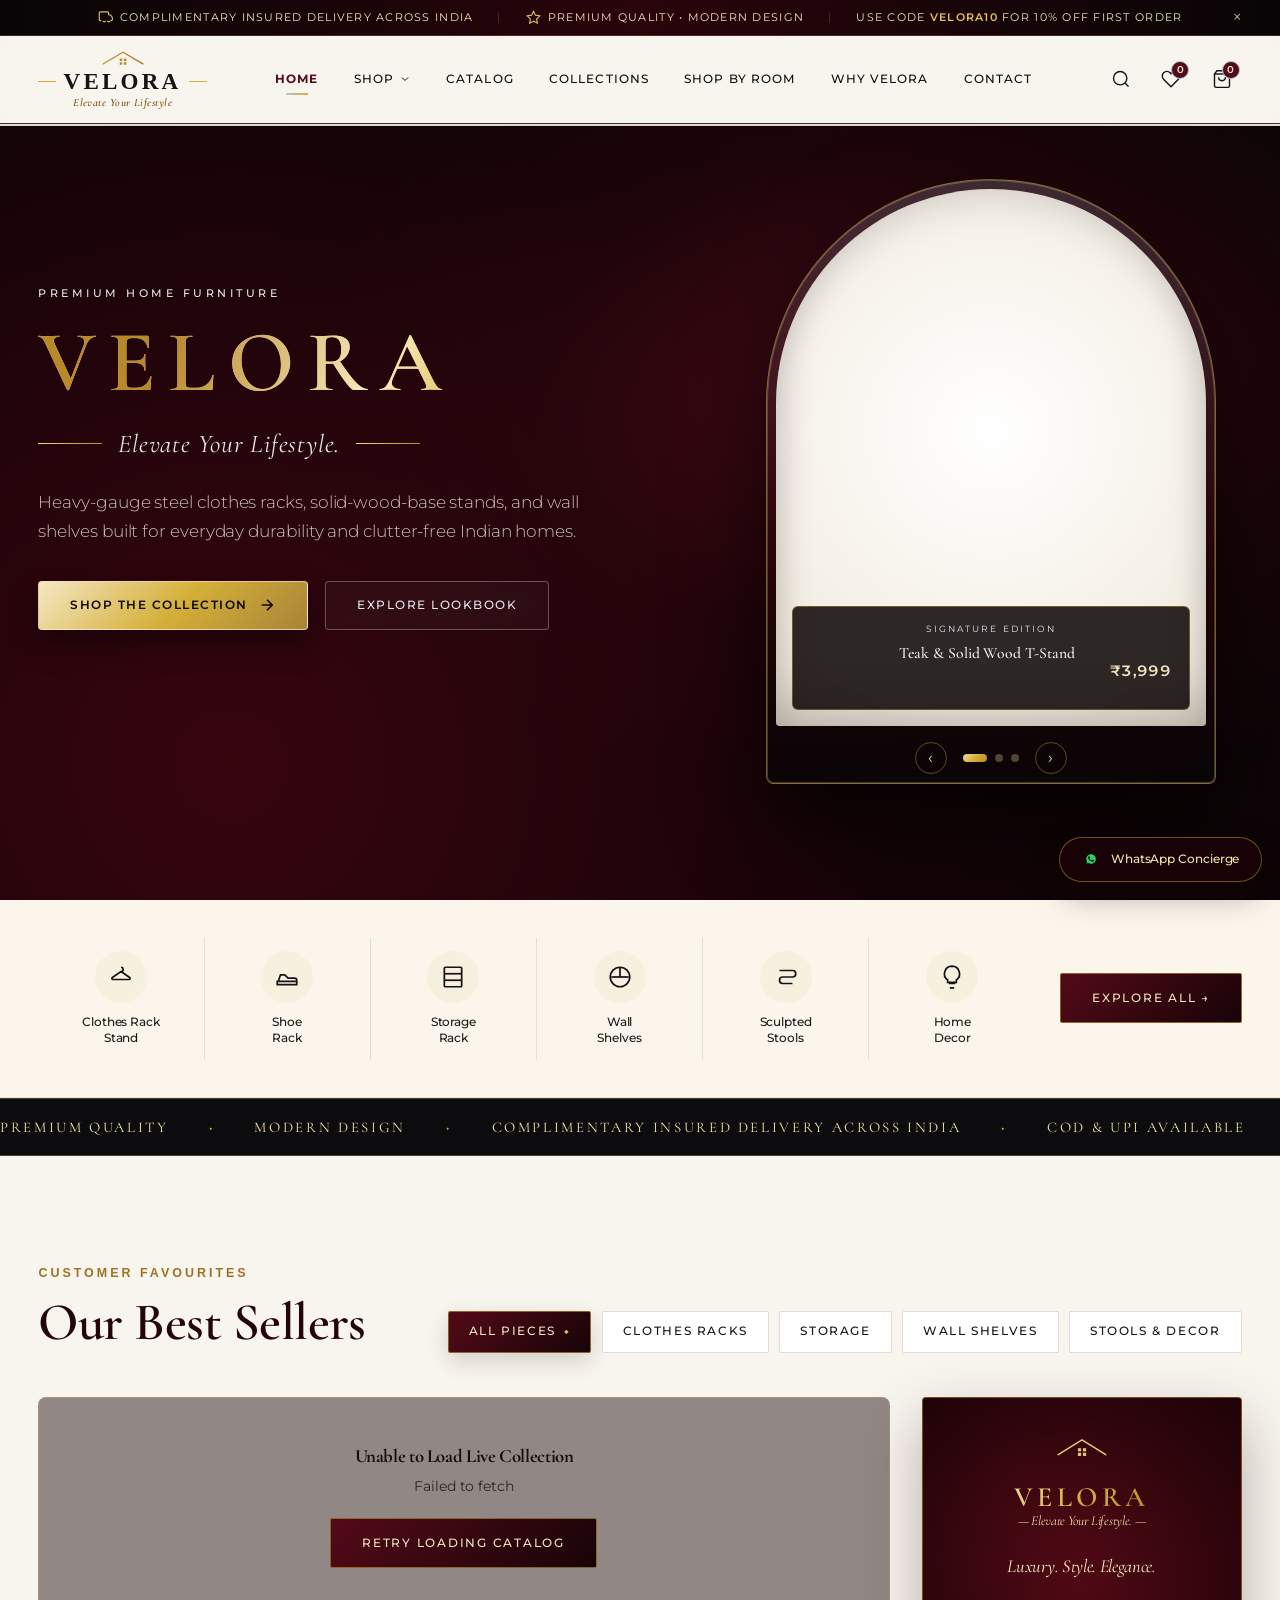
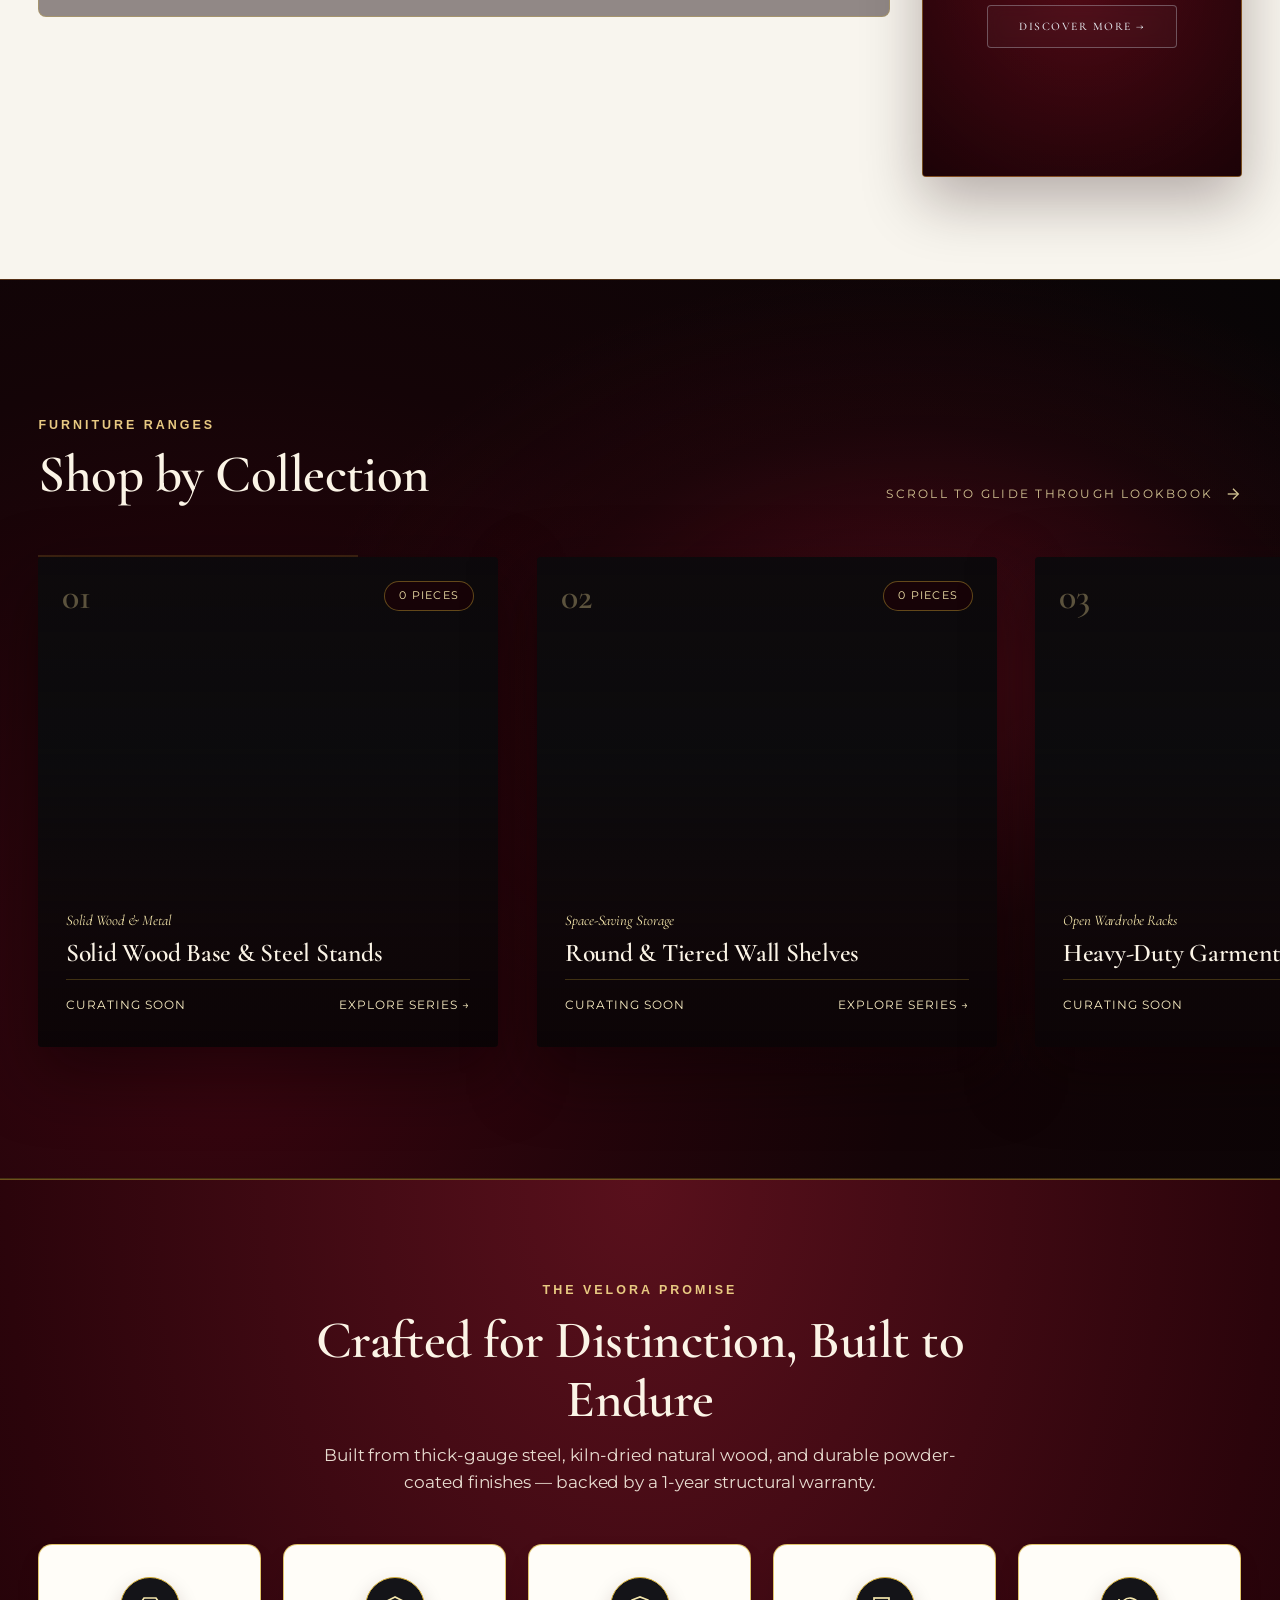
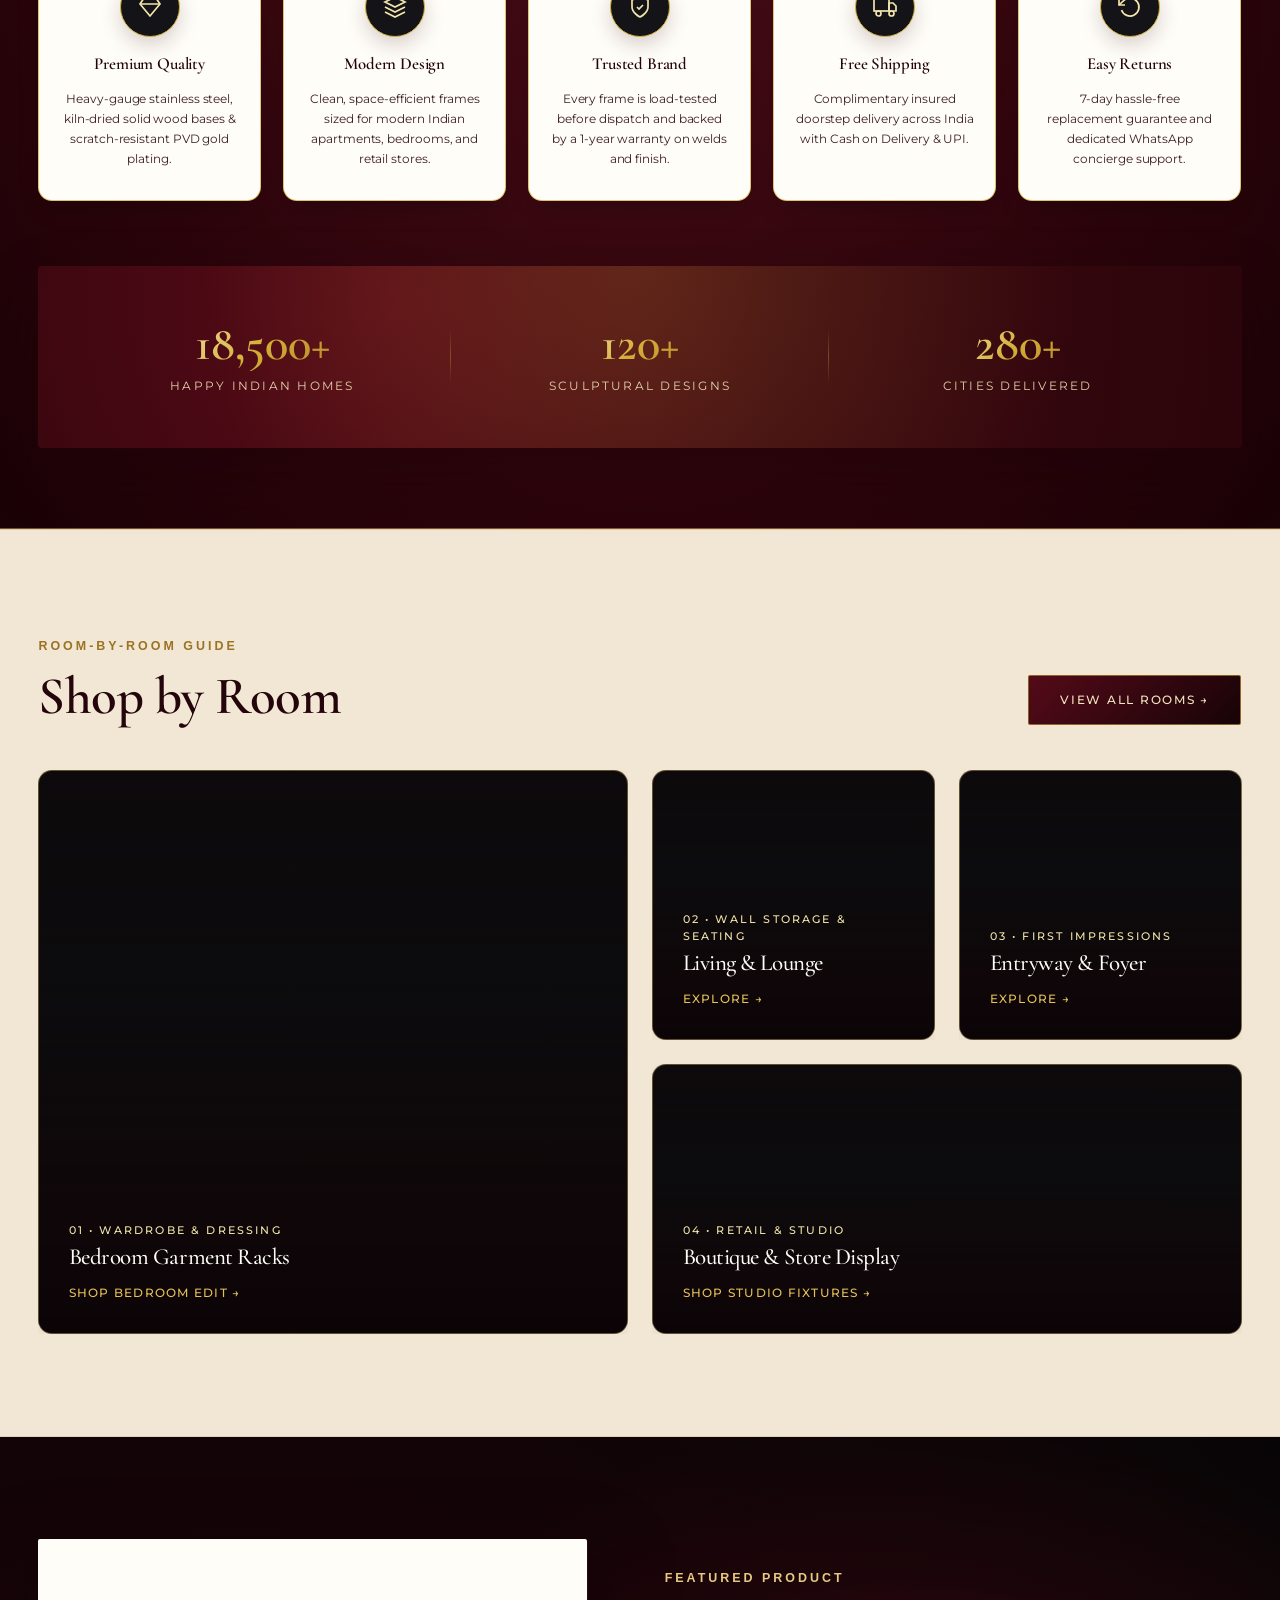
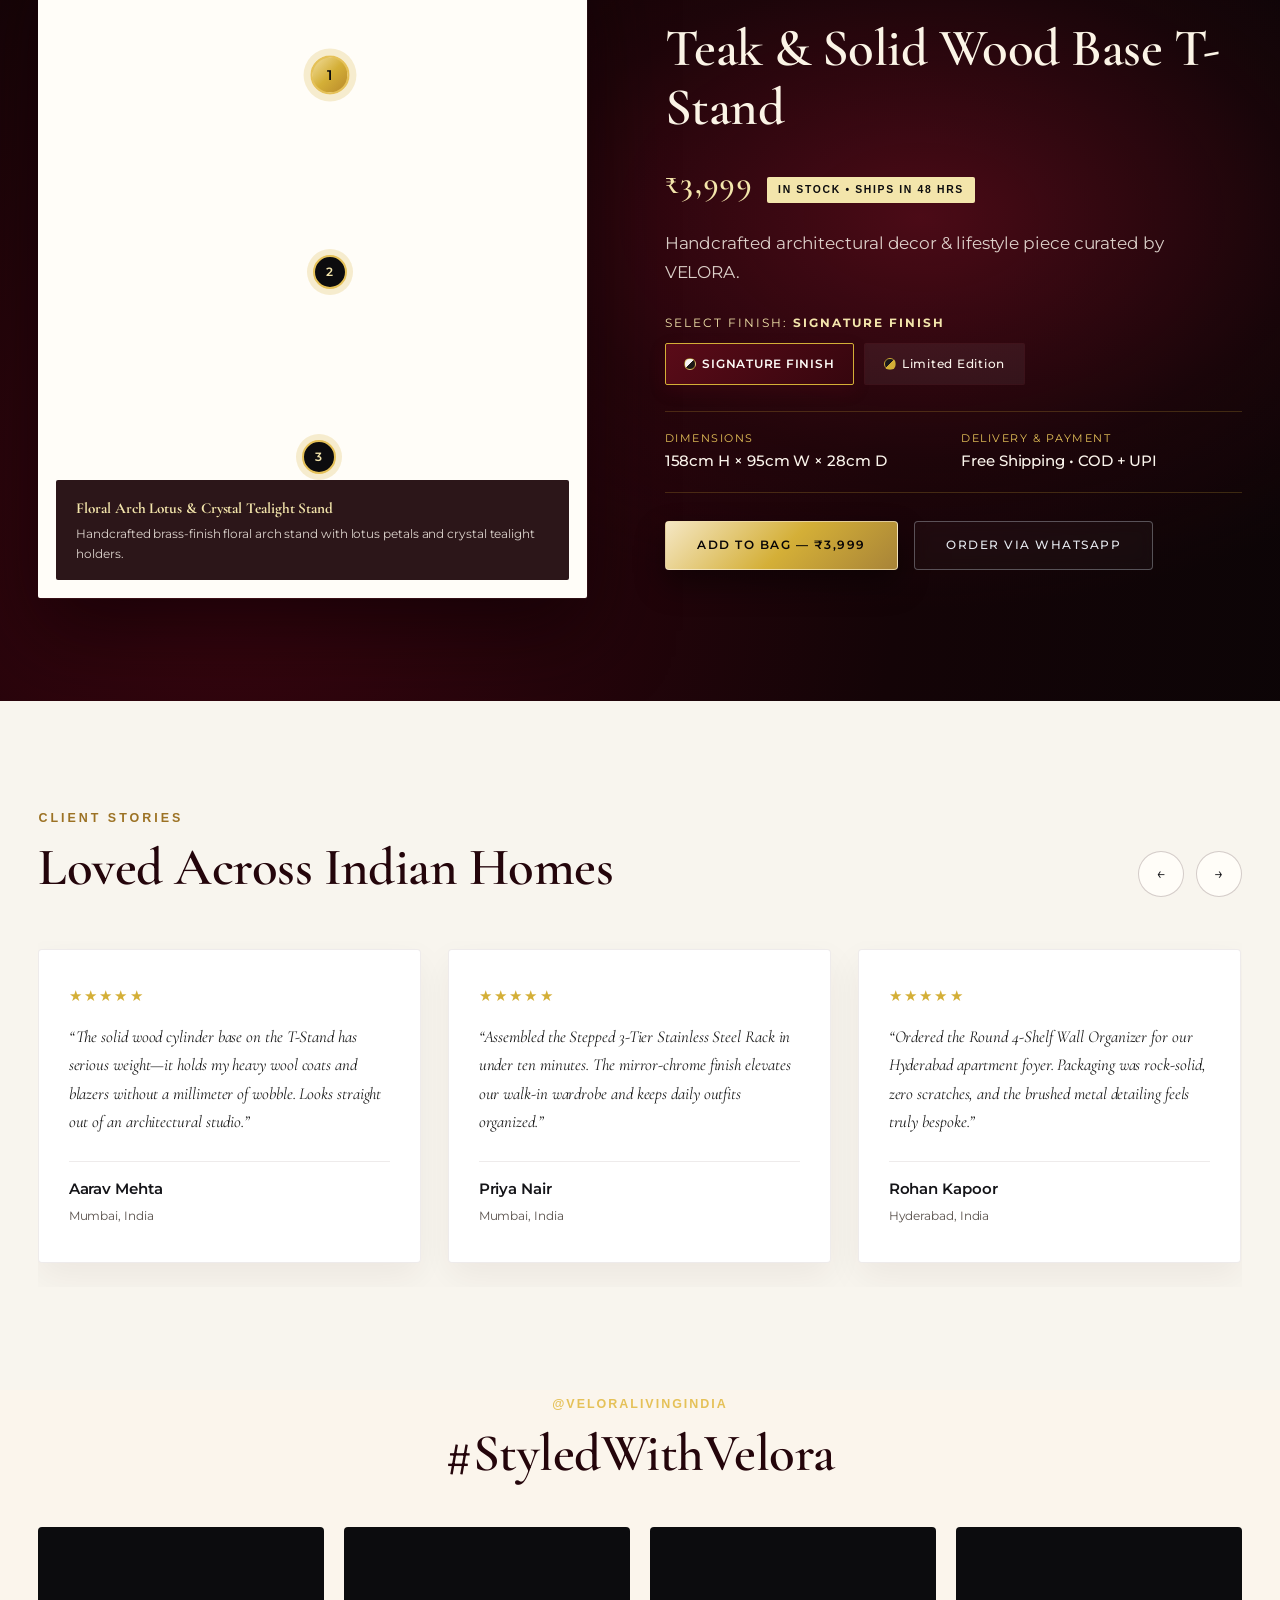
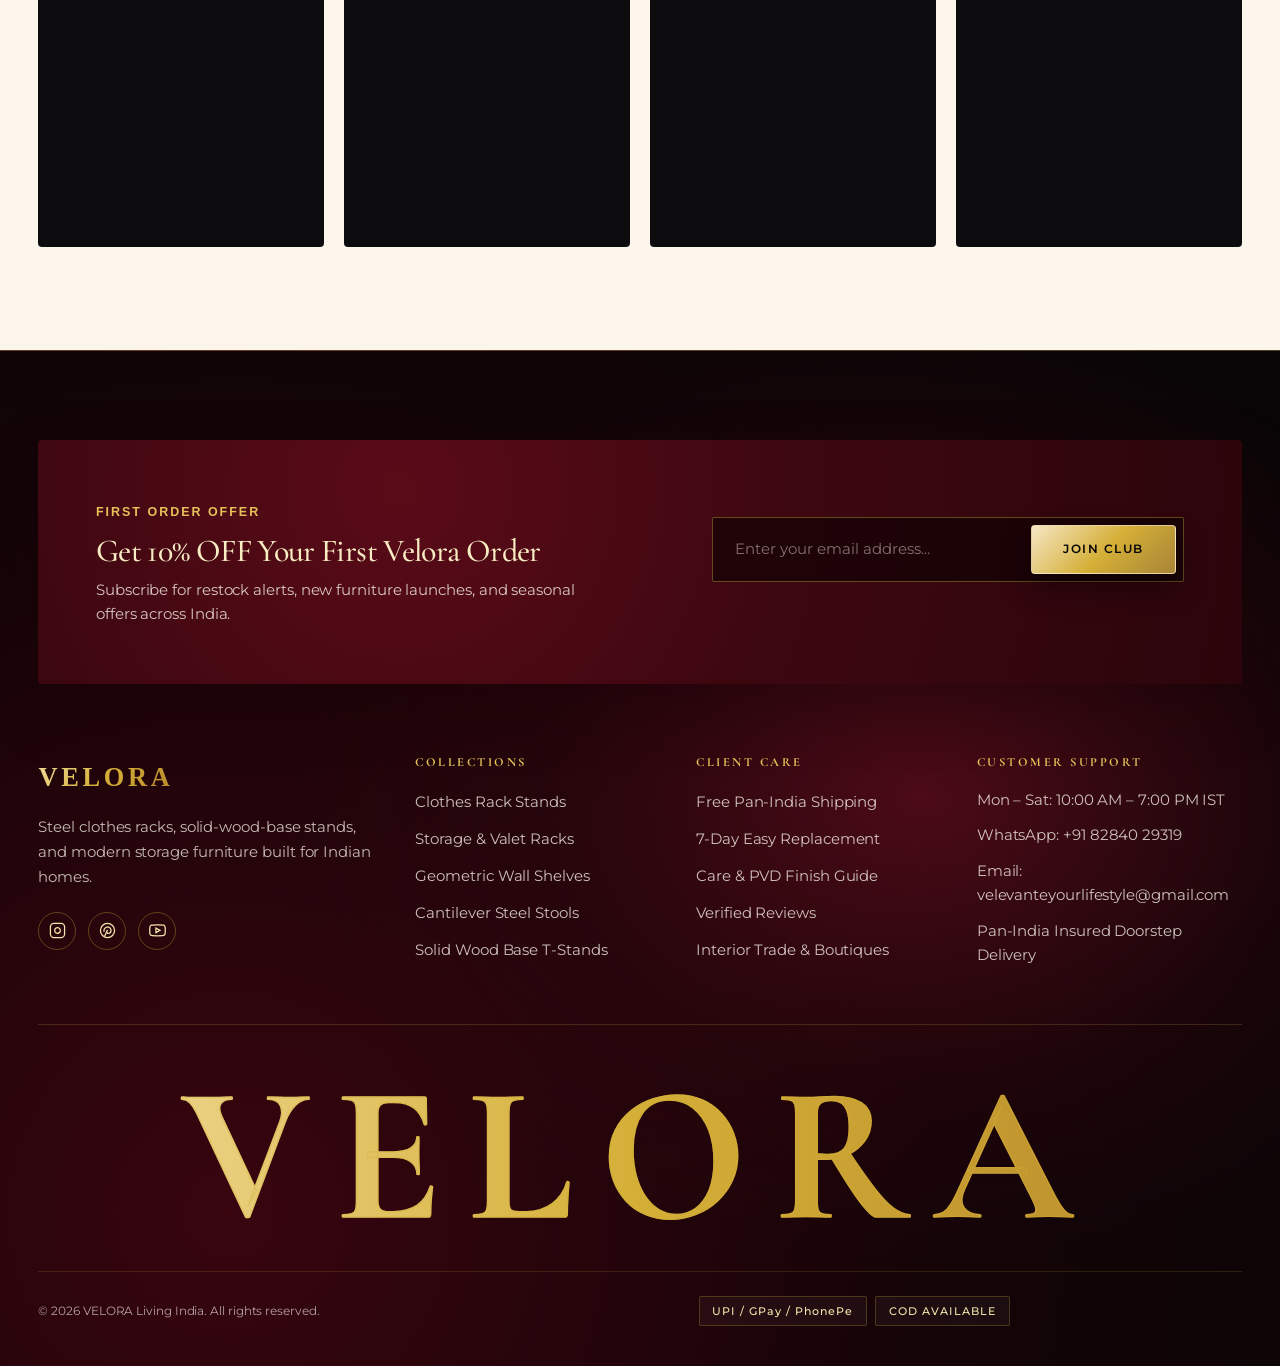
==== commit 2a22eff6: "Sync #StyledWithVelora gallery tiles with live product names, images, and category filters" ====
--- a/index.html
+++ b/index.html
@@ -30,15 +30,6 @@
 <link rel="preconnect" href="https://fonts.googleapis.com" /><link rel="preconnect" href="https://fonts.gstatic.com" crossorigin /><link href="https://fonts.googleapis.com/css2?family=Bodoni+Moda:opsz,wght@6..96,500;6..96,600;6..96,700&family=Cormorant+Garamond:ital,wght@0,500;0,600;0,700;1,500&family=Montserrat:wght@400;500;600;700&display=swap" rel="stylesheet" />
   <link rel="stylesheet" href="css/luxury-polish.css" />
   <link rel="stylesheet" href="css/phantom-luxury.css" />
-<style>
-  .wa-float, .whatsapp-float, a[href*="wa.me"][style*="fixed"] {
-    width: 44px !important;
-    height: 44px !important;
-    bottom: 14px !important;
-    right: 14px !important;
-    opacity: 0.92;
-  }
-</style>
 <style id="velora-ui-polish">
   .whatsapp-float, .wa-float {
     right: 18px !important;
@@ -1059,22 +1050,23 @@
       }
     });
 
-    // 5. #StyledWithVelora GALLERY
-    var socialSection = Array.from(document.querySelectorAll('section')).find(function (s) {
-      return /StyledWithVelora/i.test(s.textContent);
+    // 5. #StyledWithVelora GALLERY (.gallery-tile) — sync live image, product name & category filter
+    document.querySelectorAll('.gallery-section .gallery-tile').forEach(function (tile, idx) {
+      var item = showcase[idx % showcase.length];
+      if (!item) return;
+      tile.setAttribute('data-filter', item.category || 'all');
+      var img = tile.querySelector('img');
+      if (img && item.image) {
+        img.style.display = 'block';
+        img.style.opacity = '1';
+        img.src = item.image;
+        img.alt = item.name;
+      }
+      var label = tile.querySelector('.gallery-tile-overlay span');
+      if (label) {
+        label.textContent = 'Shop ' + item.name;
+      }
     });
-    if (socialSection) {
-      var socialImgs = Array.from(socialSection.querySelectorAll('img'));
-      socialImgs.forEach(function (img, idx) {
-        var item = showcase[idx % showcase.length];
-        if (item && item.image) {
-          img.style.display = 'block';
-          img.style.opacity = '1';
-          img.src = item.image;
-          img.alt = item.name;
-        }
-      });
-    }
   }
 
   window.addEventListener('velora:catalogUpdated', renderVeloraStorefront);
@@ -1151,3 +1143,4 @@
 
 
 
+
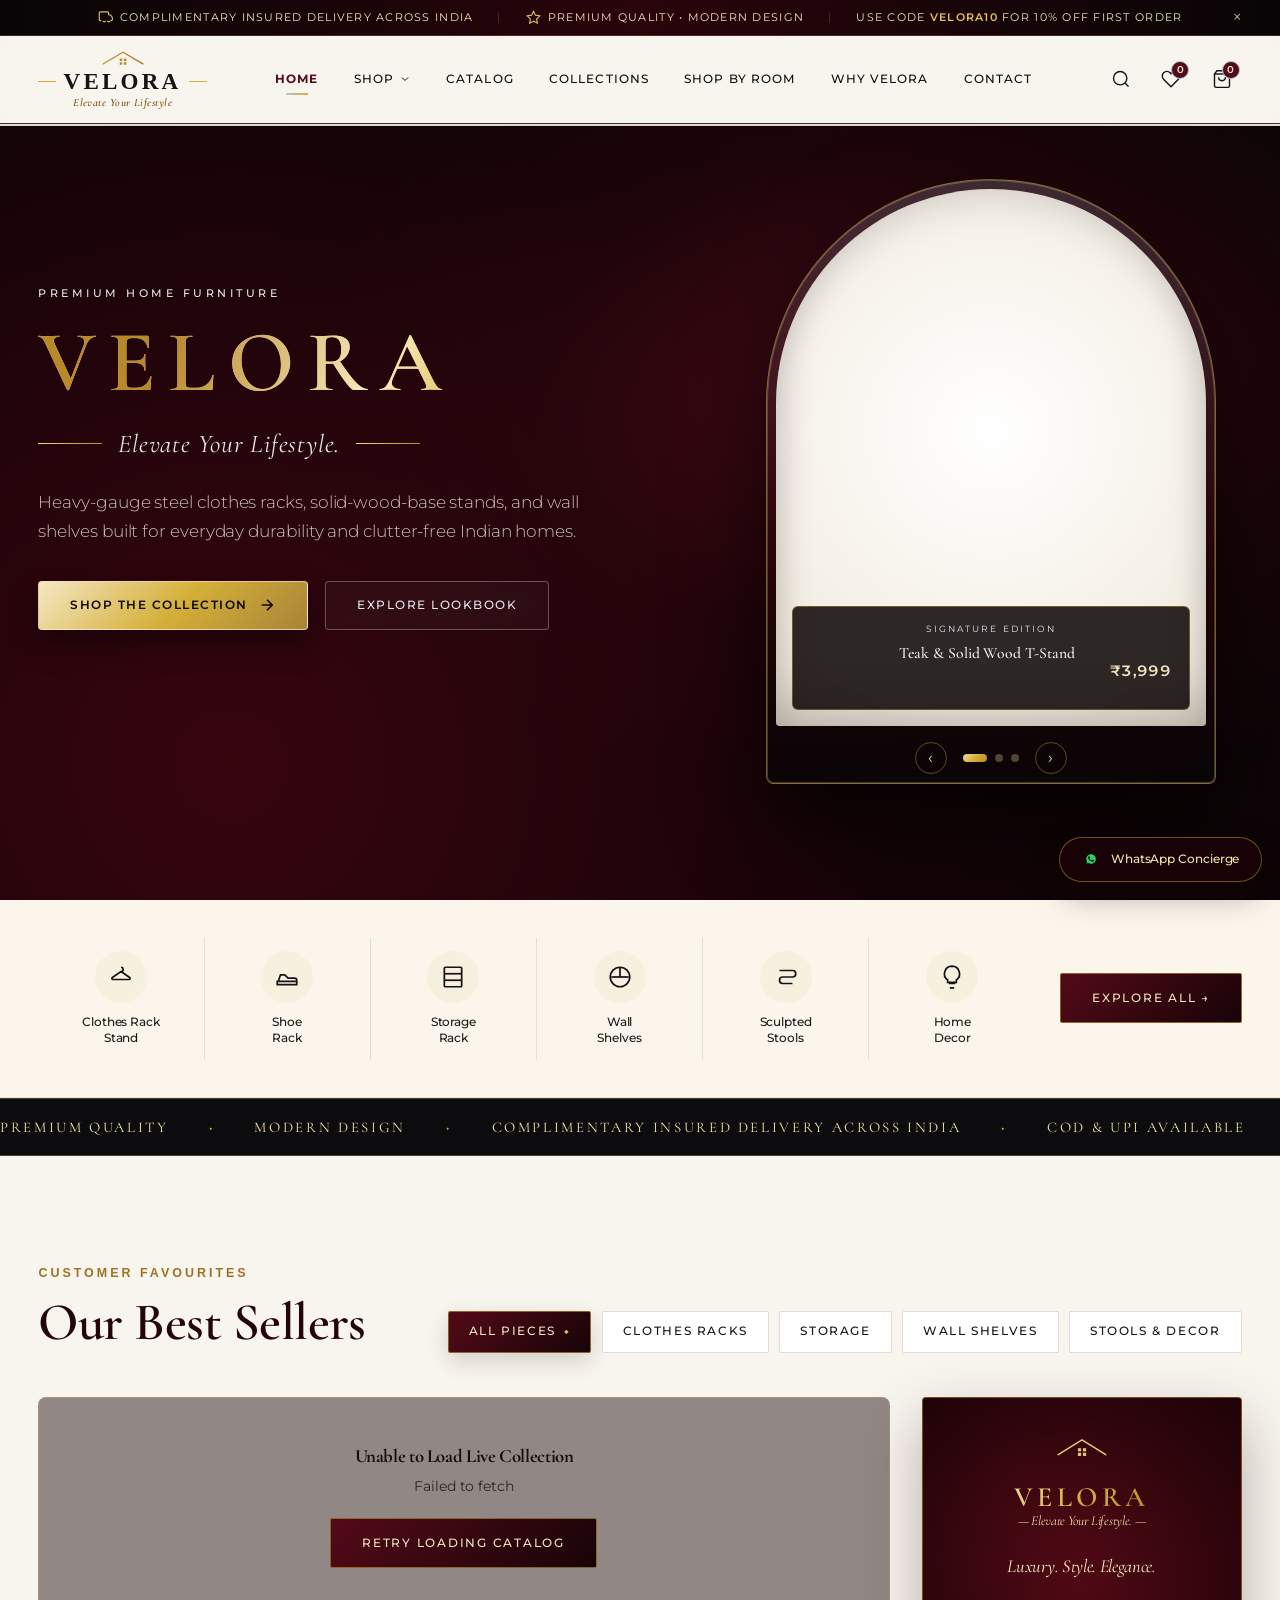
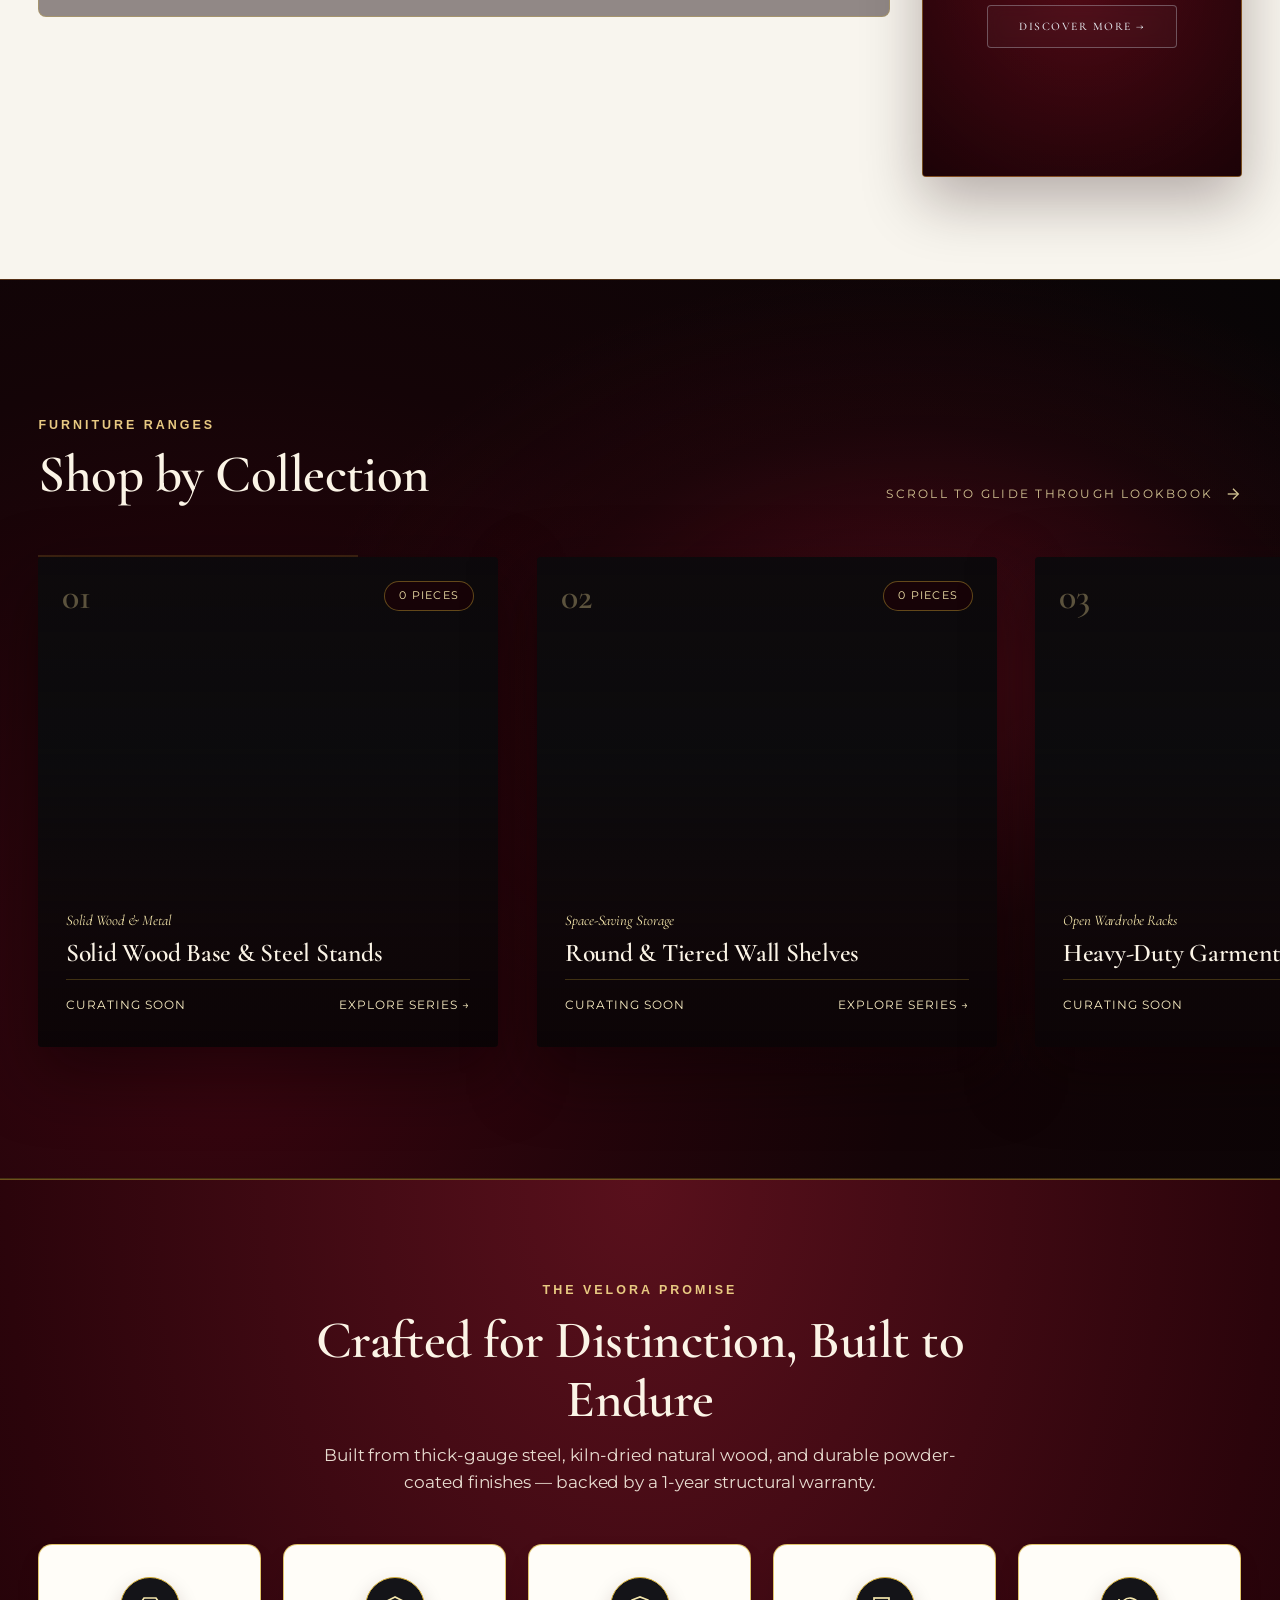
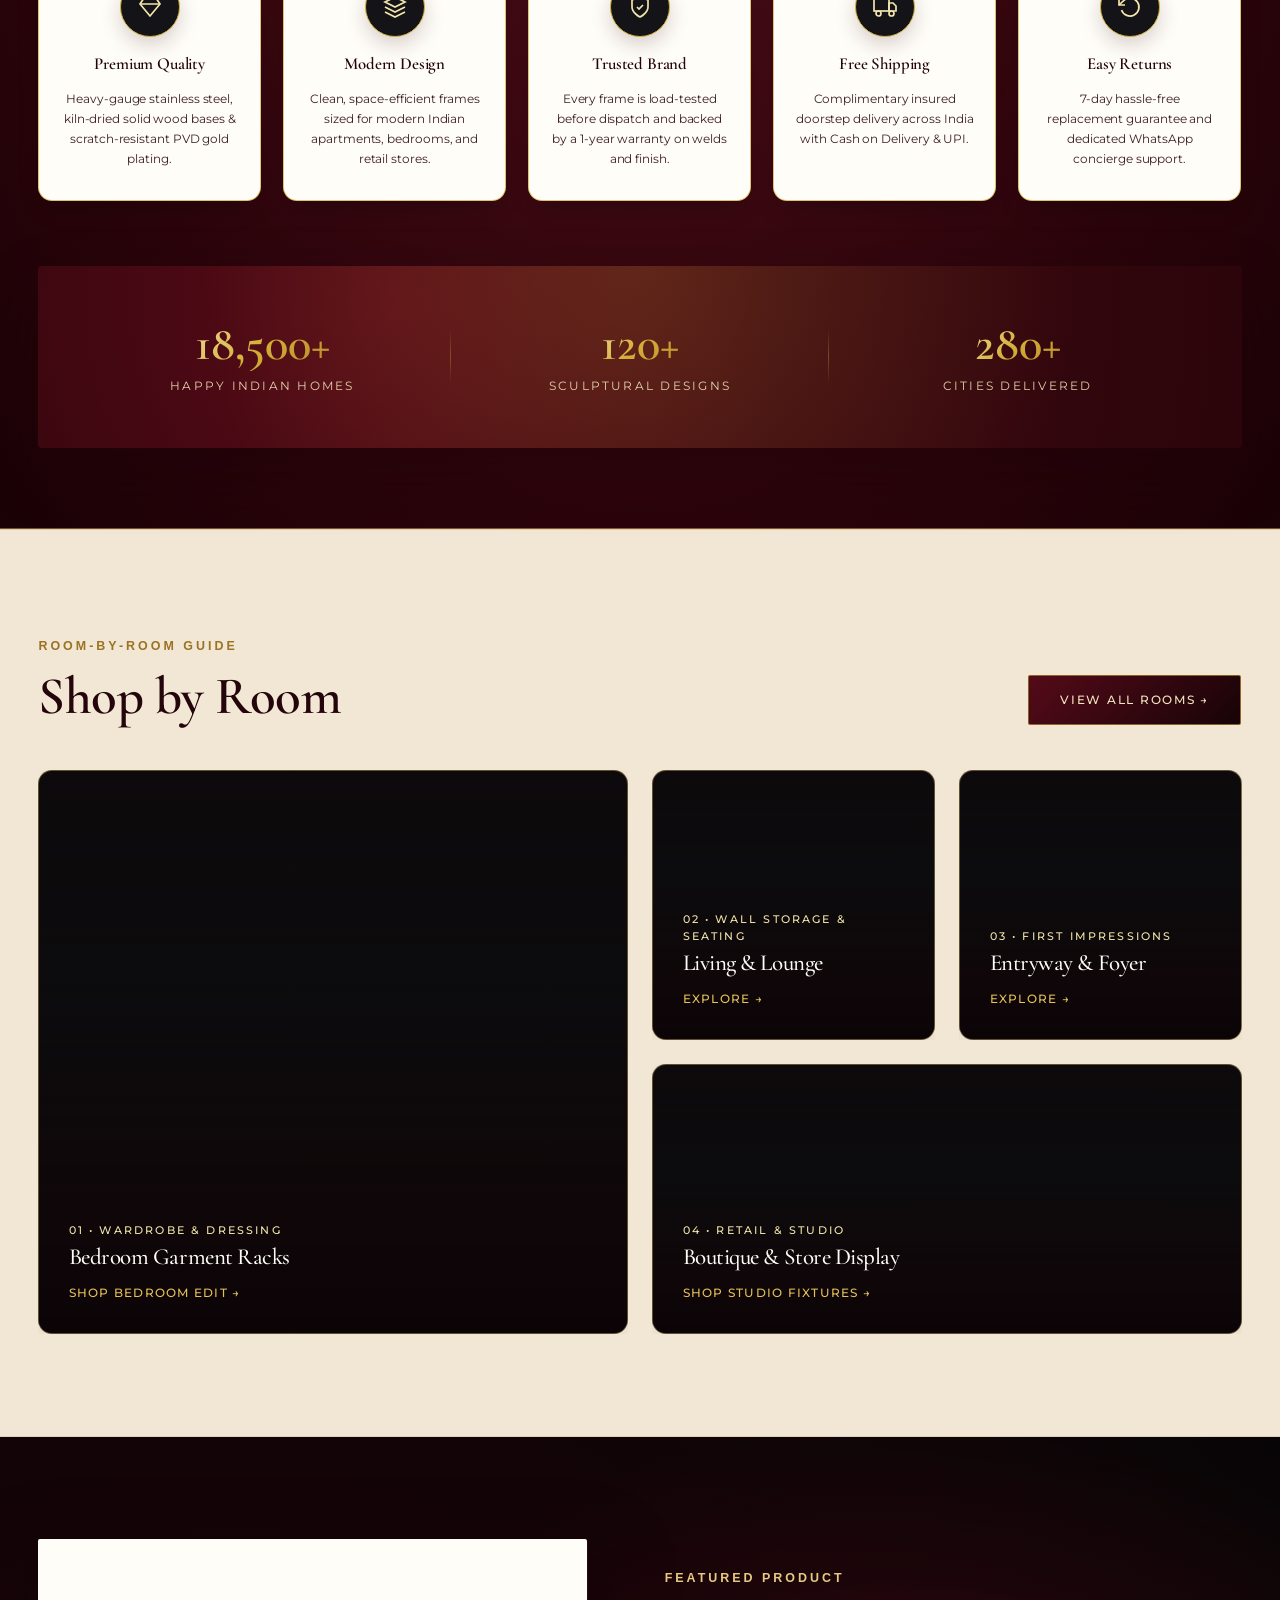
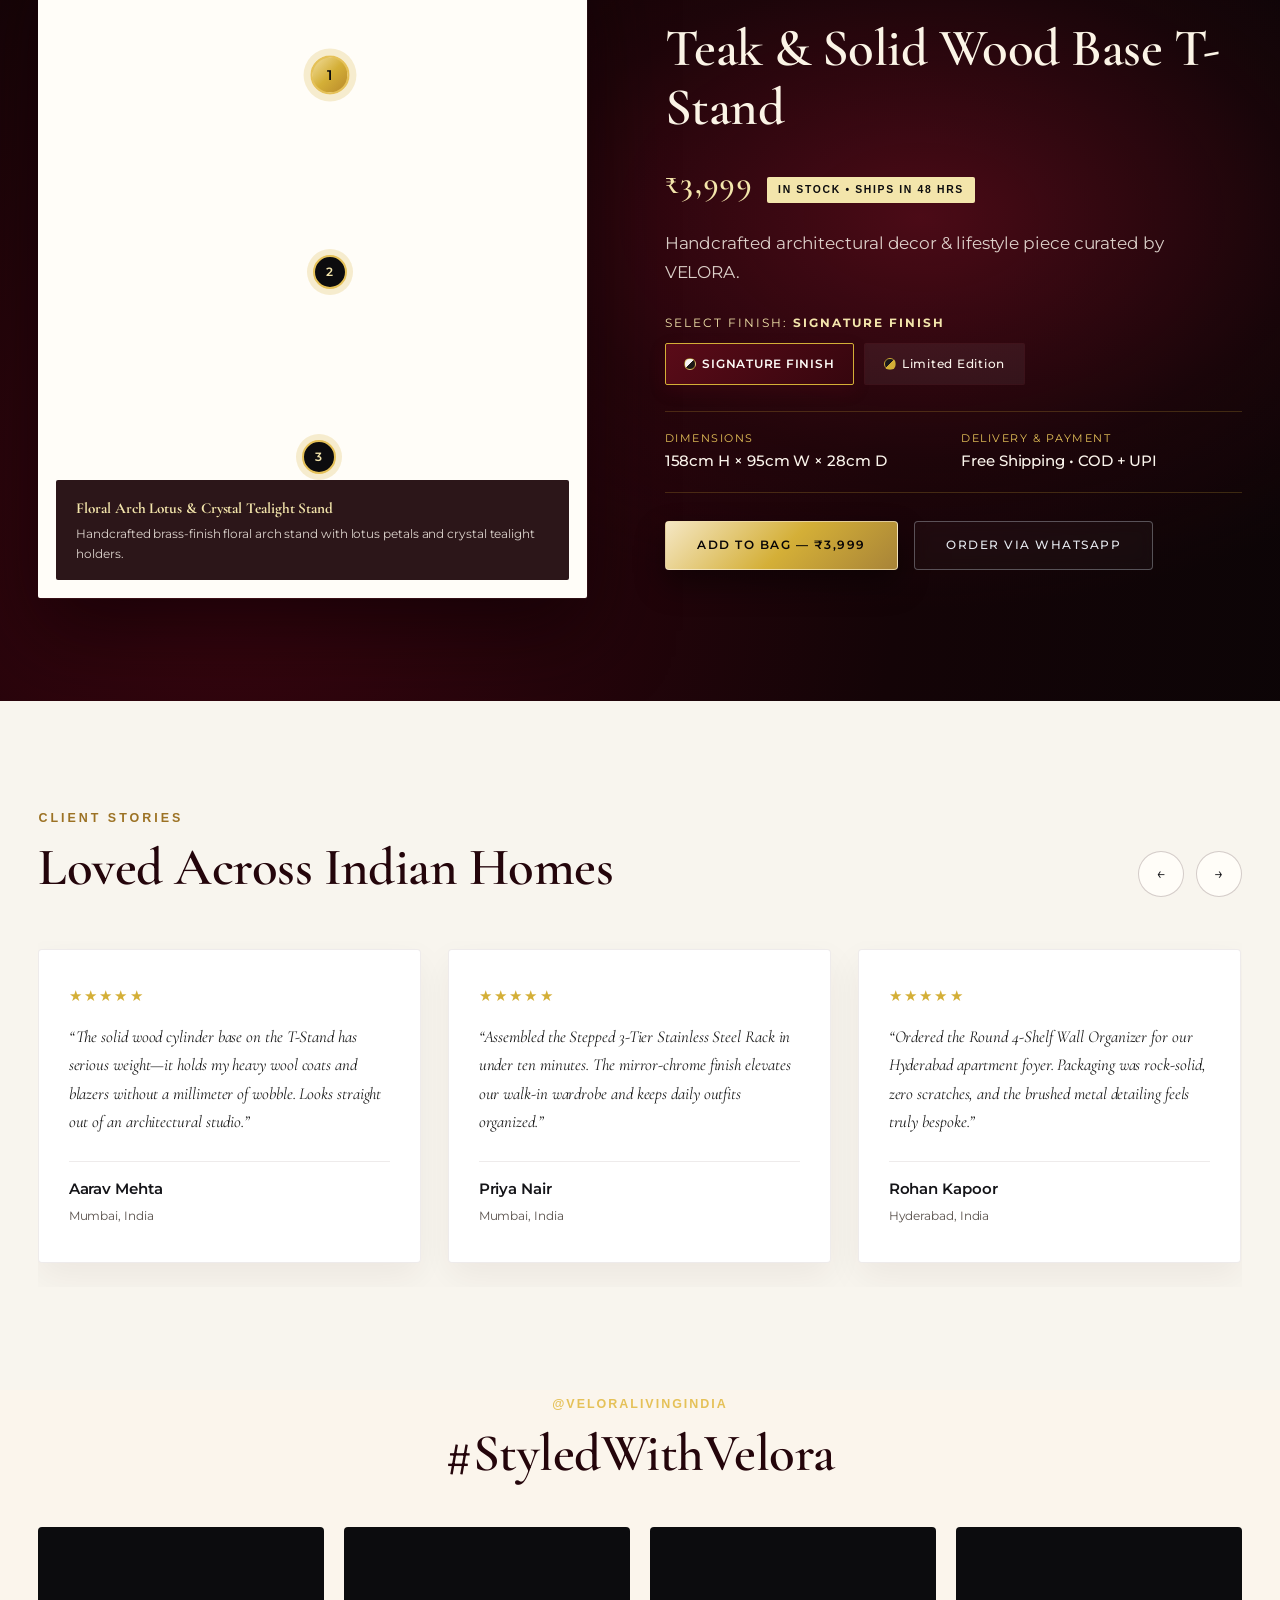
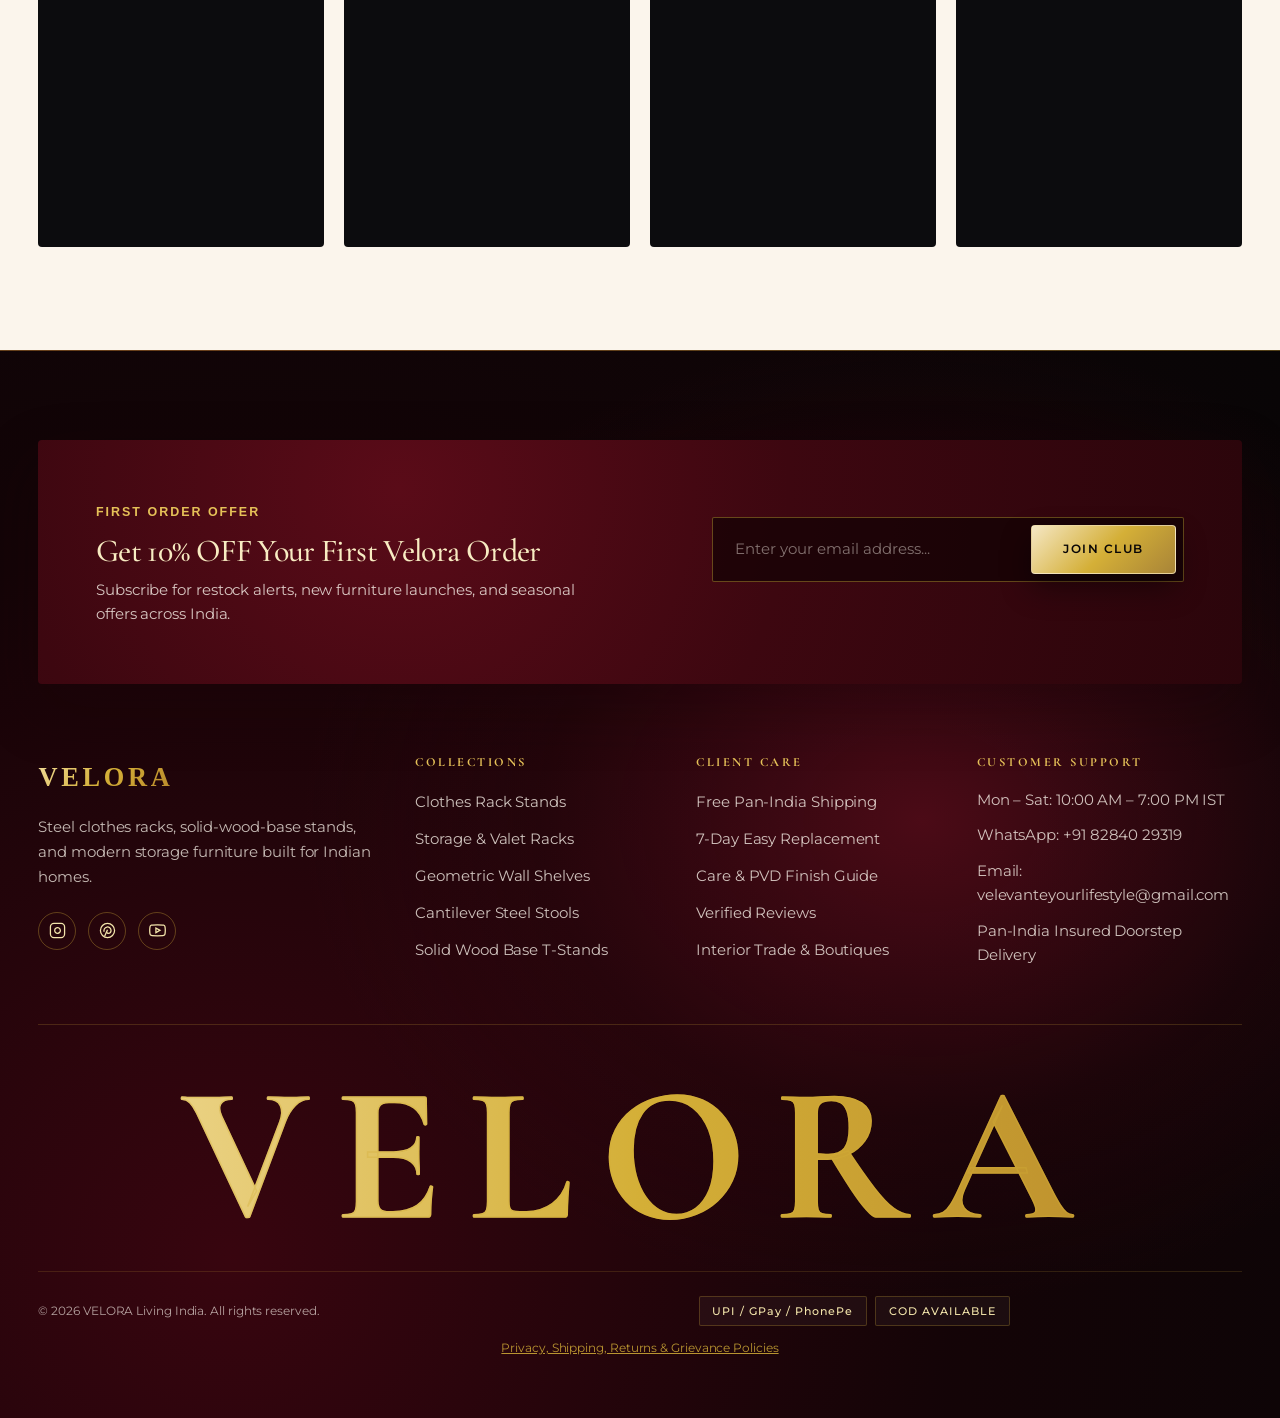
==== commit b3891862: "Fix spotlight live SKU cart add, hover secondary images, VIP cart bar, checkout CTA text, and polici" ====
--- a/index.html
+++ b/index.html
@@ -793,7 +793,7 @@
         </div>
       </div>
     </div>
-  </footer>
+  <div style="text-align:center;padding:0.75rem 1rem 1.25rem;font-size:0.78rem;opacity:0.85;"><a href="policies.html" style="color:#D4AF37;text-decoration:underline;">Privacy, Shipping, Returns &amp; Grievance Policies</a></div></footer>
 
   <!-- Floating WhatsApp Concierge Button -->
   <a href="https://wa.me/918284029319?text=Hello%20VELORA!%20I%20would%20like%20assistance%20with%20your%20luxury%20home%20collection."
@@ -959,6 +959,18 @@
       if (spotPrice) spotPrice.textContent = fmt(spot.price);
       if (spotDesc && spot.description) spotDesc.textContent = spot.description;
       if (spotBtn) spotBtn.textContent = 'Add to Bag — ' + fmt(spot.price);
+    // Hydrate Mega Menu, Velvet Promo BG & Spotlight Add Button ID
+    if (spot) {
+      var spotBtnEl = document.getElementById('spotlightAddBtn');
+      if (spotBtnEl) spotBtnEl.setAttribute('data-id', spot.id);
+    }
+    document.querySelectorAll('.mega-menu img, .velvet-promo-bg').forEach(function (img, i) {
+      var p = showcase[i % showcase.length];
+      if (p && p.image) {
+        img.src = p.image;
+        img.alt = p.name;
+      }
+    });
       document.querySelectorAll('.hotspot-pin, .hotspot-dot').forEach(function (el) { el.style.display = 'none'; });
     }
 
@@ -1144,3 +1156,4 @@
 
 
 
+
--- a/css/sections.css
+++ b/css/sections.css
@@ -2622,3 +2622,7 @@
 .product-card, .why-card, .room-card, .collection-panel, .testimonial-card { contain: layout style paint; backface-visibility: hidden; }
 .footer-watermark { background-size: 100% 100% !important; transition: none !important; }
 
+
+/* Enable secondary product angle on hover */
+.product-card:hover .product-img-hover { opacity: 1 !important; visibility: visible !important; }
+
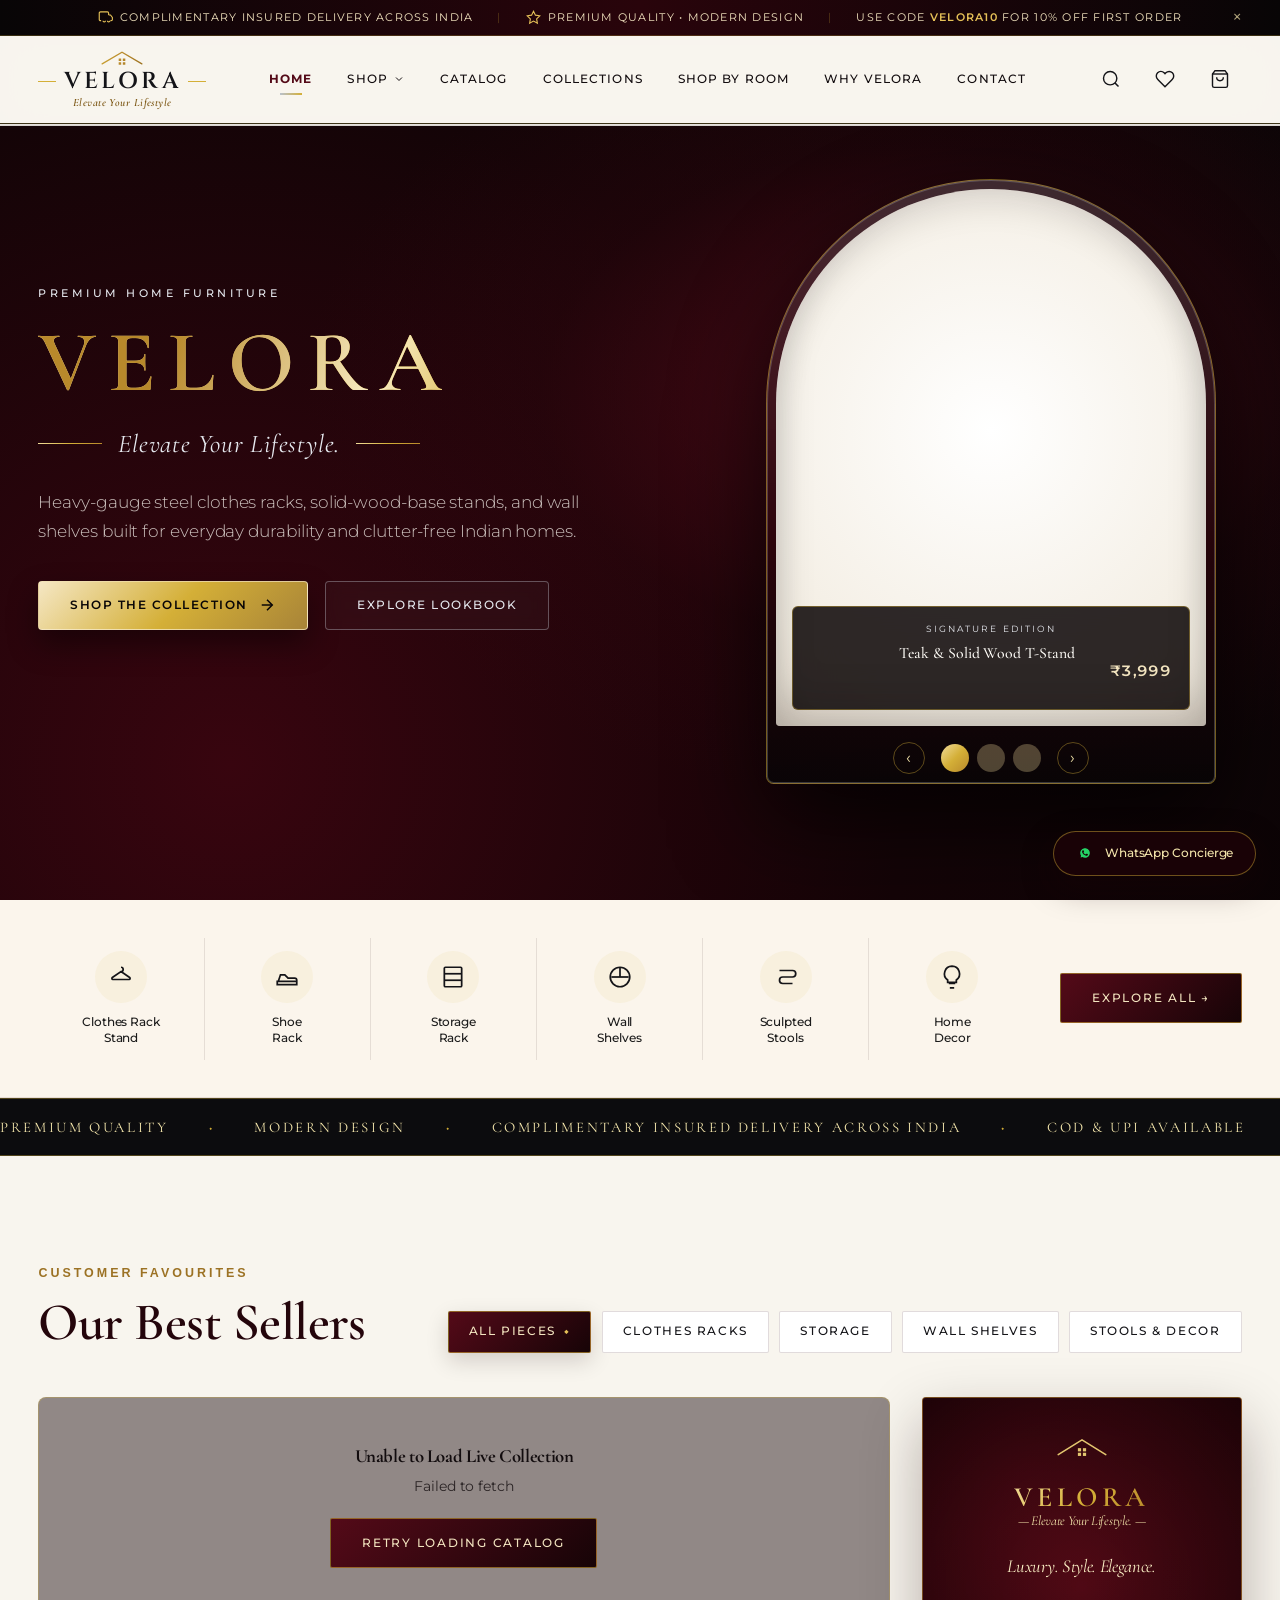
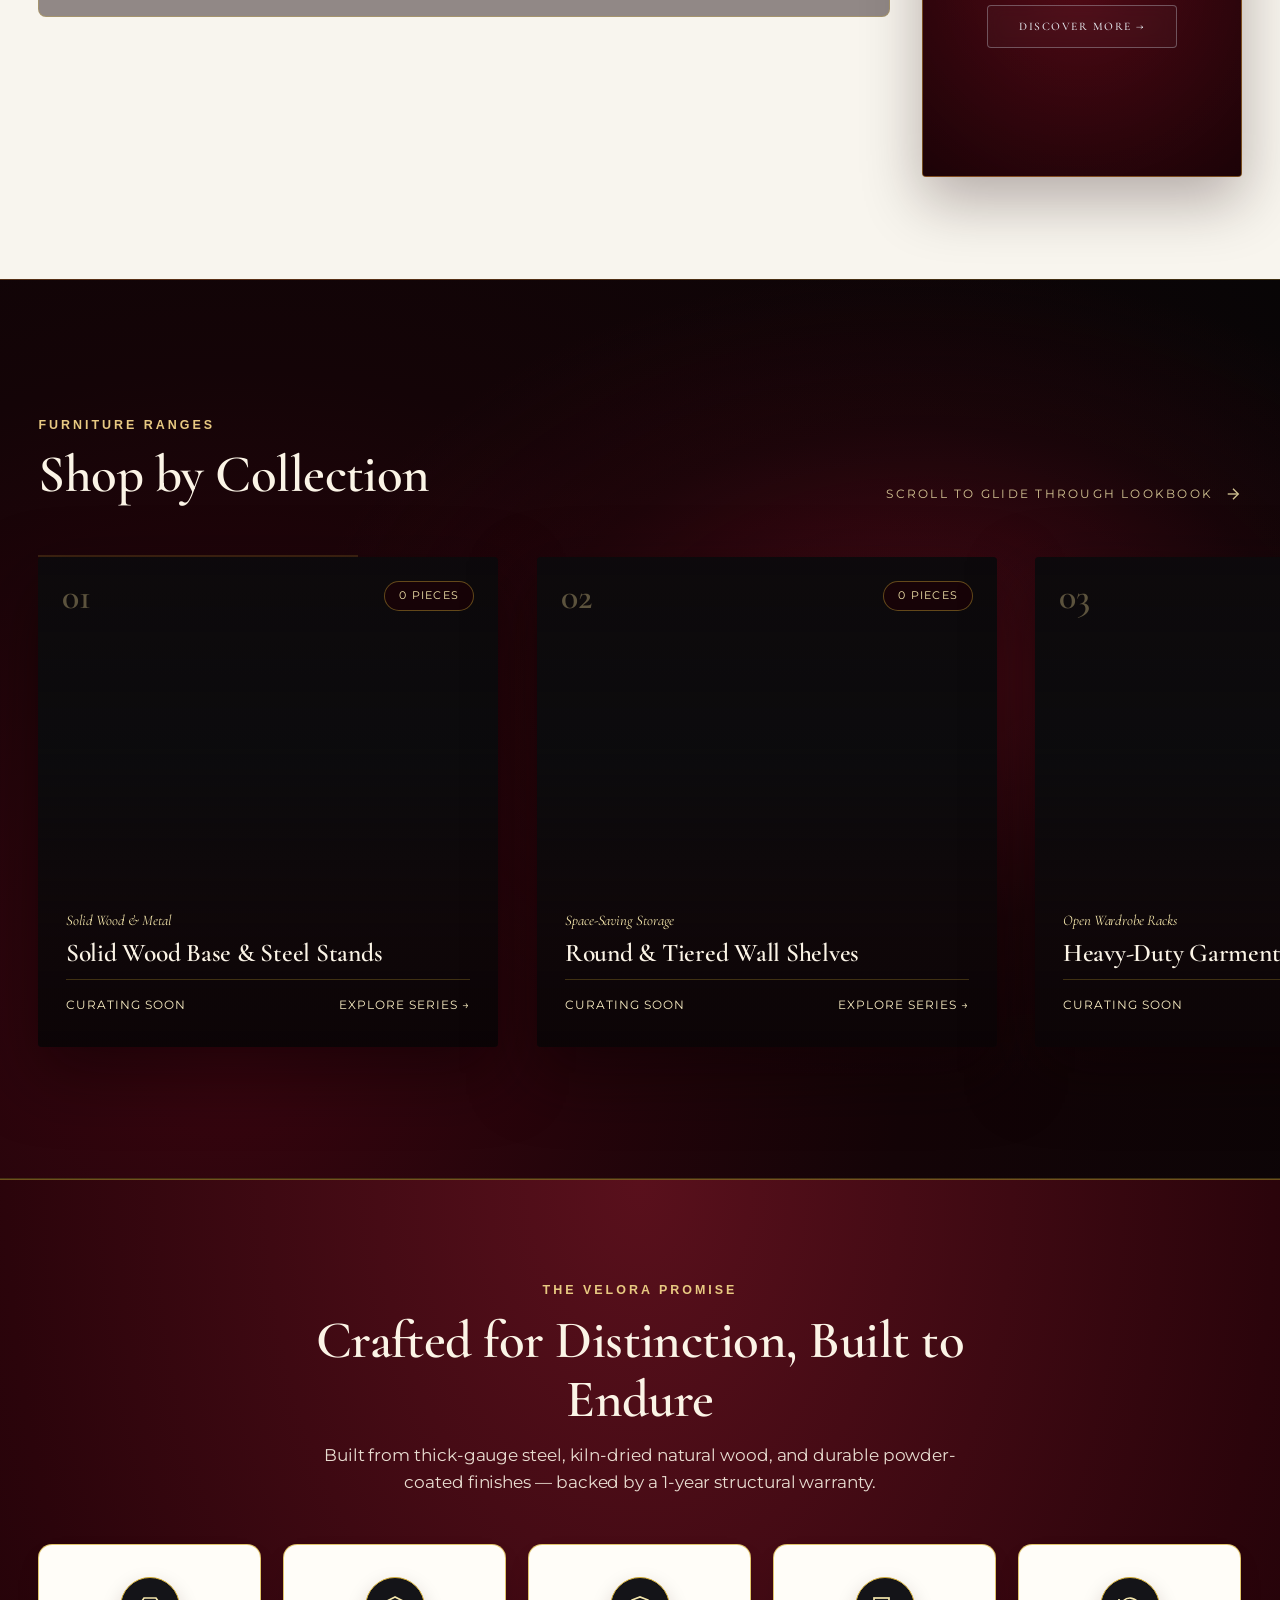
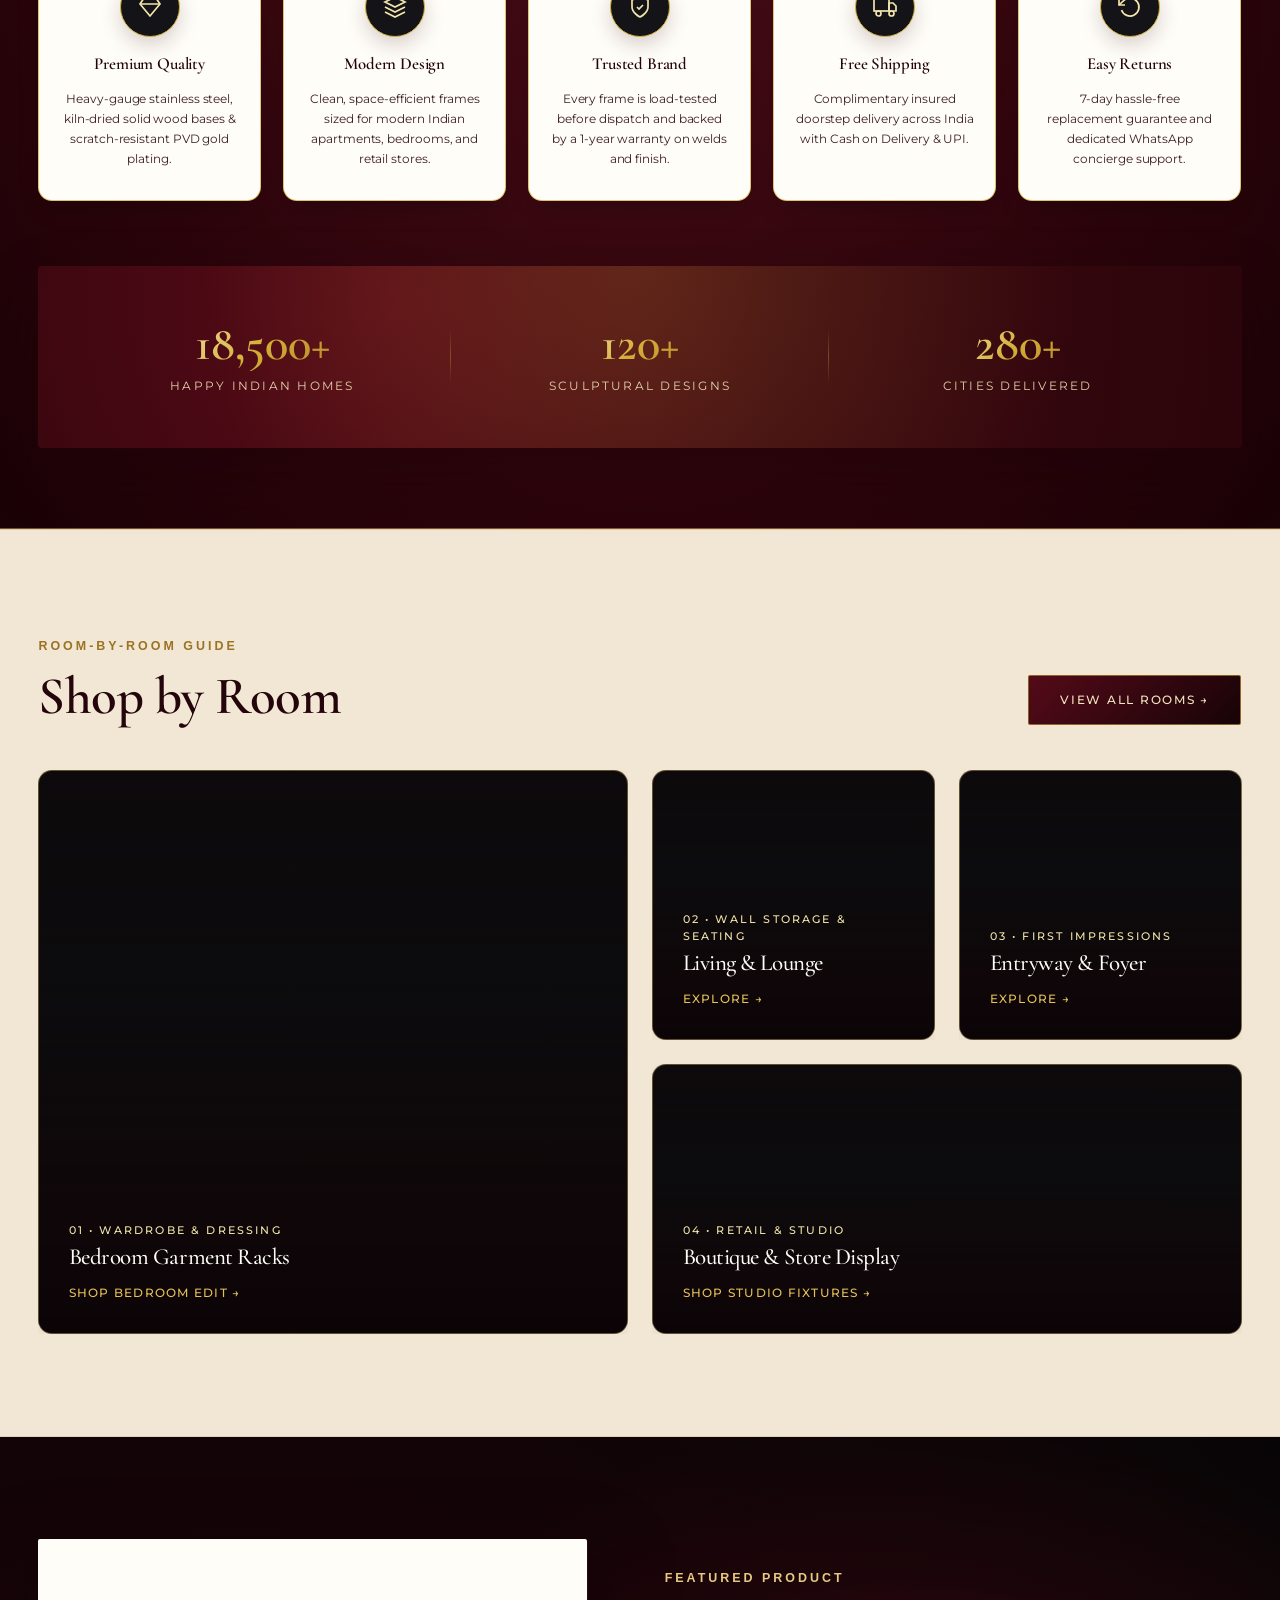
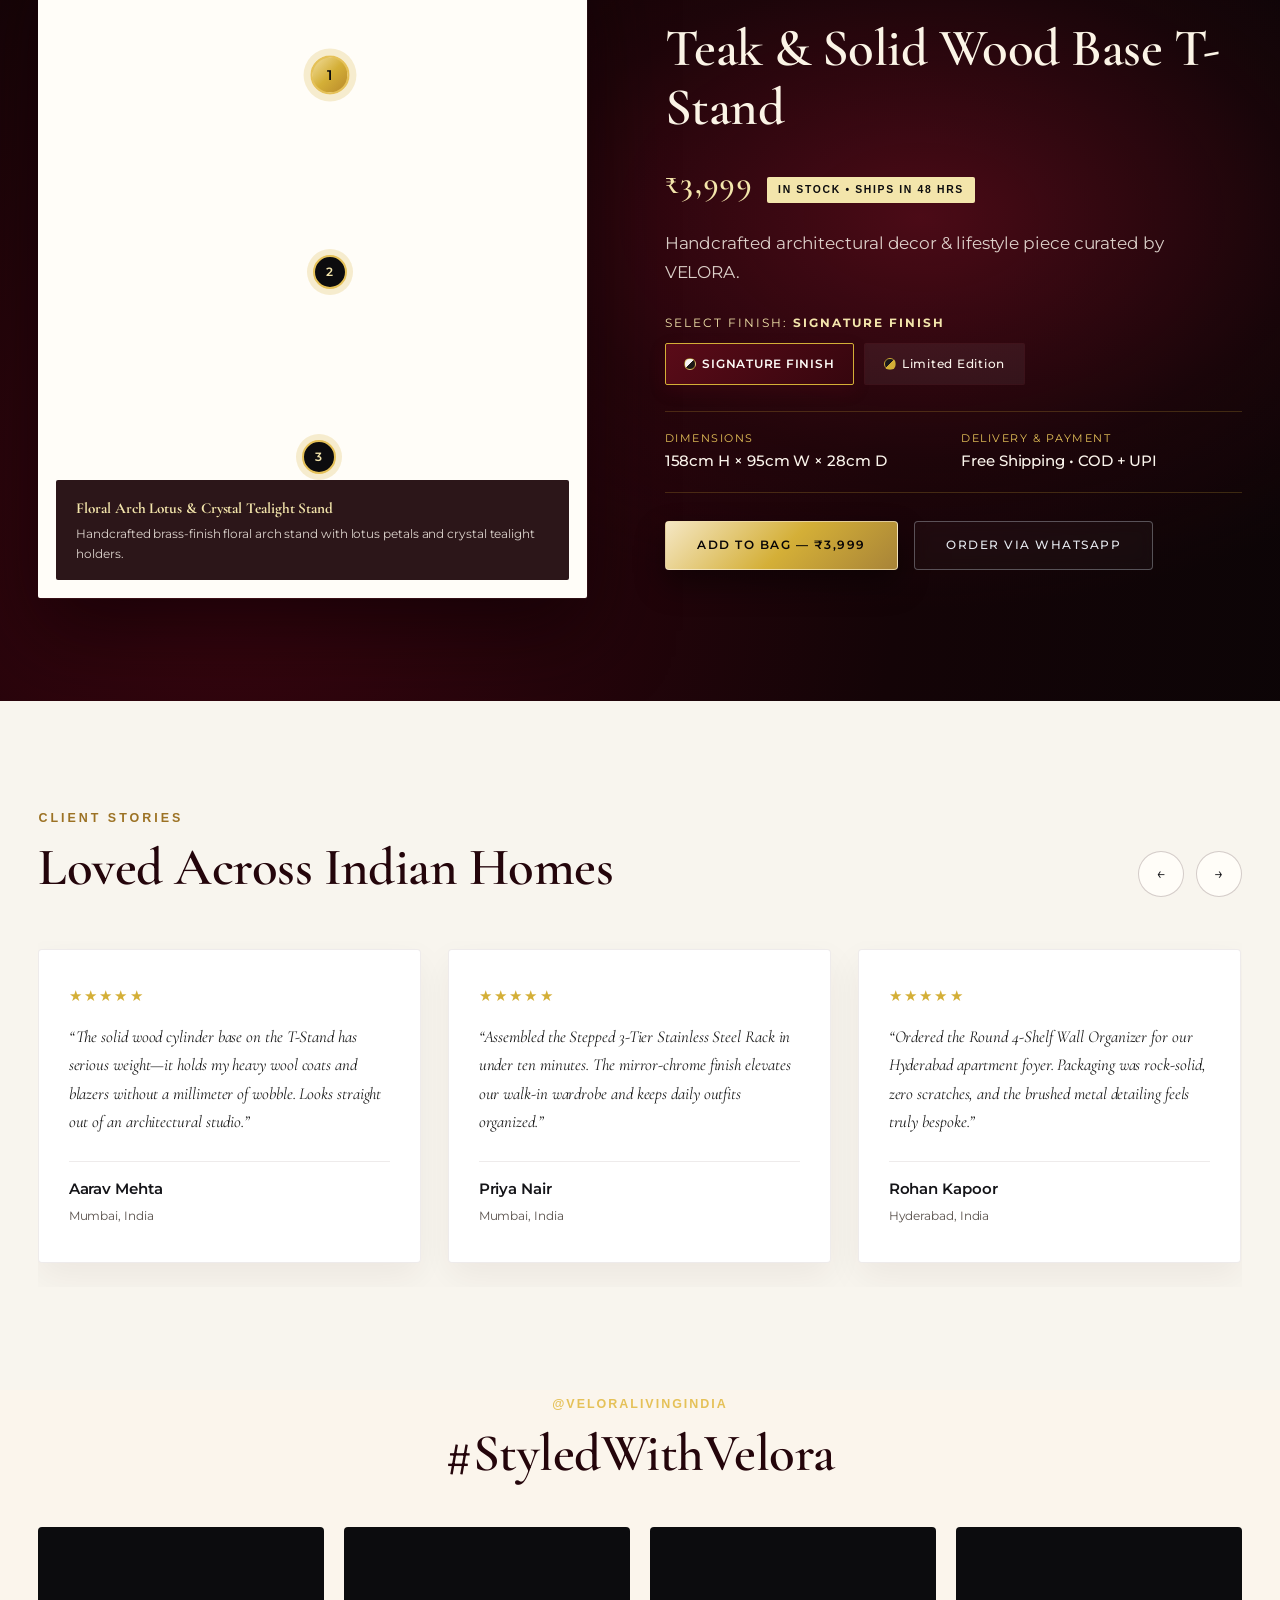
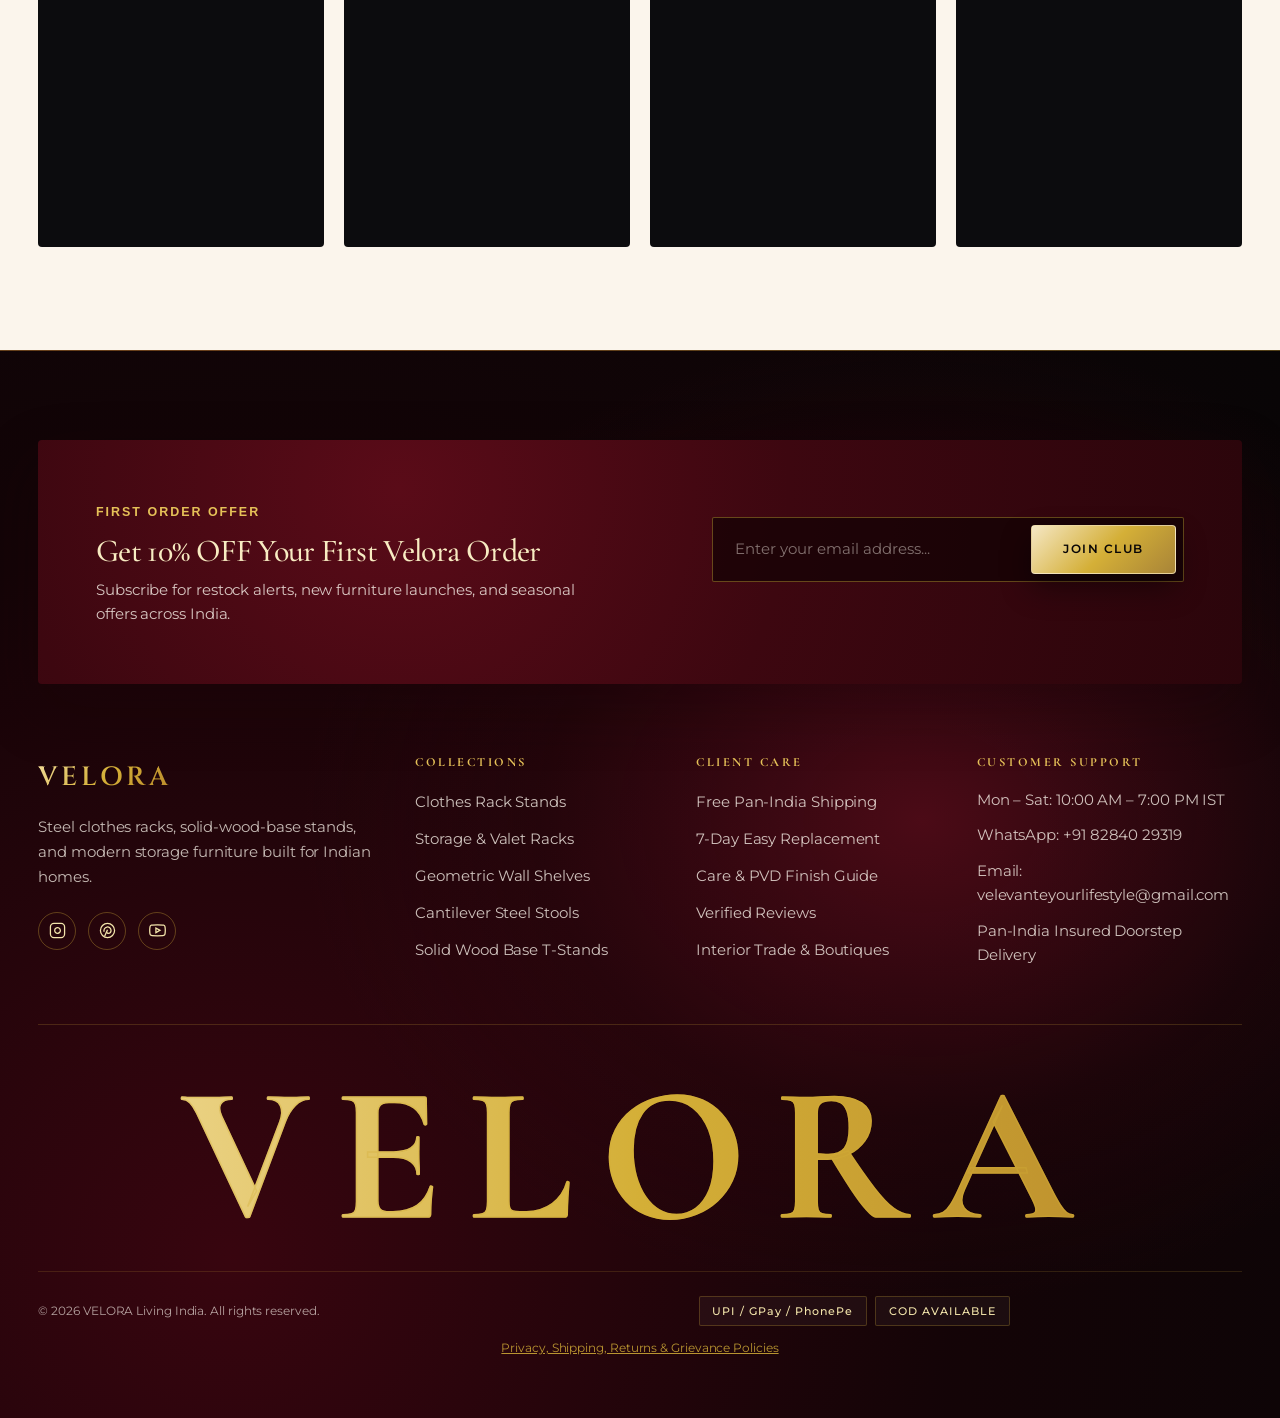
==== commit 6bfaf574: "Phase 2 UI/UX: Mobile 360/390px polish, 2-col product grid, 16px iOS inputs, compact cart footer, un" ====
--- a/index.html
+++ b/index.html
@@ -7,6 +7,7 @@
   <meta name="description" content="Discover Velora sculptural clothes racks, solid-wood-base stands, wall shelves, and luxury home solutions. Complimentary Insured Delivery Across India with COD & UPI." />
     <link rel="preconnect" href="https://fonts.googleapis.com" />
   <link rel="preconnect" href="https://fonts.gstatic.com" crossorigin />
+  <link href="https://fonts.googleapis.com/css2?family=Cinzel:wght@500;600;700&family=Cormorant+Garamond:ital,wght@0,500;0,600;0,700;1,500&family=Montserrat:wght@300;400;500;600;700&display=swap" rel="stylesheet" />
   <link rel="icon" type="image/svg+xml" href="data:image/svg+xml,%3Csvg xmlns='http://www.w3.org/2000/svg' viewBox='0 0 64 64'%3E%3Crect width='64' height='64' rx='8' fill='%232B050B'/%3E%3Cpath d='M12 36L32 16L52 36' stroke='%23D4AF37' stroke-width='4' fill='none'/%3E%3Ctext x='32' y='52' text-anchor='middle' font-family='Georgia,serif' font-weight='bold' font-size='18' fill='%23F1DC9A'%3EV%3C/text%3E%3C/svg%3E" />
   <meta property="og:title" content="VELORA — Luxury Home Furniture &amp; Storage Racks India" />
   <meta property="og:description" content="Heavy-gauge steel clothes racks, solid-wood-base stands, and wall shelves with free insured delivery across India." />
@@ -27,18 +28,11 @@
     "paymentAccepted": "UPI, Cash on Delivery"
   }
   </script>
-<link rel="preconnect" href="https://fonts.googleapis.com" /><link rel="preconnect" href="https://fonts.gstatic.com" crossorigin /><link href="https://fonts.googleapis.com/css2?family=Bodoni+Moda:opsz,wght@6..96,500;6..96,600;6..96,700&family=Cormorant+Garamond:ital,wght@0,500;0,600;0,700;1,500&family=Montserrat:wght@400;500;600;700&display=swap" rel="stylesheet" />
-  <link rel="stylesheet" href="css/luxury-polish.css" />
+<link rel="preconnect" href="https://fonts.googleapis.com" /><link rel="preconnect" href="https://fonts.gstatic.com" crossorigin />
+  <link href="https://fonts.googleapis.com/css2?family=Cinzel:wght@500;600;700&family=Cormorant+Garamond:ital,wght@0,500;0,600;0,700;1,500&family=Montserrat:wght@300;400;500;600;700&display=swap" rel="stylesheet" /><link rel="stylesheet" href="css/luxury-polish.css" />
   <link rel="stylesheet" href="css/phantom-luxury.css" />
 <style id="velora-ui-polish">
-  .whatsapp-float, .wa-float {
-    right: 18px !important;
-    bottom: 18px !important;
-    width: auto !important;
-    max-width: none !important;
-    white-space: nowrap !important;
-    z-index: 990 !important;
-  }
+  
   .hero-floating-tag {
     display: flex !important;
     flex-wrap: wrap !important;
@@ -971,7 +965,7 @@
         img.alt = p.name;
       }
     });
-      document.querySelectorAll('.hotspot-pin, .hotspot-dot').forEach(function (el) { el.style.display = 'none'; });
+      document.querySelectorAll('.hotspot-pin, .hotspot-dot, #hotspotDisplayCard').forEach(function (el) { el.style.display = 'none'; });
     }
 
     // 3. SHOP BY COLLECTION (.collection-panel) — 100% dynamic from live Sheet categories & product names
@@ -1157,3 +1151,6 @@
 
 
 
+
+
+
--- a/css/components.css
+++ b/css/components.css
@@ -508,3 +508,152 @@
   .whatsapp-float { bottom: 1rem !important; right: 1rem !important; padding: 0.78rem !important; border-radius: 50% !important; }
 }
 
+
+/* ==========================================================================
+   VELORA PHASE 2 UI/UX: UNIFORM CARD ALIGNMENT & MOBILE VIEWPORT POLISH
+   ========================================================================== */
+html, body {
+  max-width: 100%;
+  overflow-x: hidden;
+  overscroll-behavior-y: auto !important;
+}
+
+/* 4.1 Uniform Desktop & Mobile Product Card Footer Alignment */
+.product-card {
+  display: flex;
+  flex-direction: column;
+  height: 100%;
+}
+.product-body {
+  display: flex;
+  flex-direction: column;
+  flex: 1;
+}
+.product-title {
+  display: -webkit-box;
+  -webkit-line-clamp: 2;
+  -webkit-box-orient: vertical;
+  overflow: hidden;
+  min-height: 2.6em;
+  line-height: 1.3;
+}
+.product-footer-row {
+  margin-top: auto;
+  padding-top: 0.75rem;
+  display: flex;
+  flex-direction: column;
+  align-items: stretch;
+  gap: 0.65rem;
+}
+.product-footer-row .btn-add-cart {
+  width: 100%;
+  justify-content: center;
+  min-height: 44px;
+}
+
+/* 3.11 Accessible 44x44px Tap Areas */
+.icon-btn, .qty-btn, .wishlist-btn {
+  min-width: 44px;
+  min-height: 44px;
+}
+.hero-dot {
+  position: relative;
+  padding: 14px;
+  background-clip: content-box;
+}
+
+/* 3.7 Hide Quick View overlay bar on touch-only screens */
+@media (hover: none) {
+  .product-quick-actions {
+    display: none !important;
+  }
+}
+
+/* 3.3 Smart Toast Positioning */
+.velora-toast {
+  width: calc(100% - 32px);
+  max-width: 420px;
+  text-align: center;
+  left: 50%;
+  transform: translateX(-50%) translateY(16px);
+  bottom: calc(16px + env(safe-area-inset-bottom));
+  z-index: 10080;
+}
+.velora-toast.is-visible {
+  transform: translateX(-50%) translateY(0);
+}
+body:has(#cartDrawer.is-open) .velora-toast {
+  bottom: auto;
+  top: calc(16px + env(safe-area-inset-top));
+}
+
+/* 3.4 Clean WhatsApp Float Button & Footer Clearance */
+footer, .site-footer {
+  padding-bottom: 5rem;
+}
+body:has(.is-open) .whatsapp-float,
+body:has(.is-open) .wa-float {
+  opacity: 0 !important;
+  pointer-events: none !important;
+}
+
+@media (max-width: 768px) {
+  /* 3.1 Prevent iOS auto-zoom on form inputs */
+  input, select, textarea {
+    font-size: 16px !important;
+  }
+
+  /* 3.2 Compact Mobile Cart Drawer Footer */
+  .velora-cart-vip {
+    display: none !important;
+  }
+  .cart-drawer-footer {
+    padding: 0.75rem 1rem calc(0.85rem + env(safe-area-inset-bottom)) !important;
+    gap: 0.45rem !important;
+  }
+  .cart-drawer-footer .btn-magnetic,
+  .cart-drawer-footer button {
+    padding-block: 0.65rem !important;
+    min-height: 42px !important;
+  }
+
+  /* 3.4 Compact 52x52 WhatsApp Circle on Mobile */
+  .whatsapp-float, .wa-float {
+    width: 52px !important;
+    height: 52px !important;
+    padding: 0 !important;
+    border-radius: 50% !important;
+    display: inline-flex !important;
+    align-items: center !important;
+    justify-content: center !important;
+    right: 16px !important;
+    bottom: calc(16px + env(safe-area-inset-bottom)) !important;
+    overflow: hidden !important;
+  }
+  .whatsapp-float span, .wa-float span {
+    display: none !important;
+  }
+
+  /* 3.6 Bring Hero Arch Product Image Above the Fold */
+  .hero-section {
+    padding-top: 5.8rem !important;
+  }
+  .hero-arch-frame {
+    max-height: 52vh !important;
+  }
+}
+
+/* 3.5 Two-Column Mobile Product Grid at <=640px */
+@media (max-width: 640px) {
+  #bestsellersGrid,
+  .products-grid {
+    grid-template-columns: repeat(2, minmax(0, 1fr)) !important;
+    gap: 0.85rem !important;
+  }
+  .product-body {
+    padding: 0.75rem !important;
+  }
+  .product-title {
+    font-size: 0.92rem !important;
+  }
+}
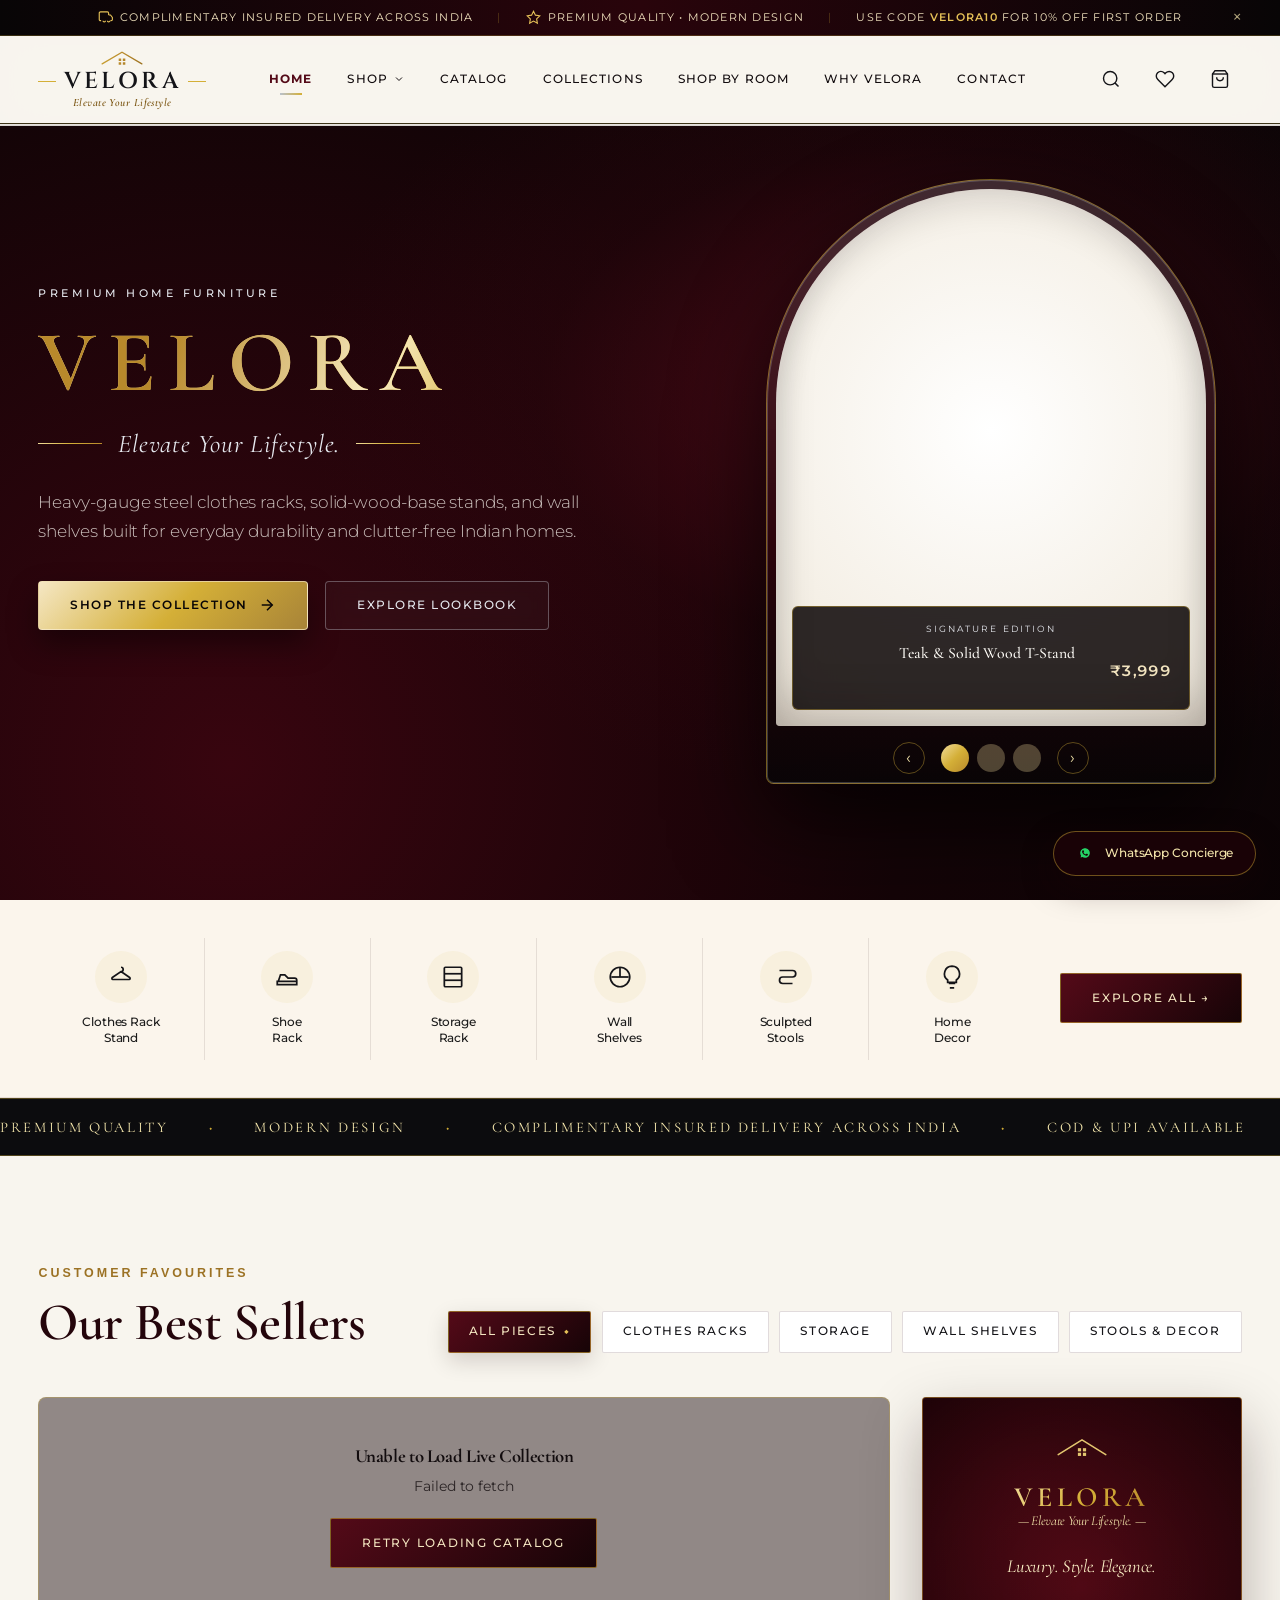
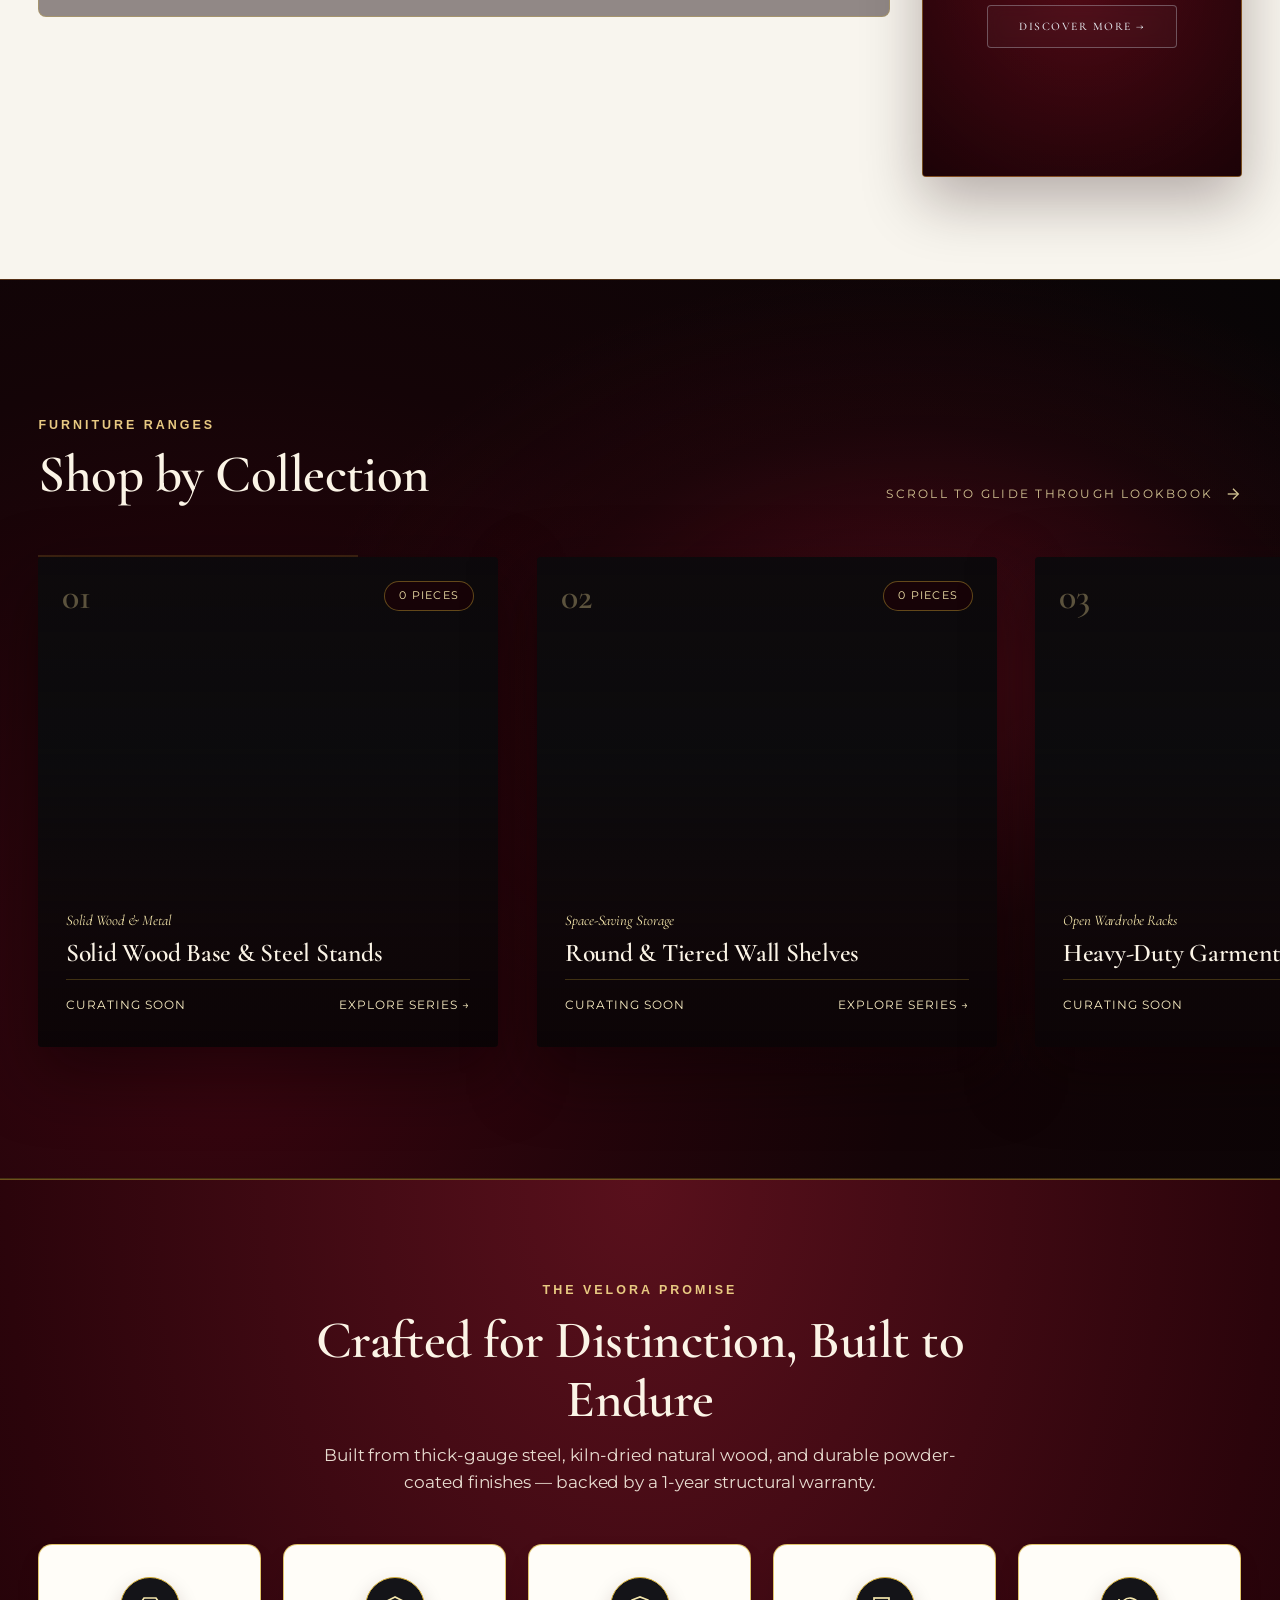
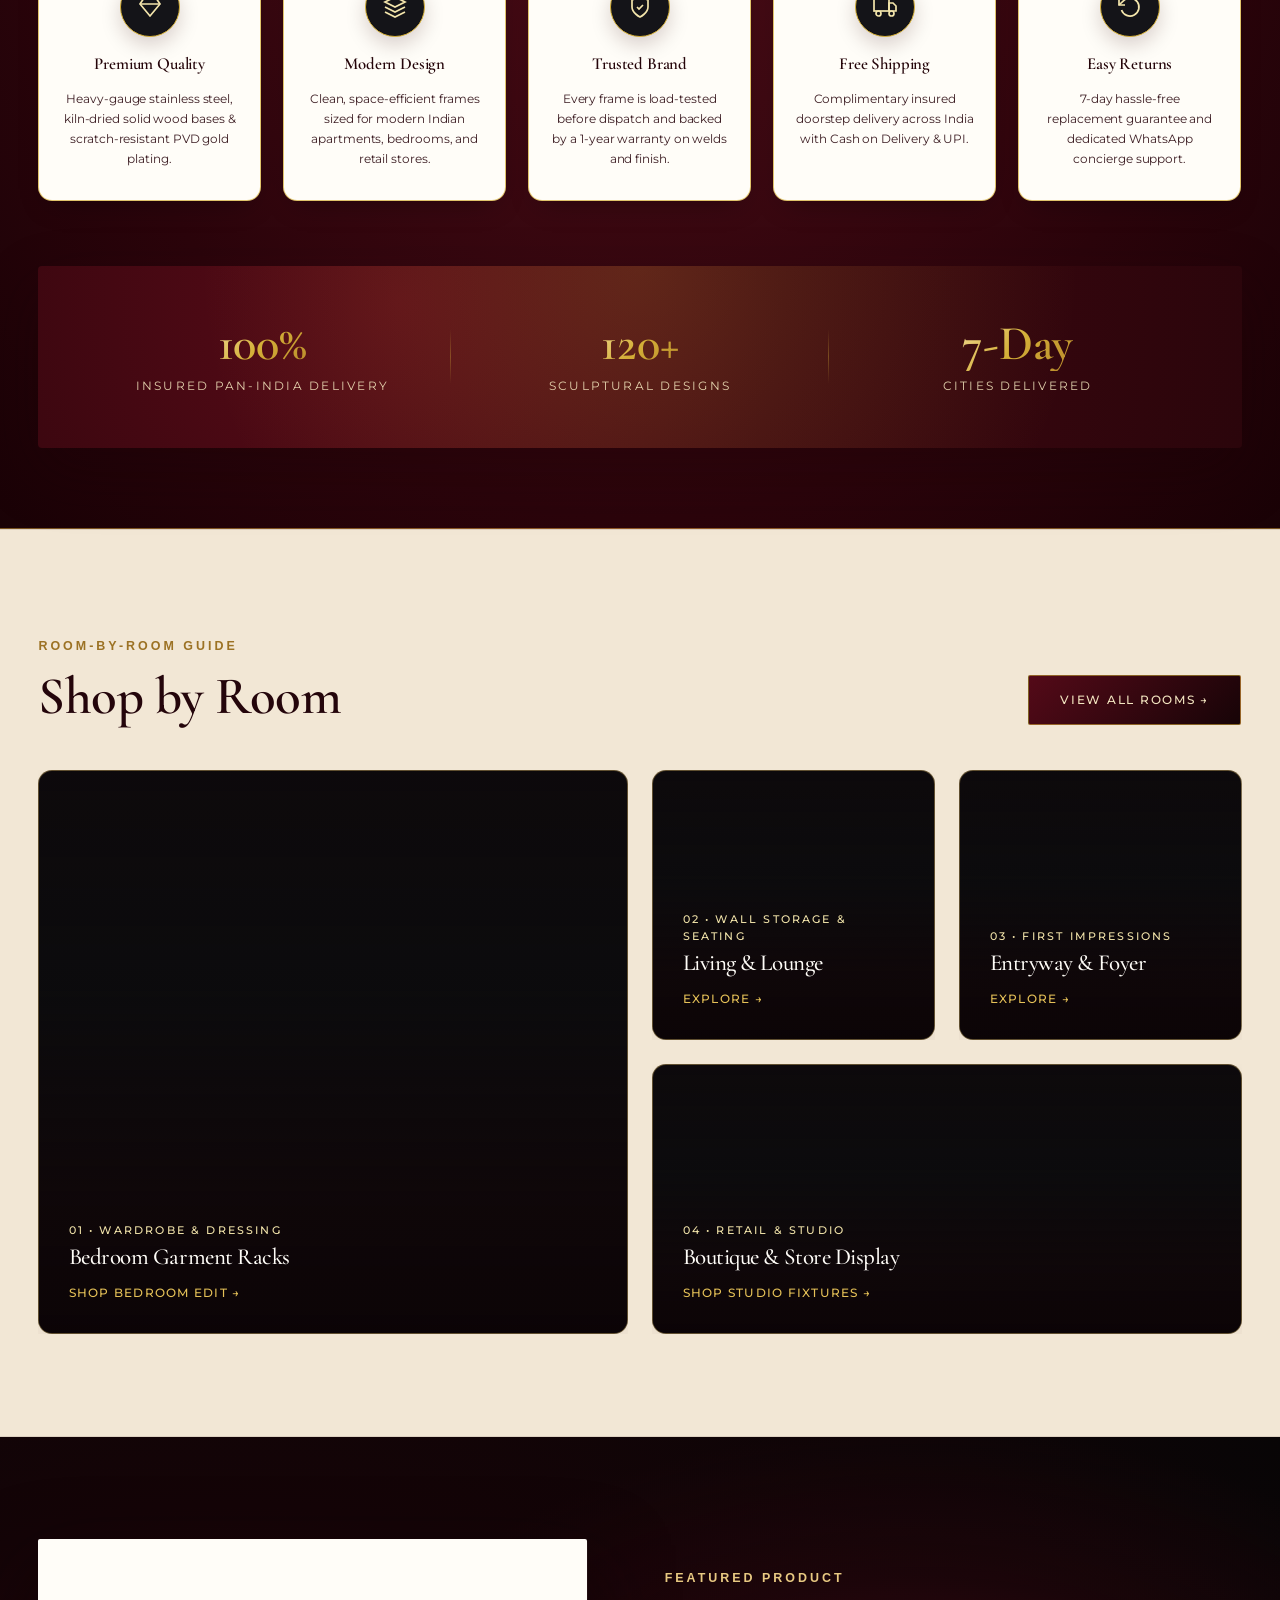
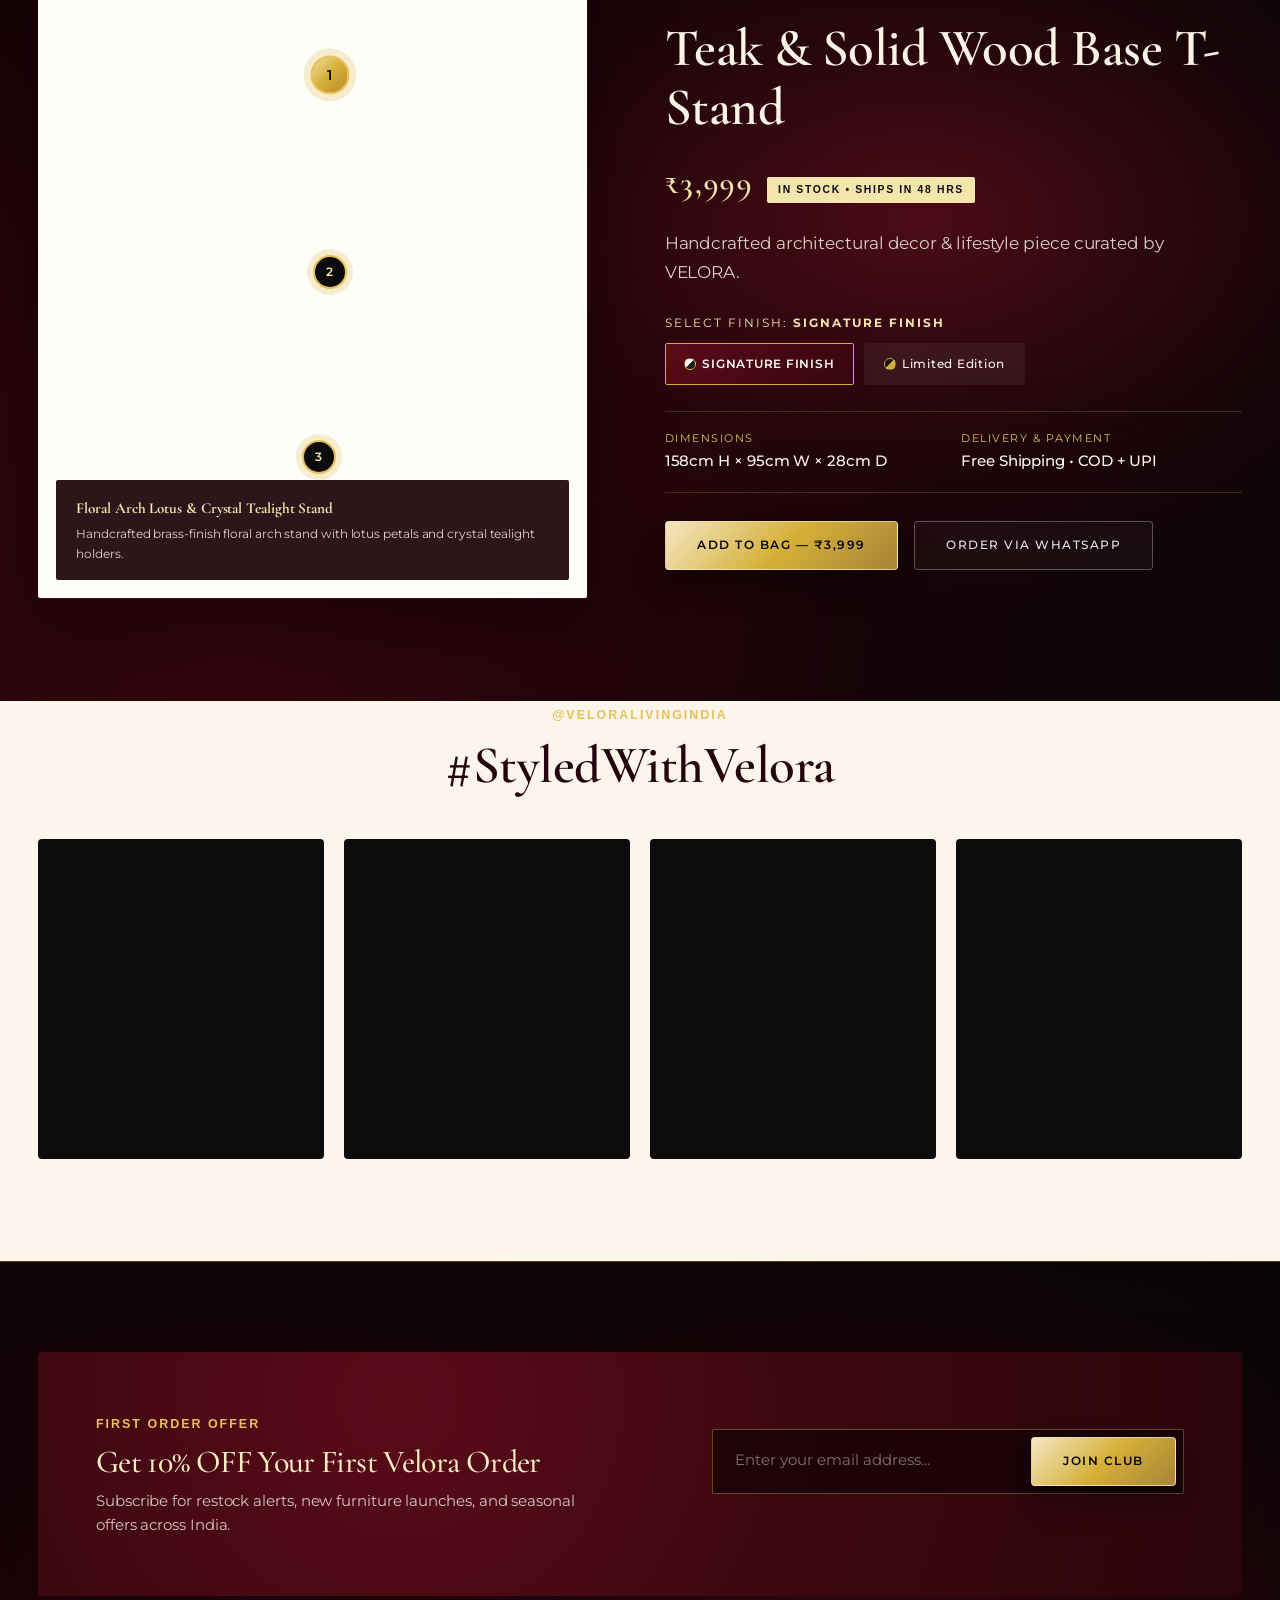
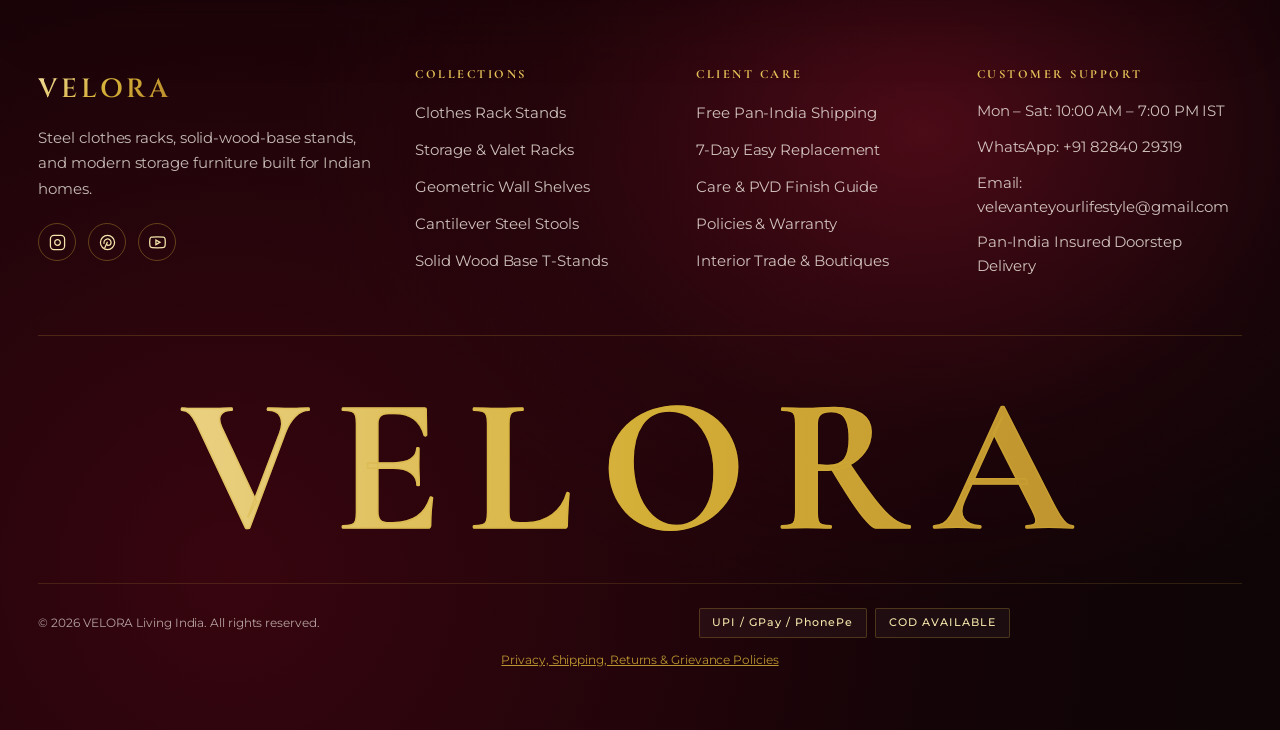
==== commit 5100a55a: "Phase 5: Cross-page wishlist header, eliminate price placeholders, shared policies header, touch her" ====
--- a/index.html
+++ b/index.html
@@ -12,7 +12,11 @@
   <meta property="og:title" content="VELORA — Luxury Home Furniture &amp; Storage Racks India" />
   <meta property="og:description" content="Heavy-gauge steel clothes racks, solid-wood-base stands, and wall shelves with free insured delivery across India." />
   <meta property="og:type" content="website" />
-  <meta property="og:image" content="[data-uri]" />
+  <meta property="og:image" content="https://houseofvelora.shop/assets/images/logo-velvet.jpg" />
+  <link rel="canonical" href="https://houseofvelora.shop/" />
+  <meta property="og:url" content="https://houseofvelora.shop/" />
+  <meta name="twitter:card" content="summary_large_image" />
+  <meta name="twitter:image" content="https://houseofvelora.shop/assets/images/logo-velvet.jpg" />
   <link rel="stylesheet" href="css/base.css" />
   <link rel="stylesheet" href="css/components.css" />
   <link rel="stylesheet" href="css/sections.css" />
@@ -22,7 +26,7 @@
     "@type": "Store",
     "name": "VELORA Living India",
     "description": "Steel clothes rack stands, solid-wood-base garment displays, circular wall shelves, and modern home furniture with free pan-India shipping.",
-    "url": "https://veloraliving.in",
+    "url": "https://houseofvelora.shop",
     "priceRange": "₹1,999 - ₹3,999",
     "areaServed": "IN",
     "paymentAccepted": "UPI, Cash on Delivery"
@@ -453,15 +457,15 @@
         <!-- Animated Impact Counters -->
         <div class="counters-banner">
           <div class="counter-item">
-            <div class="counter-number text-gold-gradient" data-target="18500" data-suffix="+">0</div>
-            <span class="counter-label">Happy Indian Homes</span>
+            <div class="counter-number text-gold-gradient" data-target="100" data-suffix="%">0</div>
+            <span class="counter-label">Insured Pan-India Delivery</span>
           </div>
           <div class="counter-item">
             <div class="counter-number text-gold-gradient" data-target="120" data-suffix="+">0</div>
             <span class="counter-label">Sculptural Designs</span>
           </div>
           <div class="counter-item">
-            <div class="counter-number text-gold-gradient" data-target="280" data-suffix="+">0</div>
+            <div class="counter-number text-gold-gradient" data-target="7" data-suffix="-Day">0</div>
             <span class="counter-label">Cities Delivered</span>
           </div>
         </div>
@@ -597,7 +601,7 @@
         </div>
       </div>
     </section>
-      <section class="testimonials-section section-cream" id="testimonials" aria-label="Customer Reviews">
+      <section class="testimonials-section section-cream" id="testimonials" aria-label="Customer Reviews" style="display:none;">
       <div class="container">
         <div class="section-header-row">
           <div>
@@ -728,13 +732,13 @@
             Steel clothes racks, solid-wood-base stands, and modern storage furniture built for Indian homes.
           </p>
           <div class="social-row">
-            <a href="#footer" class="social-link" aria-label="Instagram">
+            <a href="https://wa.me/918284029319?text=Hi%20VELORA%2C%20I%20would%20like%20to%20view%20your%20latest%20catalog." target="_blank" rel="noopener noreferrer" class="social-link" aria-label="WhatsApp Concierge">
               <svg width="17" height="17" viewBox="0 0 24 24" fill="none" stroke="currentColor" stroke-width="1.8"><rect x="2" y="2" width="20" height="20" rx="5"/><path d="M16 11.37A4 4 0 1 1 12.63 8 4 4 0 0 1 16 11.37z"/><line x1="17.5" y1="6.5" x2="17.51" y2="6.5"/></svg>
             </a>
-            <a href="#footer" class="social-link" aria-label="Pinterest">
+            <a href="shop.html" class="social-link" aria-label="Explore Catalog">
               <svg width="17" height="17" viewBox="0 0 24 24" fill="none" stroke="currentColor" stroke-width="1.8"><circle cx="12" cy="12" r="10"/><path d="M8 20l4-9"/><path d="M10.7 14c.437 1.263 1.43 2 2.55 2c2.071 0 3.75-1.554 3.75-4a5 5 0 1 0-9.7 1.7"/></svg>
             </a>
-            <a href="#footer" class="social-link" aria-label="YouTube">
+            <a href="policies.html" class="social-link" aria-label="Policies and Care">
               <svg width="17" height="17" viewBox="0 0 24 24" fill="none" stroke="currentColor" stroke-width="1.8"><path d="M22.54 6.42a2.78 2.78 0 0 0-1.94-2C18.88 4 12 4 12 4s-6.88 0-8.6.46a2.78 2.78 0 0 0-1.94 2A29 29 0 0 0 1 11.75a29 29 0 0 0 .46 5.33A2.78 2.78 0 0 0 3.4 19c1.72.46 8.6.46 8.6.46s6.88 0 8.6-.46a2.78 2.78 0 0 0 1.94-2 29 29 0 0 0 .46-5.25 29 29 0 0 0-.46-5.33z"/><polygon points="9.75 15.02 15.5 11.75 9.75 8.48 9.75 15.02"/></svg>
             </a>
           </div>
@@ -757,7 +761,7 @@
             <li><a href="#why-velora">Free Pan-India Shipping</a></li>
             <li><a href="#why-velora">7-Day Easy Replacement</a></li>
             <li><a href="#why-velora">Care &amp; PVD Finish Guide</a></li>
-            <li><a href="#testimonials">Verified Reviews</a></li>
+            <li><a href="policies.html">Policies &amp; Warranty</a></li>
             <li><a href="#rooms">Interior Trade &amp; Boutiques</a></li>
           </ul>
         </div>
@@ -1085,72 +1089,3 @@
 </html>
 
 
-
-
-
-
-
-
-
-
-
-
-
-
-
-
-
-
-
-
-
-
-
-
-
-
-
-
-
-
-
-
-
-
-
-
-
-
-
-
-
-
-
-
-
-
-
-
-
-
-
-
-
-
-
-
-
-
-
-
-
-
-
-
-
-
-
-
-
-
-
